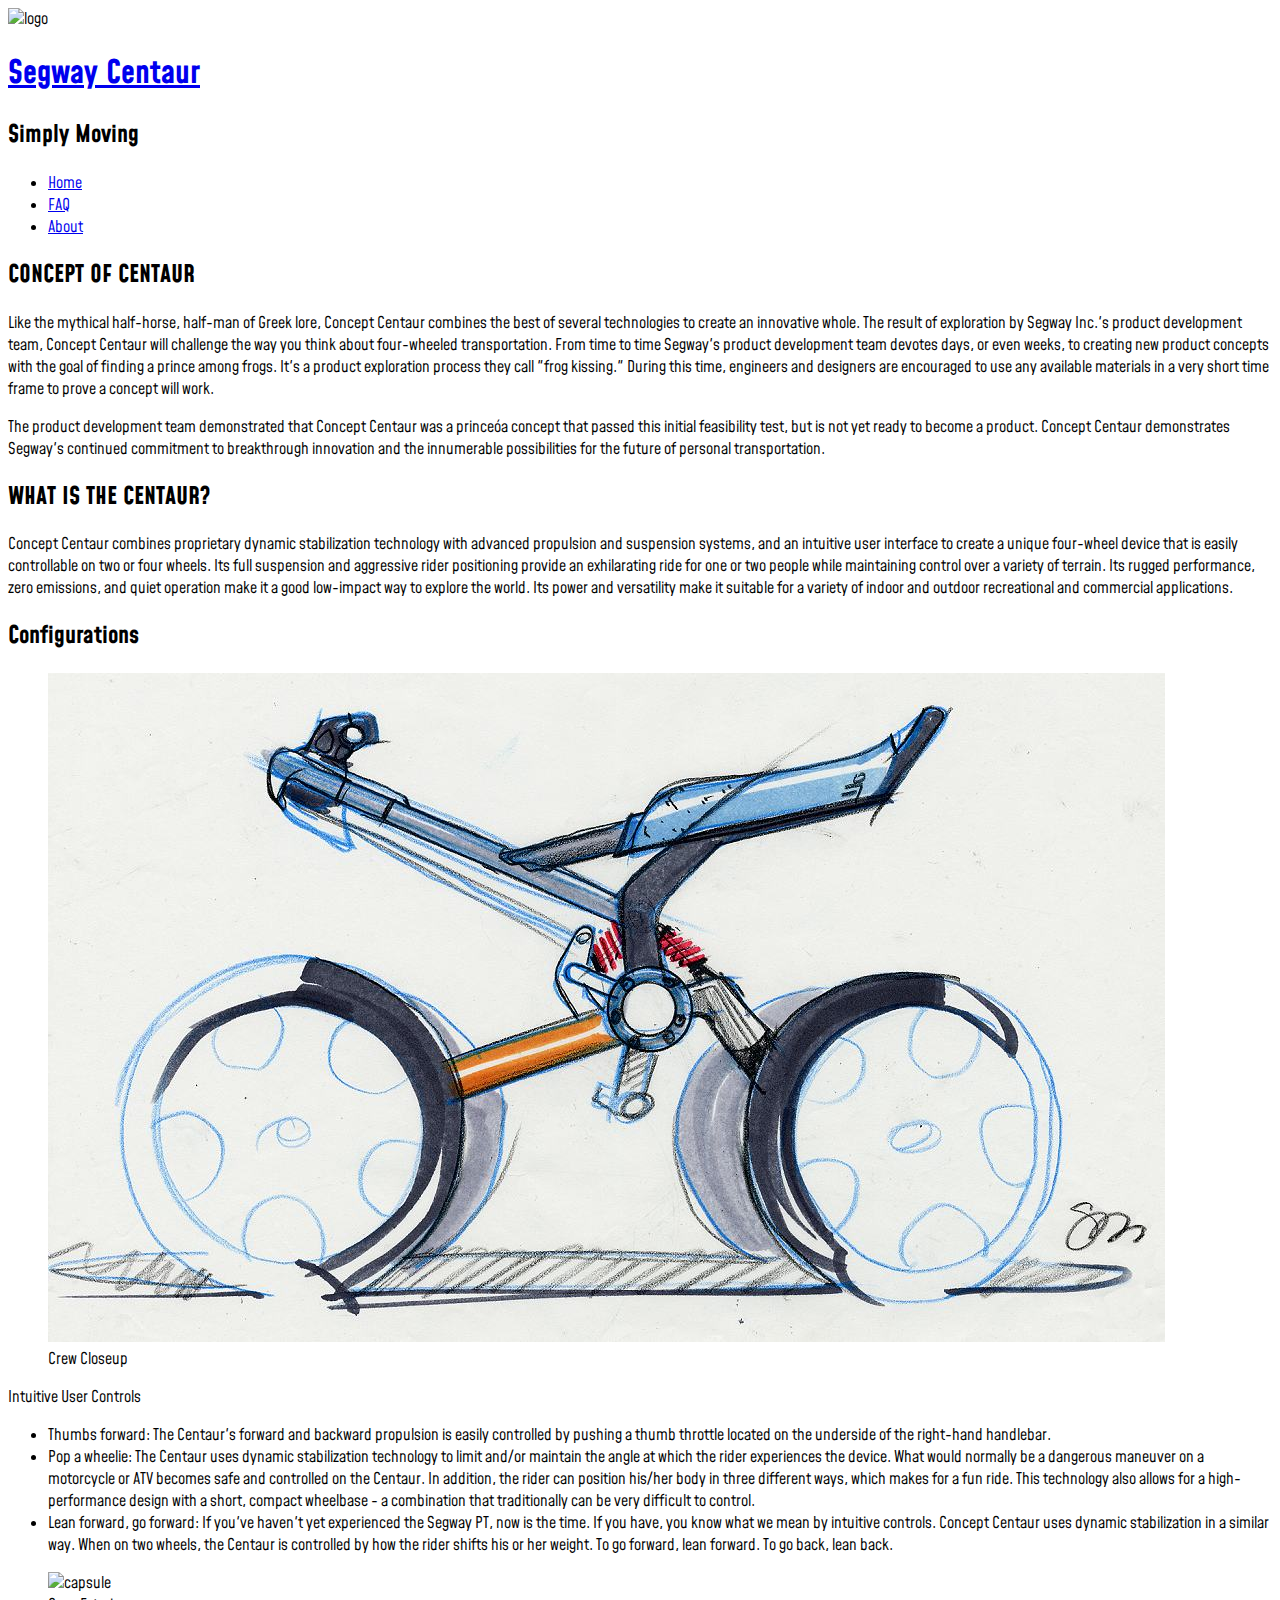
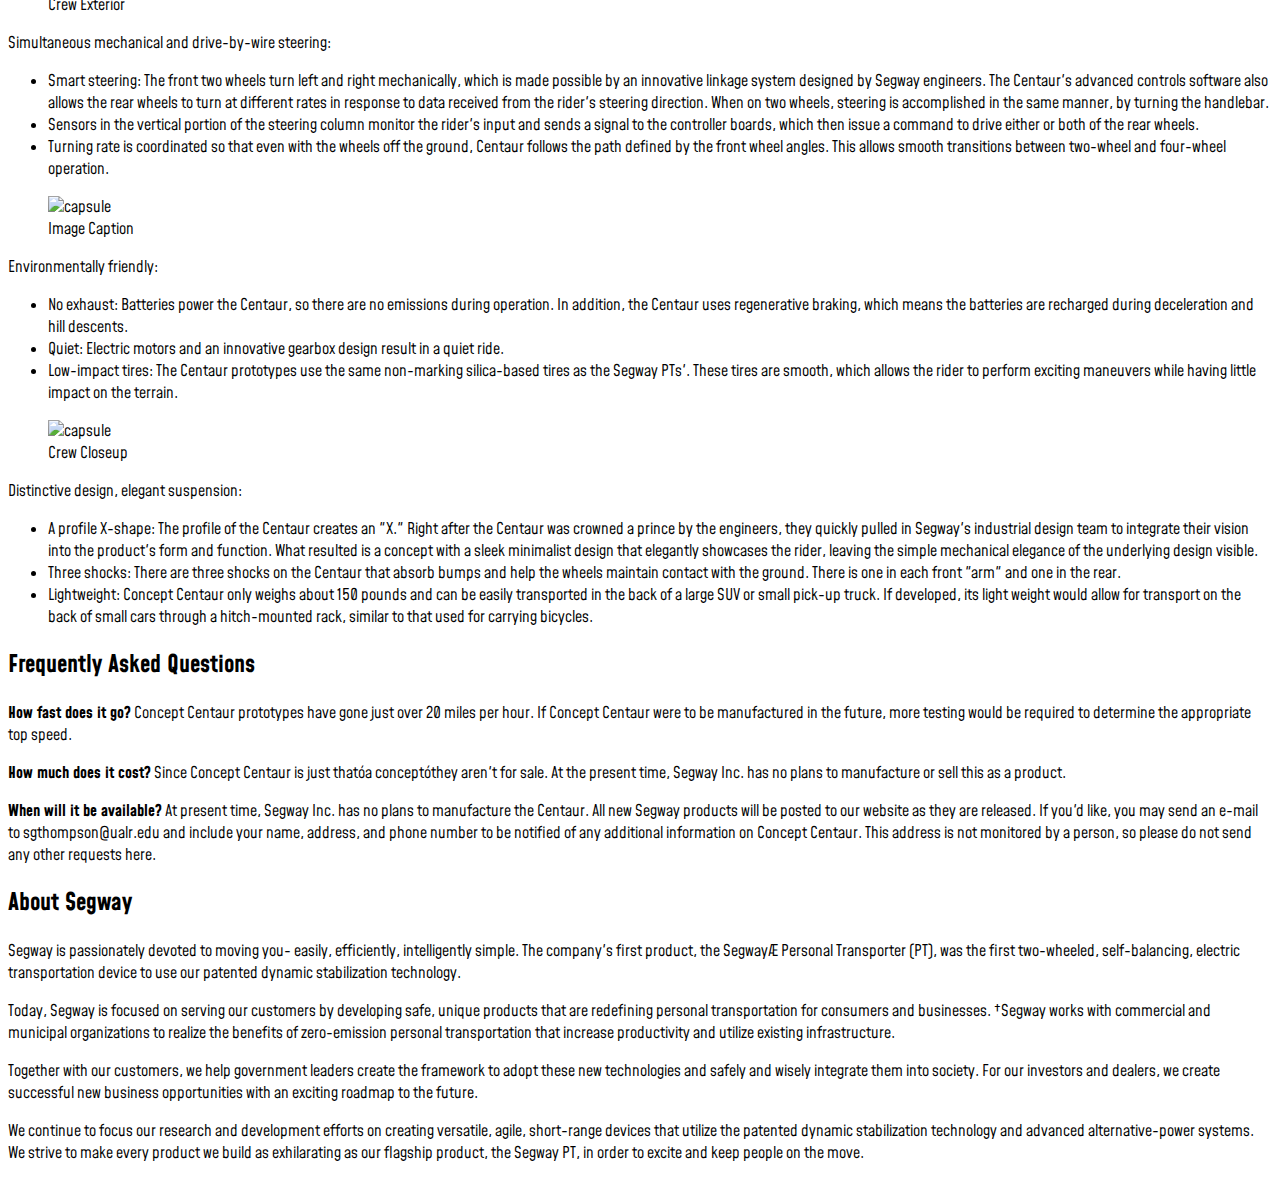
==== centaur/index.html @ 7c2dff80 "added sketch" ====
<!DOCTYPE HTML>
<html lang="en">
<head>
  <title>Segway Centaur</title>
  <meta charset="utf-8"/>
  <meta name="description" content="Segway Centaur"/>
  <meta name="author" content="Saniah Thompson"/>
  <link rel="preconnect" href="https://fonts.googleapis.com">
  <link rel="preconnect" href="https://fonts.gstatic.com" crossorigin>
  <link rel="stylesheet" href="assets/css/style.css">
  <link href="https://fonts.googleapis.com/css2?family=Mohave&display=swap" rel="stylesheet">
  <img src="http://cf.psl.msu.edu/segway/centaur/tn_slogo.gif" alt="logo"/>
</head>

<body>
  <header role="banner" class="primary">
    <h1><a href="index.html">Segway Centaur</a></h1>
    <h2>Simply Moving</h2>
    <nav role="navigation">
      <ul>
        <li><a href="index.html">Home</a></li>
        <li><a href="faq.html">FAQ</a></li>
        <li><a href="about.html">About</a></li>
      </ul>
    </nav>
  </header>
  <section id="content" class="container">
    <h2>CONCEPT OF CENTAUR</h2>
    <p>Like the mythical half-horse, half-man of Greek lore, Concept Centaur combines the best of several technologies to create an innovative whole. The result of exploration by Segway Inc.'s product development team, Concept Centaur will challenge the way you think about four-wheeled transportation. From time to time Segway's product development team devotes days, or even weeks, to creating new product concepts with the goal of finding a prince among frogs. It's a product exploration process they call "frog kissing." During this time, engineers and designers are encouraged to use any available materials in a very short time frame to prove a concept will work.</p>

<p>The product development team demonstrated that Concept Centaur was a princeóa concept that passed this initial feasibility test, but is not yet ready to become a product. Concept Centaur demonstrates Segway's continued commitment to breakthrough innovation and the innumerable possibilities for the future of personal transportation.</p>

    <h2>WHAT IS THE CENTAUR?</h2>

    </p>Concept Centaur combines proprietary dynamic stabilization technology with advanced propulsion and suspension systems, and an intuitive user interface to create a unique four-wheel device that is easily controllable on two or four wheels. Its full suspension and aggressive rider positioning provide an exhilarating ride for one or two people while maintaining control over a variety of terrain. Its rugged performance, zero emissions, and quiet operation make it a good low-impact way to explore the world. Its power and versatility make it suitable for a variety of indoor and outdoor recreational and commercial applications.</p>
  <section id="articles">
    <div class="container">
    <h2>Configurations</h2>
    <article class="post">
      <header>
        <figure>
          <img src="assets/img/centaur-sketch.jpg" alt="capsule"/>
          <figcaption>Crew Closeup</figcaption>
        </figure>
        <p>Intuitive User Controls</p>
      </header>
      <ul>
        <li>Thumbs forward: The Centaur's forward and backward propulsion is easily controlled by pushing a thumb throttle located on the underside of the right-hand handlebar.</li>
        <li>Pop a wheelie: The Centaur uses dynamic stabilization technology to limit and/or maintain the angle at which the rider experiences the device. What would normally be a dangerous maneuver on a motorcycle or ATV becomes safe and controlled on the Centaur. In addition, the rider can position his/her body in three different ways, which makes for a fun ride. This technology also allows for a high-performance design with a short, compact wheelbase - a combination that traditionally can be very difficult to control.</li>
        <li>Lean forward, go forward: If you've haven't yet experienced the Segway PT, now is the time. If you have, you know what we mean by intuitive controls. Concept Centaur uses dynamic stabilization in a similar way. When on two wheels, the Centaur is controlled by how the rider shifts his or her weight. To go forward, lean forward. To go back, lean back.</li>
      </ul>
    </article>
    <article class="post">
      <header>
        <figure>
          <img src="https://assets.codepen.io/7248/capsule-1.jpg" alt="capsule" />
          <figcaption>Crew Exterior</figcaption>
        </figure>
        <p>Simultaneous mechanical and drive-by-wire steering:</p>
      </header>
      <ul>
       <li>Smart steering: The front two wheels turn left and right mechanically, which is made possible by an innovative linkage system designed by Segway engineers. The Centaur's advanced controls software also allows the rear wheels to turn at different rates in response to data received from the rider's steering direction. When on two wheels, steering is accomplished in the same manner, by turning the handlebar.</li>
<li>Sensors in the vertical portion of the steering column monitor the rider's input and sends a signal to the controller boards, which then issue a command to drive either or both of the rear wheels.</li>
<li>Turning rate is coordinated so that even with the wheels off the ground, Centaur follows the path defined by the front wheel angles. This allows smooth transitions between two-wheel and four-wheel operation.</li>
      </ul>
    </article>
    <article class="post">
      <header>
        <figure>
          <img src="https://assets.codepen.io/7248/capsule-3.jpg" alt="capsule" />
          <figcaption>Image Caption</figcaption>
        </figure>
        <p>Environmentally friendly:</p>
      </header>
      <ul>
        <li>No exhaust: Batteries power the Centaur, so there are no emissions during operation. In addition, the Centaur uses regenerative braking, which means the batteries are recharged during deceleration and hill descents.</li>
<li>Quiet: Electric motors and an innovative gearbox design result in a quiet ride.</li>
<li>Low-impact tires: The Centaur prototypes use the same non-marking silica-based tires as the Segway PTs'. These tires are smooth, which allows the rider to perform exciting maneuvers while having little impact on the terrain.</li>
      </ul>
    </article>
    </div>
  </section>
  <section id="articles">
    <div class="container">
    <article class="post">
      <header>
        <figure>
          <img src="https://assets.codepen.io/7248/capsule-2.jpg" alt="capsule"/>
          <figcaption>Crew Closeup</figcaption>
        </figure>
        <p>Distinctive design, elegant suspension:</p>
      </header>
      <ul>
        <li>A profile X-shape: The profile of the Centaur creates an "X." Right after the Centaur was crowned a prince by the engineers, they quickly pulled in Segway's industrial design team to integrate their vision into the product's form and function. What resulted is a concept with a sleek minimalist design that elegantly showcases the rider, leaving the simple mechanical elegance of the underlying design visible.</li>
  <li>Three shocks: There are three shocks on the Centaur that absorb bumps and help the wheels maintain contact with the ground. There is one in each front "arm" and one in the rear.</li>
  <li> Lightweight: Concept Centaur only weighs about 150 pounds and can be easily transported in the back of a large SUV or small pick-up truck. If developed, its light weight would allow for transport on the back of small cars through a hitch-mounted rack, similar to that used for carrying bicycles.</li>   
      </ul>
    </article>

  <h2>Frequently Asked Questions</h2>

  <p><strong>How fast does it go?</strong> Concept Centaur prototypes have gone just over 20 miles per hour. If Concept Centaur were to be manufactured in the future, more testing would be required to determine the appropriate top speed.</p>

  <p><strong>How much does it cost?</strong> Since Concept Centaur is just thatóa conceptóthey aren't for sale. At the present time, Segway Inc. has no plans to manufacture or sell this as a product.</p>

  <p><strong>When will it be available?</strong> At present time, Segway Inc. has no plans to manufacture the Centaur. All new Segway products will be posted to our website as they are released. If you'd like, you may send an e-mail to sgthompson@ualr.edu and include your name, address, and phone number to be notified of any additional information on Concept Centaur. This address is not monitored by a person, so please do not send any other requests here.</p>

  <h2>About Segway</h2>

<p>Segway is passionately devoted to moving you- easily, efficiently, intelligently simple. The company's first product, the SegwayÆ Personal Transporter (PT), was the first two-wheeled, self-balancing, electric transportation device to use our patented dynamic stabilization technology.</p> 

<p>Today, Segway is focused on serving our customers by developing safe, unique products that are redefining personal transportation for consumers and businesses. †Segway works with commercial and municipal organizations to realize the benefits of zero-emission personal transportation that increase productivity and utilize existing infrastructure.</p>

<p>Together with our customers, we help government leaders create the framework to adopt these new technologies and safely and wisely integrate them into society. For our investors and dealers, we create successful new business opportunities with an exciting roadmap to the future.</p>

<p>We continue to focus our research and development efforts on creating versatile, agile, short-range devices that utilize the patented dynamic stabilization technology and advanced alternative-power systems. We strive to make every product we build as exhilarating as our flagship product, the Segway PT, in order to excite and keep people on the move.</p>
---- centaur/assets/css/style.css ----
body{
  font-family: 'Mohave', sans-serif;
  background-color:white;
  color:black;
}
/* ---------------Box Sizing----------------- */

html {
  box-sizing: border-box;
}
*,
*:before,
*:after {
  box-sizing: inherit;
}
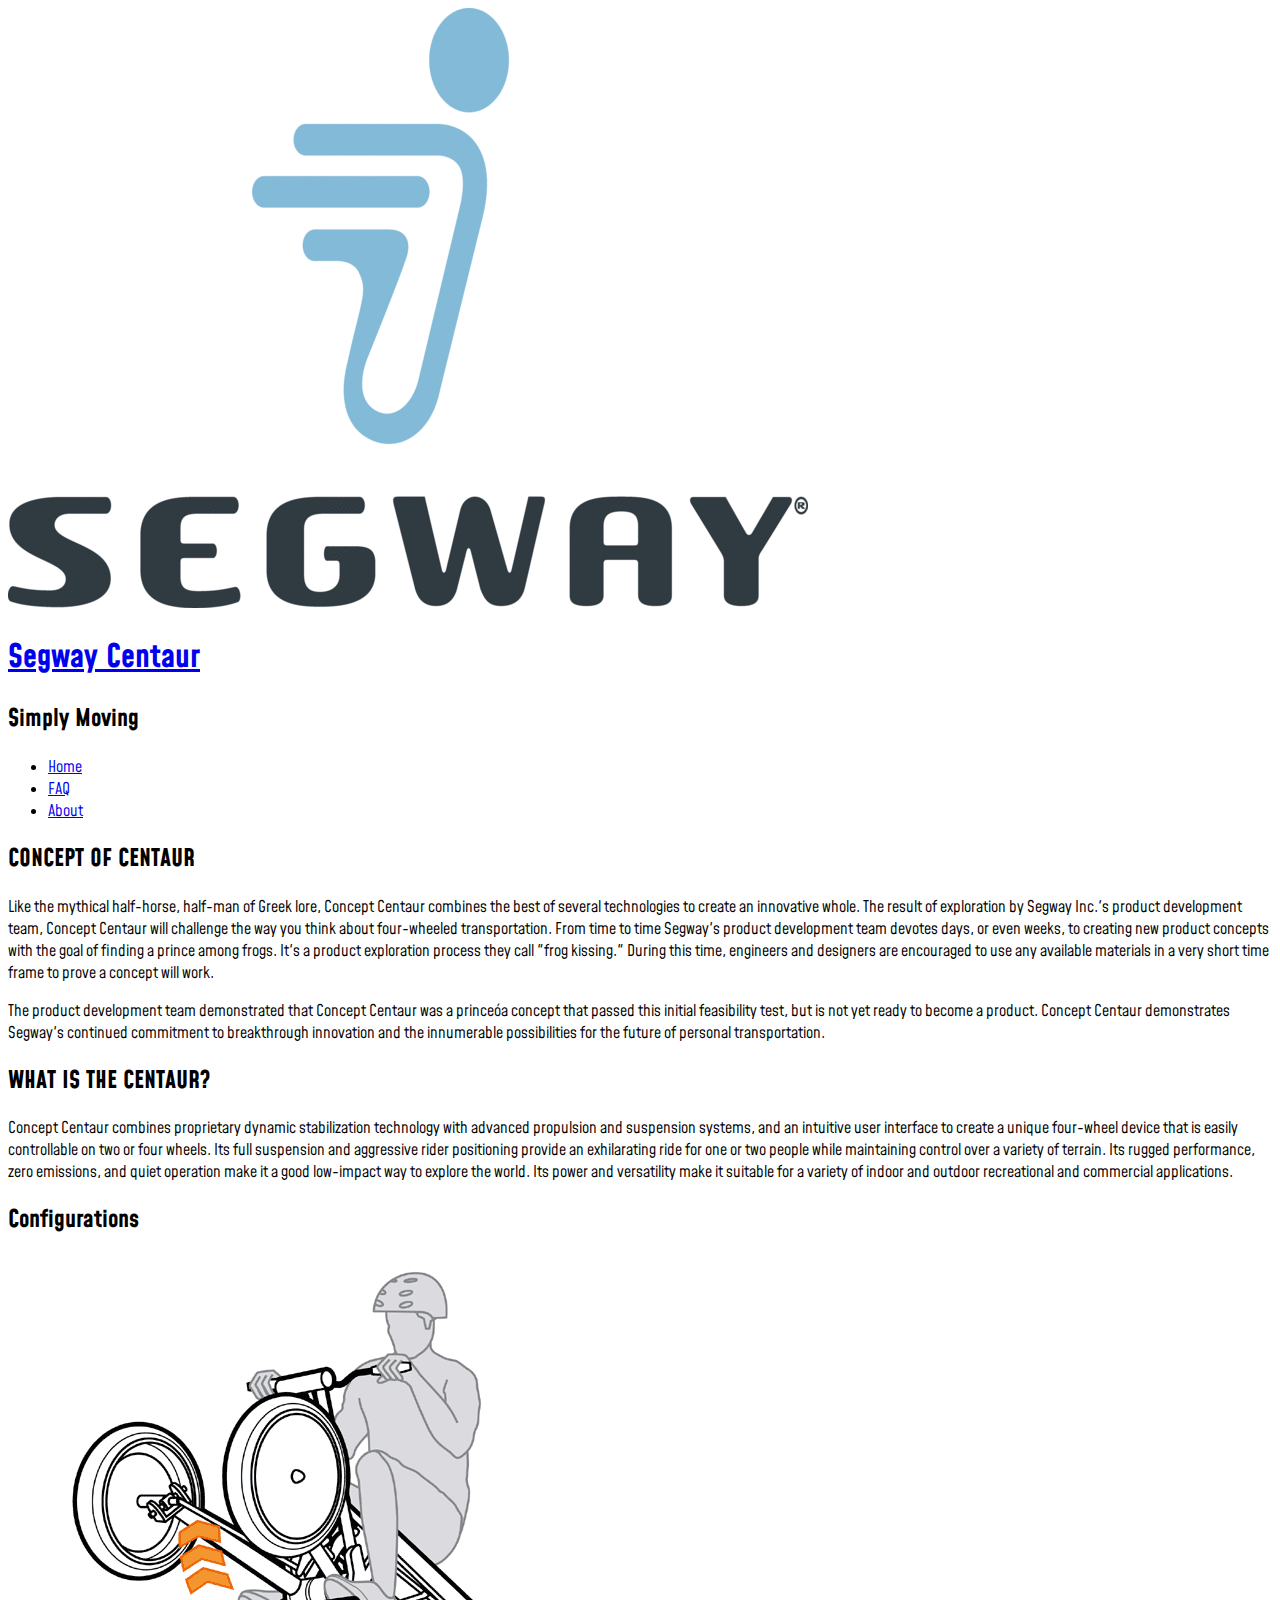
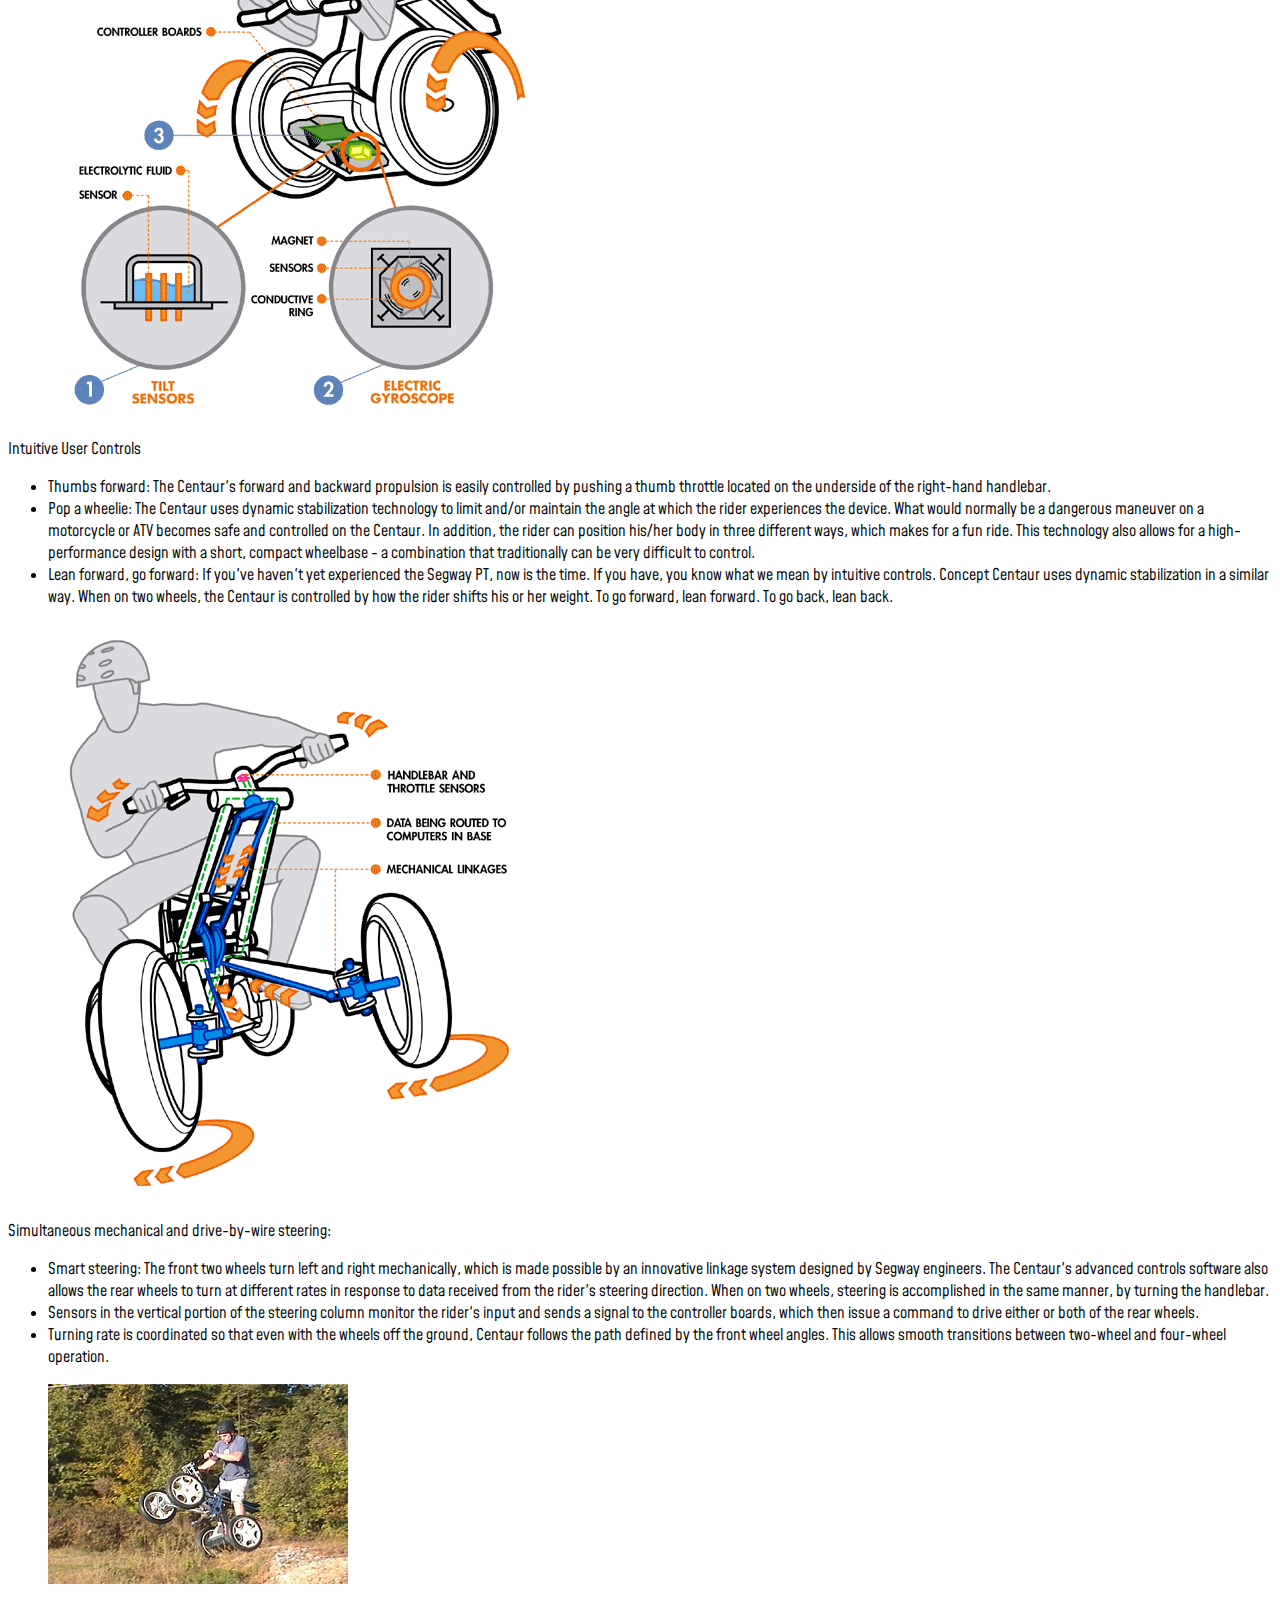
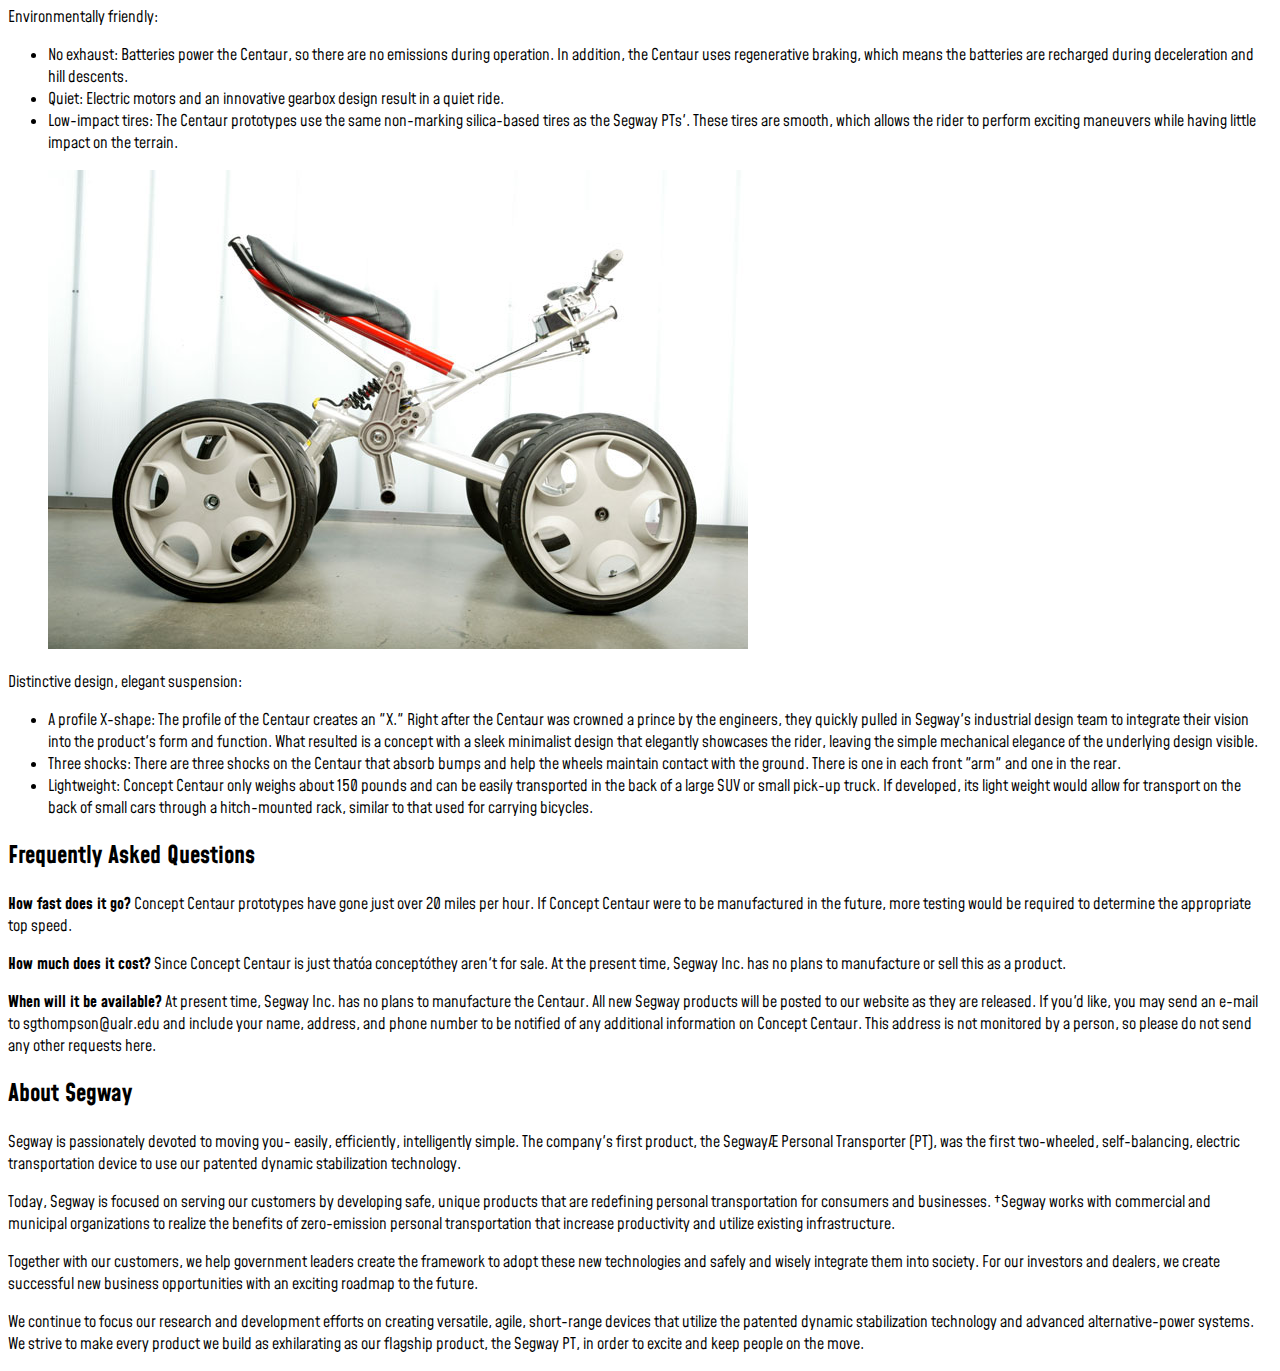
==== commit bf9d72f6: "fixed images" ====
--- a/centaur/index.html
+++ b/centaur/index.html
@@ -9,7 +9,7 @@
   <link rel="preconnect" href="https://fonts.gstatic.com" crossorigin>
   <link rel="stylesheet" href="assets/css/style.css">
   <link href="https://fonts.googleapis.com/css2?family=Mohave&display=swap" rel="stylesheet">
-  <img src="http://cf.psl.msu.edu/segway/centaur/tn_slogo.gif" alt="logo"/>
+  <img src="assets/img/segwaylogo.jpg" alt="logo"/>
 </head>
 
 <body>
@@ -39,8 +39,7 @@
     <article class="post">
       <header>
         <figure>
-          <img src="assets/img/centaur-sketch.jpg" alt="capsule"/>
-          <figcaption>Crew Closeup</figcaption>
+          <img src="assets/img/usercontrols.jpg" alt="capsule"/>
         </figure>
         <p>Intuitive User Controls</p>
       </header>
@@ -53,8 +52,7 @@
     <article class="post">
       <header>
         <figure>
-          <img src="https://assets.codepen.io/7248/capsule-1.jpg" alt="capsule" />
-          <figcaption>Crew Exterior</figcaption>
+          <img src="assets/img/steering.jpg" alt="capsule" />
         </figure>
         <p>Simultaneous mechanical and drive-by-wire steering:</p>
       </header>
@@ -67,8 +65,7 @@
     <article class="post">
       <header>
         <figure>
-          <img src="https://assets.codepen.io/7248/capsule-3.jpg" alt="capsule" />
-          <figcaption>Image Caption</figcaption>
+          <img src="assets/img/centaur-4.jpg" alt="capsule" />
         </figure>
         <p>Environmentally friendly:</p>
       </header>
@@ -85,8 +82,7 @@
     <article class="post">
       <header>
         <figure>
-          <img src="https://assets.codepen.io/7248/capsule-2.jpg" alt="capsule"/>
-          <figcaption>Crew Closeup</figcaption>
+          <img src="assets/img/xshape.jpg" alt="capsule"/>
         </figure>
         <p>Distinctive design, elegant suspension:</p>
       </header>
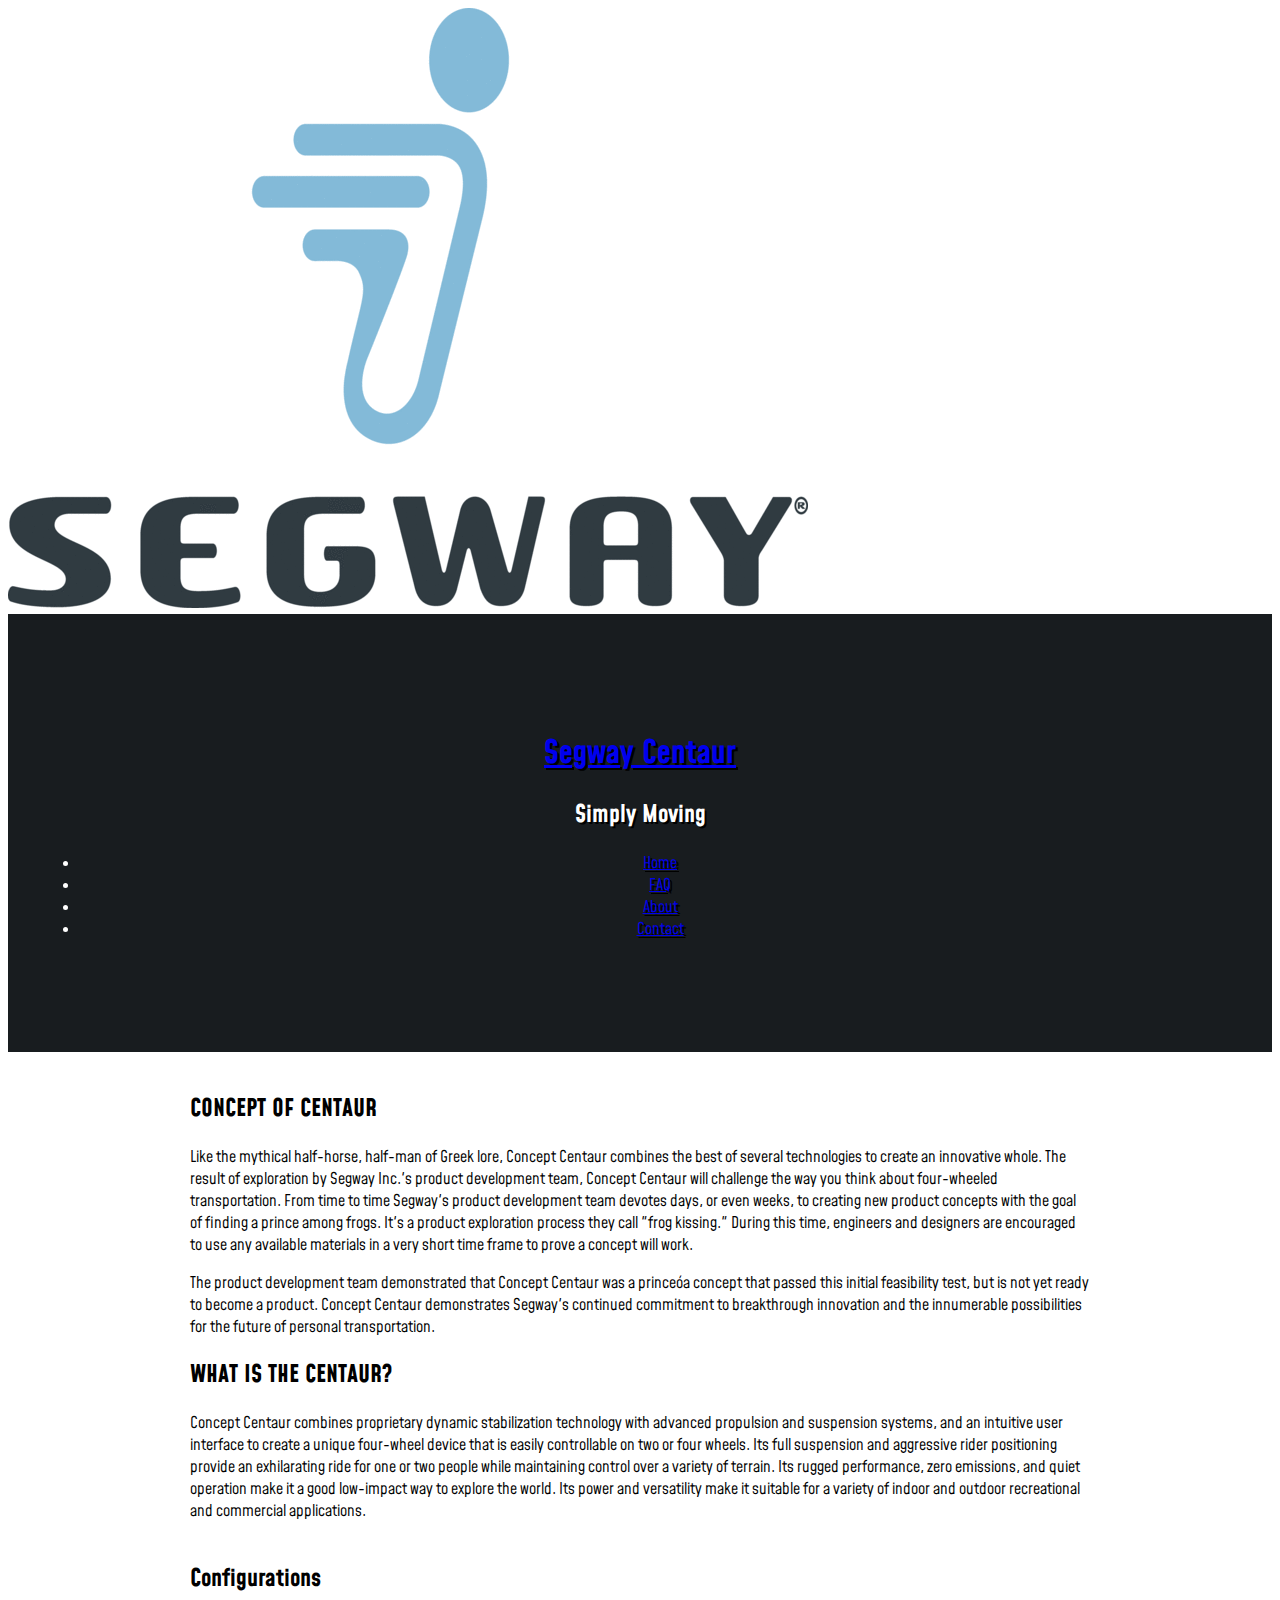
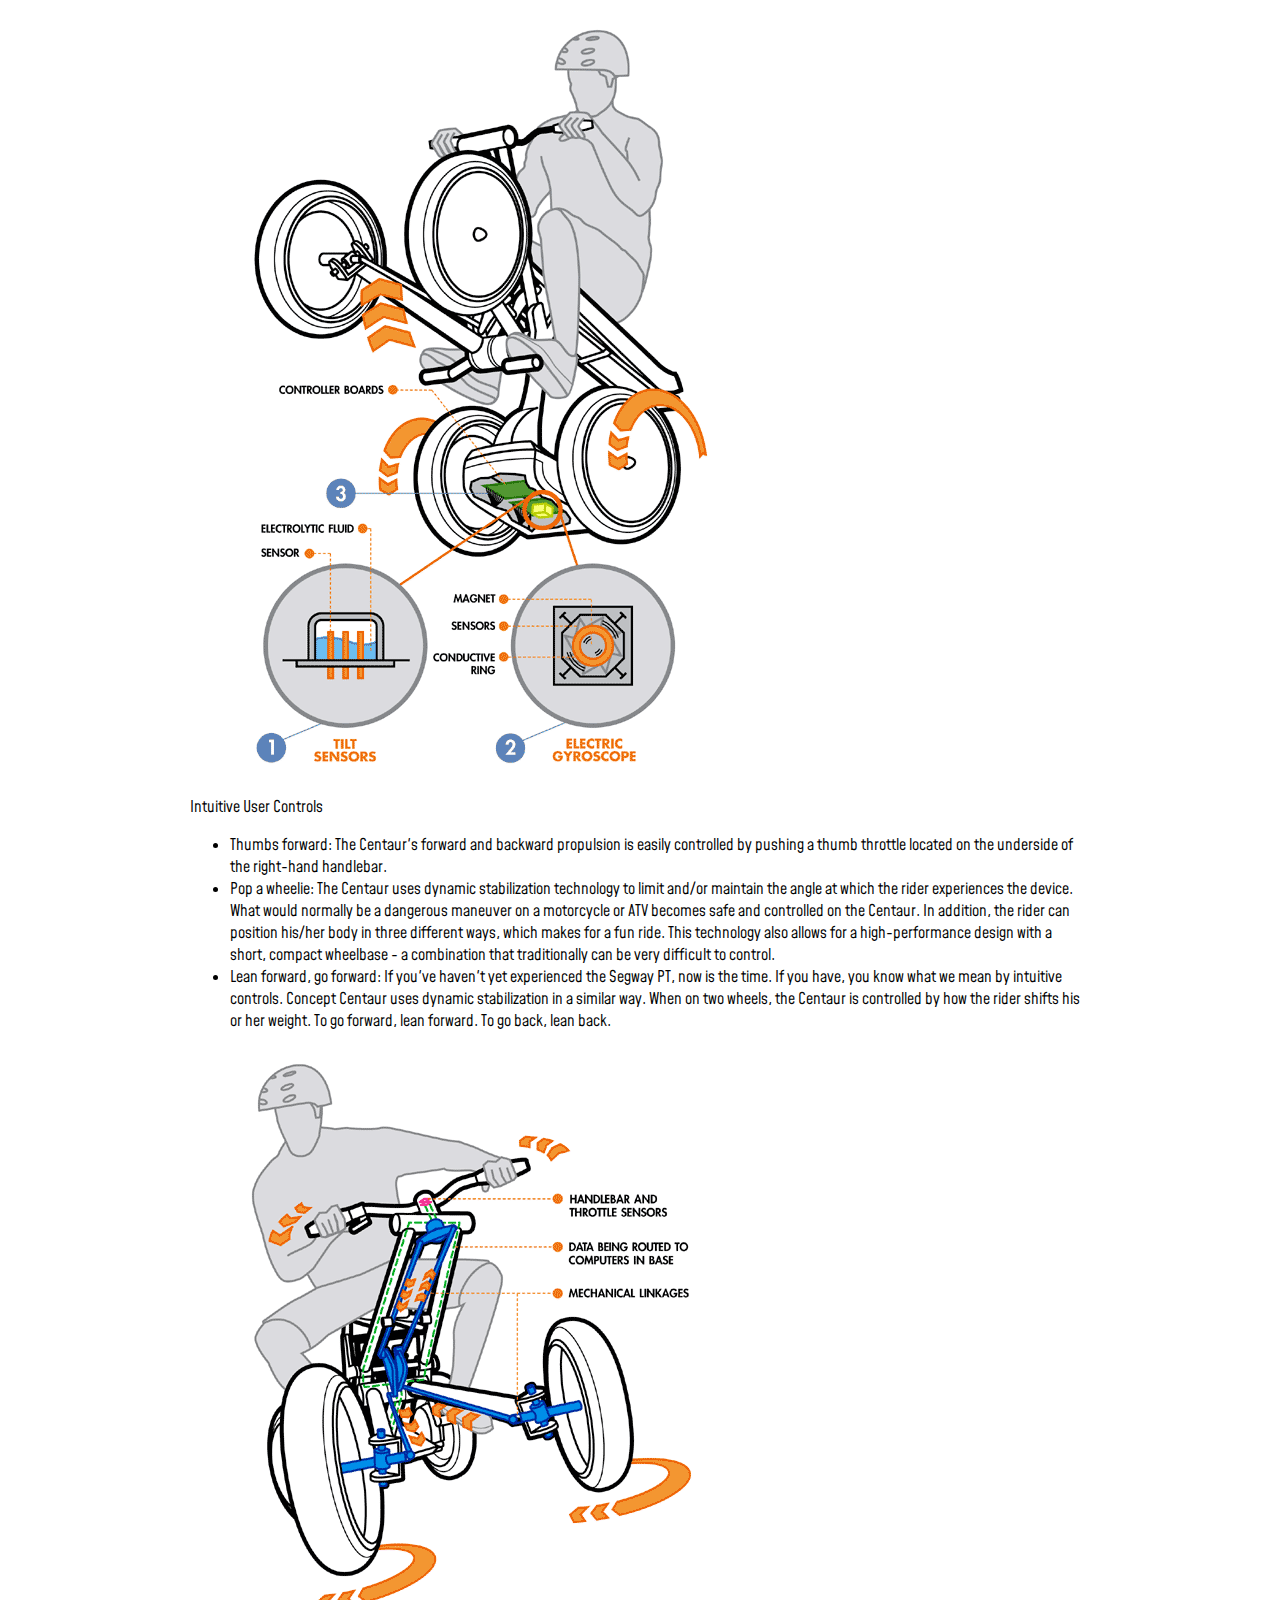
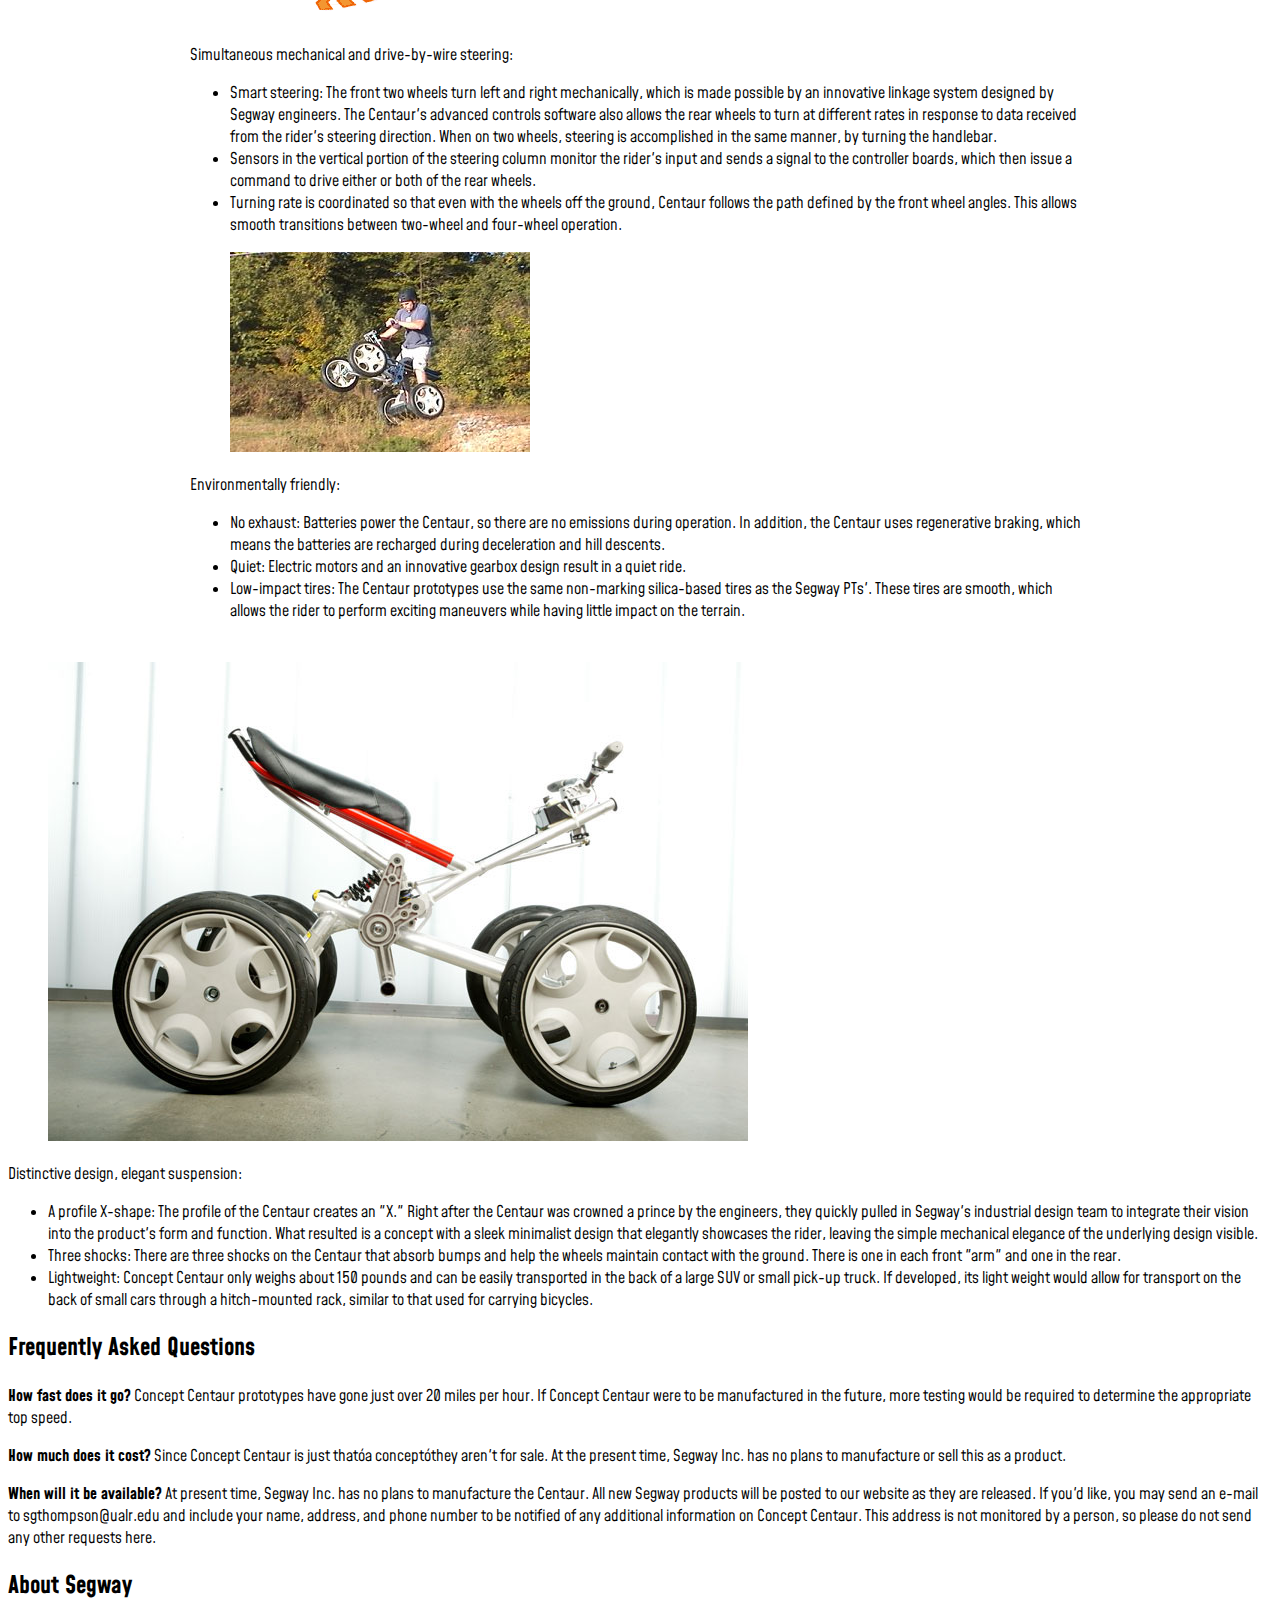
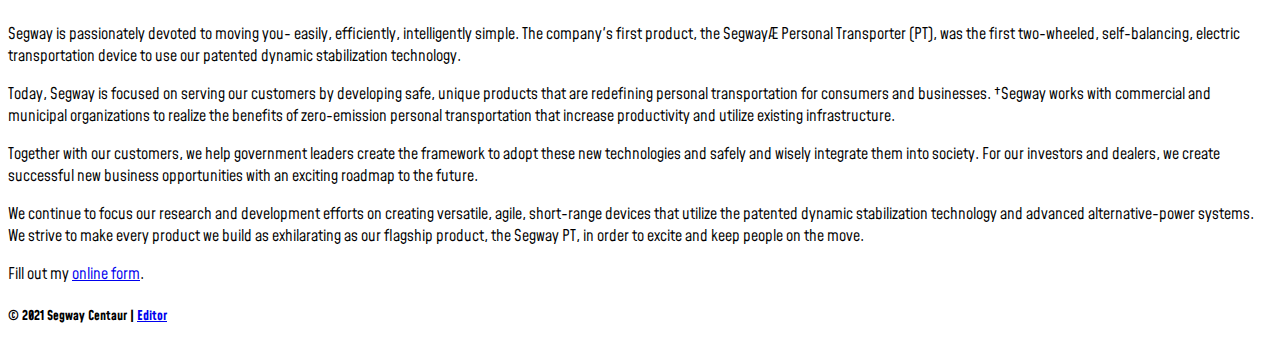
==== commit ff6e62ef: "updated code" ====
--- a/centaur/index.html
+++ b/centaur/index.html
@@ -7,11 +7,10 @@
   <meta name="author" content="Saniah Thompson"/>
   <link rel="preconnect" href="https://fonts.googleapis.com">
   <link rel="preconnect" href="https://fonts.gstatic.com" crossorigin>
-  <link rel="stylesheet" href="assets/css/style.css">
+  <link rel="stylesheet" href="assets/css/style.css"/>
   <link href="https://fonts.googleapis.com/css2?family=Mohave&display=swap" rel="stylesheet">
   <img src="assets/img/segwaylogo.jpg" alt="logo"/>
 </head>
-
 <body>
   <header role="banner" class="primary">
     <h1><a href="index.html">Segway Centaur</a></h1>
@@ -21,18 +20,18 @@
         <li><a href="index.html">Home</a></li>
         <li><a href="faq.html">FAQ</a></li>
         <li><a href="about.html">About</a></li>
+        <li><a href="contact.html">Contact</a></li>
       </ul>
     </nav>
   </header>
   <section id="content" class="container">
     <h2>CONCEPT OF CENTAUR</h2>
     <p>Like the mythical half-horse, half-man of Greek lore, Concept Centaur combines the best of several technologies to create an innovative whole. The result of exploration by Segway Inc.'s product development team, Concept Centaur will challenge the way you think about four-wheeled transportation. From time to time Segway's product development team devotes days, or even weeks, to creating new product concepts with the goal of finding a prince among frogs. It's a product exploration process they call "frog kissing." During this time, engineers and designers are encouraged to use any available materials in a very short time frame to prove a concept will work.</p>
-
 <p>The product development team demonstrated that Concept Centaur was a princeóa concept that passed this initial feasibility test, but is not yet ready to become a product. Concept Centaur demonstrates Segway's continued commitment to breakthrough innovation and the innumerable possibilities for the future of personal transportation.</p>
 
     <h2>WHAT IS THE CENTAUR?</h2>
-
-    </p>Concept Centaur combines proprietary dynamic stabilization technology with advanced propulsion and suspension systems, and an intuitive user interface to create a unique four-wheel device that is easily controllable on two or four wheels. Its full suspension and aggressive rider positioning provide an exhilarating ride for one or two people while maintaining control over a variety of terrain. Its rugged performance, zero emissions, and quiet operation make it a good low-impact way to explore the world. Its power and versatility make it suitable for a variety of indoor and outdoor recreational and commercial applications.</p>
+    <p>Concept Centaur combines proprietary dynamic stabilization technology with advanced propulsion and suspension systems, and an intuitive user interface to create a unique four-wheel device that is easily controllable on two or four wheels. Its full suspension and aggressive rider positioning provide an exhilarating ride for one or two people while maintaining control over a variety of terrain. Its rugged performance, zero emissions, and quiet operation make it a good low-impact way to explore the world. Its power and versatility make it suitable for a variety of indoor and outdoor recreational and commercial applications.</p>
+  </section>
   <section id="articles">
     <div class="container">
     <h2>Configurations</h2>
@@ -77,8 +76,6 @@
     </article>
     </div>
   </section>
-  <section id="articles">
-    <div class="container">
     <article class="post">
       <header>
         <figure>
@@ -94,19 +91,21 @@
     </article>
 
   <h2>Frequently Asked Questions</h2>
-
   <p><strong>How fast does it go?</strong> Concept Centaur prototypes have gone just over 20 miles per hour. If Concept Centaur were to be manufactured in the future, more testing would be required to determine the appropriate top speed.</p>
-
   <p><strong>How much does it cost?</strong> Since Concept Centaur is just thatóa conceptóthey aren't for sale. At the present time, Segway Inc. has no plans to manufacture or sell this as a product.</p>
-
   <p><strong>When will it be available?</strong> At present time, Segway Inc. has no plans to manufacture the Centaur. All new Segway products will be posted to our website as they are released. If you'd like, you may send an e-mail to sgthompson@ualr.edu and include your name, address, and phone number to be notified of any additional information on Concept Centaur. This address is not monitored by a person, so please do not send any other requests here.</p>
 
   <h2>About Segway</h2>
+<p>Segway is passionately devoted to moving you- easily, efficiently, intelligently simple. The company's first product, the SegwayÆ Personal Transporter (PT), was the first two-wheeled, self-balancing, electric transportation device to use our patented dynamic stabilization technology.</p> 
+<p>Today, Segway is focused on serving our customers by developing safe, unique products that are redefining personal transportation for consumers and businesses. †Segway works with commercial and municipal organizations to realize the benefits of zero-emission personal transportation that increase productivity and utilize existing infrastructure.</p>
+<p>Together with our customers, we help government leaders create the framework to adopt these new technologies and safely and wisely integrate them into society. For our investors and dealers, we create successful new business opportunities with an exciting roadmap to the future.</p>
+<p>We continue to focus our research and development efforts on creating versatile, agile, short-range devices that utilize the patented dynamic stabilization technology and advanced alternative-power systems. We strive to make every product we build as exhilarating as our flagship product, the Segway PT, in order to excite and keep people on the move.</p>
+      <article class="contact form">
+          <div id="wufoo-z1qd3xna072tg4a"> Fill out my <a href="https://nycal44.wufoo.com/forms/z1qd3xna072tg4a">online form</a>. </div> <script type="text/javascript"> var z1qd3xna072tg4a; (function(d, t) { var s = d.createElement(t), options = { 'userName':'nycal44', 'formHash':'z1qd3xna072tg4a', 'autoResize':true, 'height':'577', 'async':true, 'host':'wufoo.com', 'header':'show', 'ssl':true }; s.src = ('https:' == d.location.protocol ?'https://':'http://') + 'secure.wufoo.com/scripts/embed/form.js'; s.onload = s.onreadystatechange = function() { var rs = this.readyState; if (rs) if (rs != 'complete') if (rs != 'loaded') return; try { z1qd3xna072tg4a = new WufooForm(); z1qd3xna072tg4a.initialize(options); z1qd3xna072tg4a.display(); } catch (e) { } }; var scr = d.getElementsByTagName(t)[0], par = scr.parentNode; par.insertBefore(s, scr); })(document, 'script'); </script>
+  </article>
 
-<p>Segway is passionately devoted to moving you- easily, efficiently, intelligently simple. The company's first product, the SegwayÆ Personal Transporter (PT), was the first two-wheeled, self-balancing, electric transportation device to use our patented dynamic stabilization technology.</p> 
-
-<p>Today, Segway is focused on serving our customers by developing safe, unique products that are redefining personal transportation for consumers and businesses. †Segway works with commercial and municipal organizations to realize the benefits of zero-emission personal transportation that increase productivity and utilize existing infrastructure.</p>
-
-<p>Together with our customers, we help government leaders create the framework to adopt these new technologies and safely and wisely integrate them into society. For our investors and dealers, we create successful new business opportunities with an exciting roadmap to the future.</p>
-
-<p>We continue to focus our research and development efforts on creating versatile, agile, short-range devices that utilize the patented dynamic stabilization technology and advanced alternative-power systems. We strive to make every product we build as exhilarating as our flagship product, the Segway PT, in order to excite and keep people on the move.</p>+  <footer id="colophon" role="contentinfo">
+    <h5>&copy; 2021 Segway Centaur | <a href="mailto:sgthompson@ualr.edu"> Editor</a></h5>
+  </footer>
+</body>
+</html>--- a/centaur/assets/css/style.css
+++ b/centaur/assets/css/style.css
@@ -12,4 +12,38 @@
 *:before,
 *:after {
   box-sizing: inherit;
+  
+.container {
+  width: 80vw;
+  margin: 40px auto;
+  max-width: 900px;
+  }
+  
+  .img-right {
+  float: right;
+  margin: 10px 0 10px 20px;
+  border: 1px solid #c0c0c0;
+  padding: 5px;
+}
+.img-left {
+  float: left;
+  margin: 10px 20px 10px 0;
+  border: 1px solid #c0c0c0;
+  padding: 5px;
+}
+.img-center {
+  display: block;
+  margin: 20px auto;
+  border: 1px solid #c0c0c0;
+  padding: 10px;
+}
+
+header.primary {
+  background-color: #181c1f;
+  text-align: center;
+  color: #ffffff;
+  text-shadow: 2px 2px #000000;
+  /* Shorhand T,R,B,L*/
+  padding: 6em 2em;
+  position: relative;
 }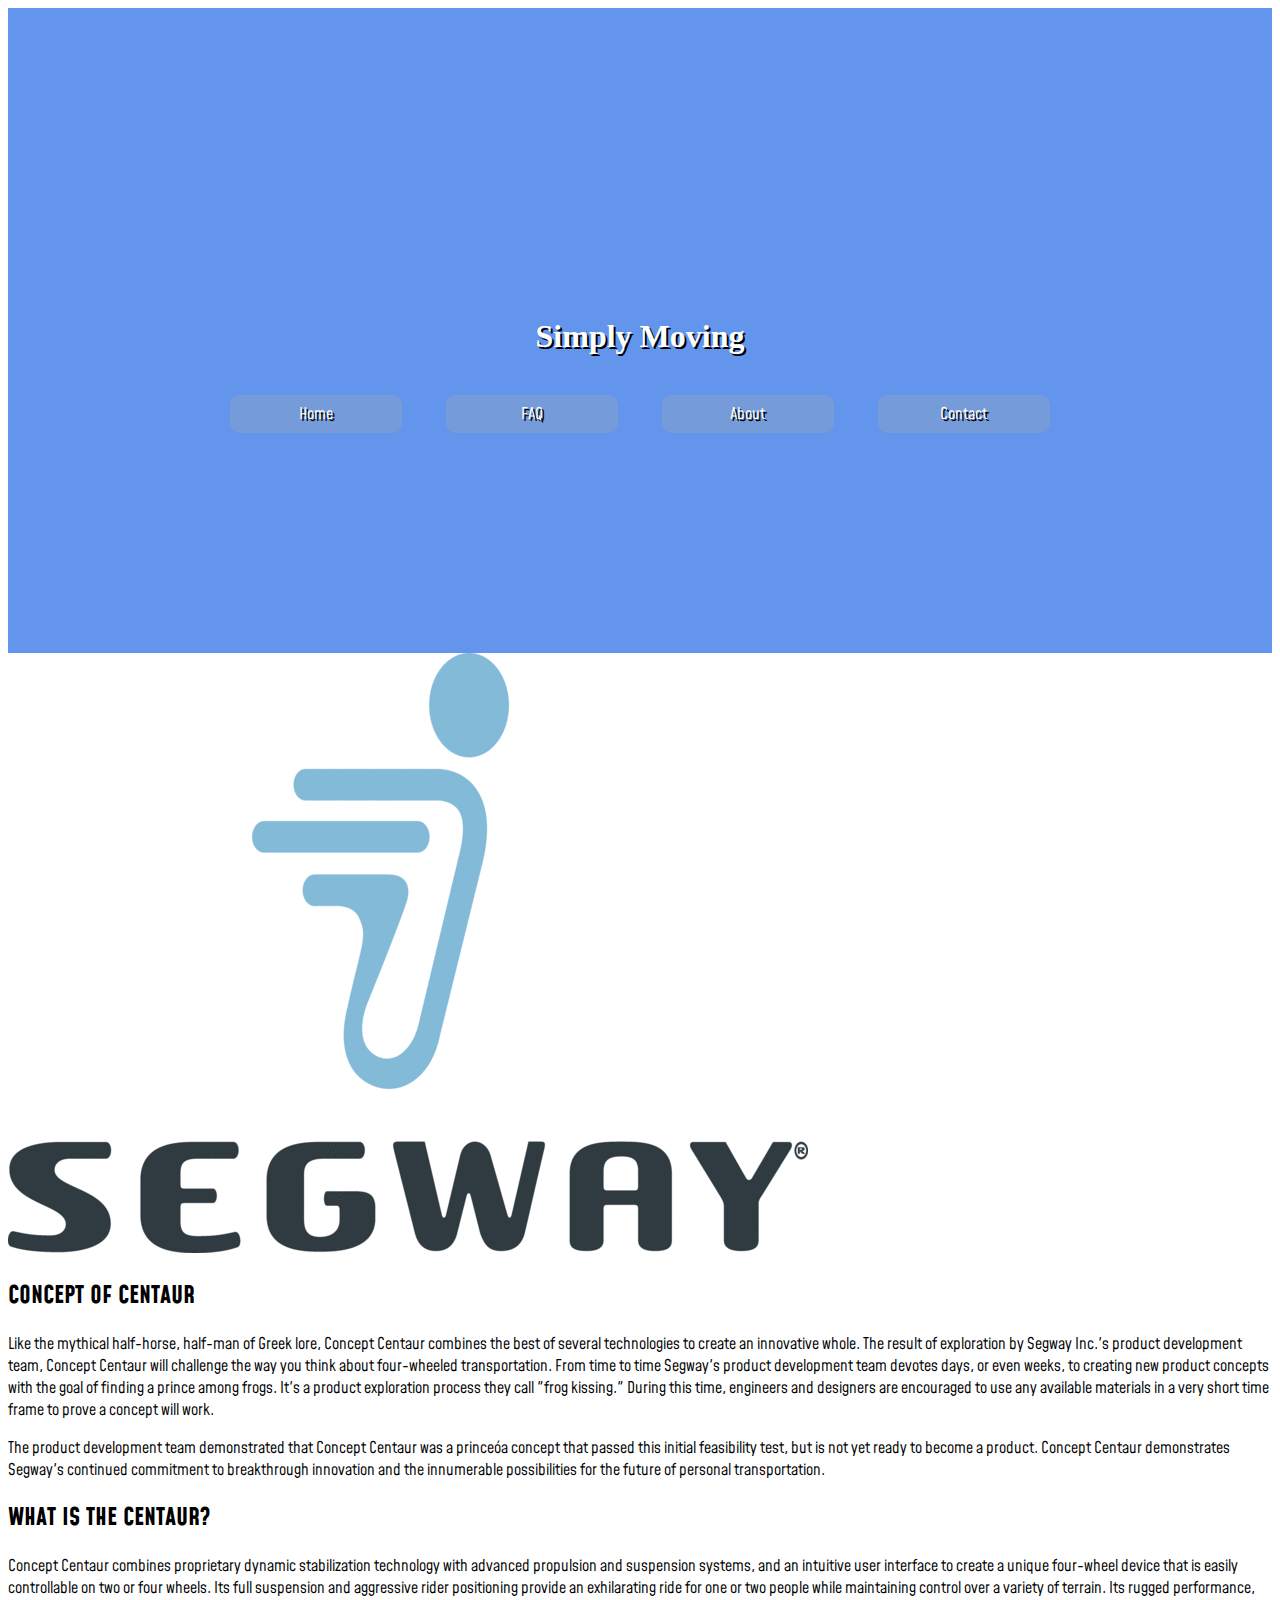
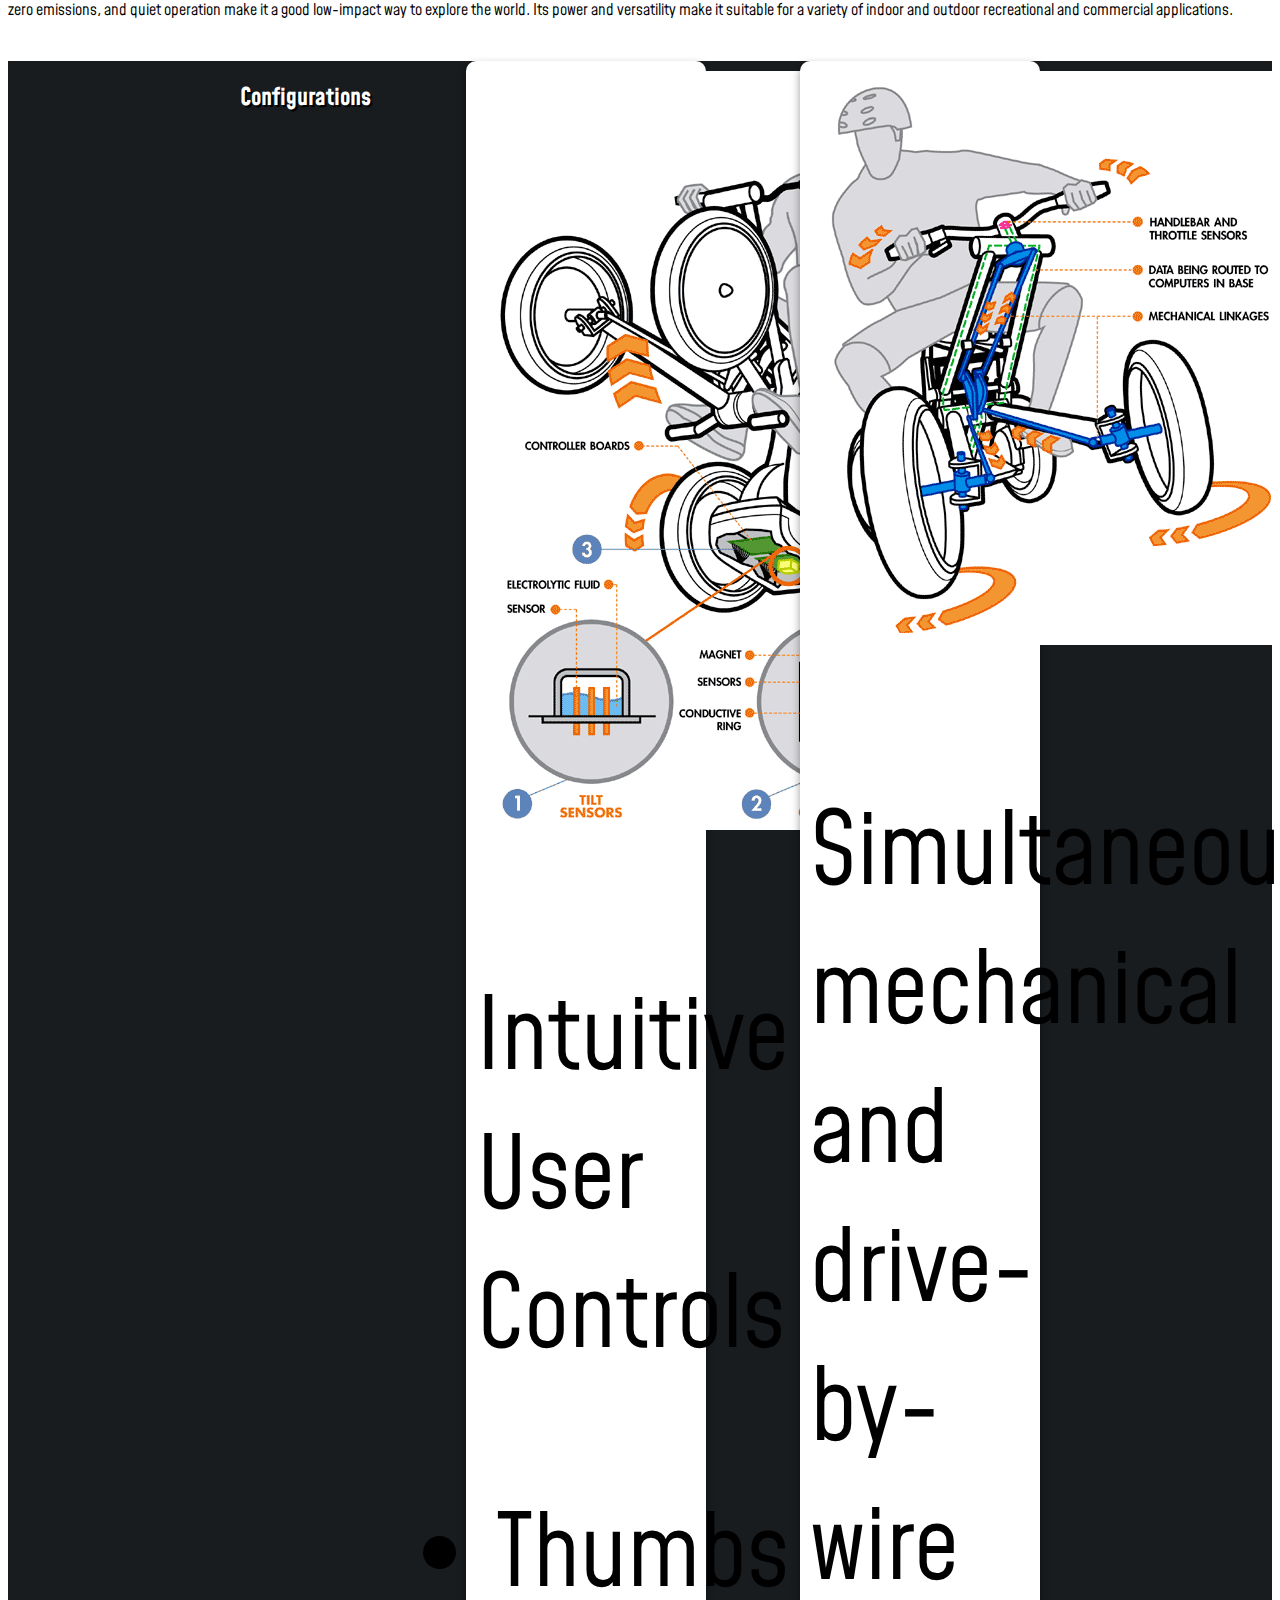
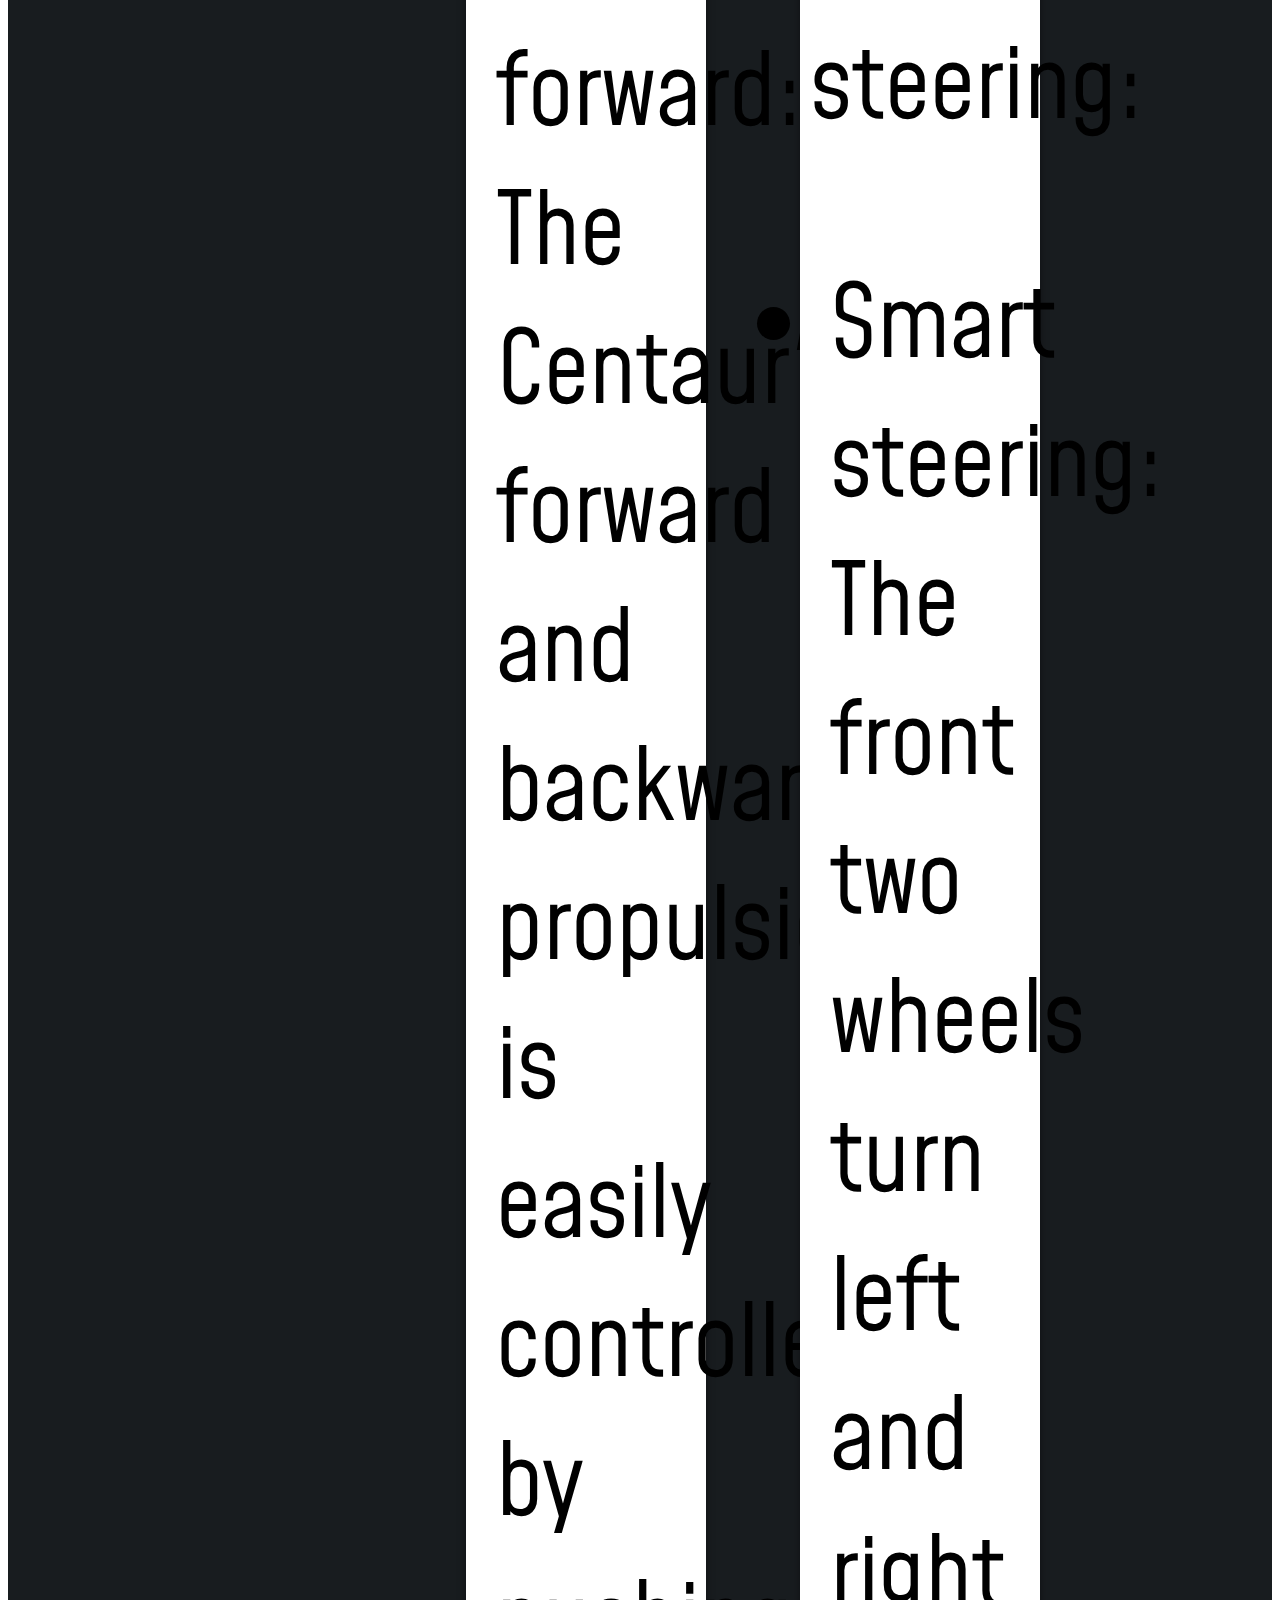
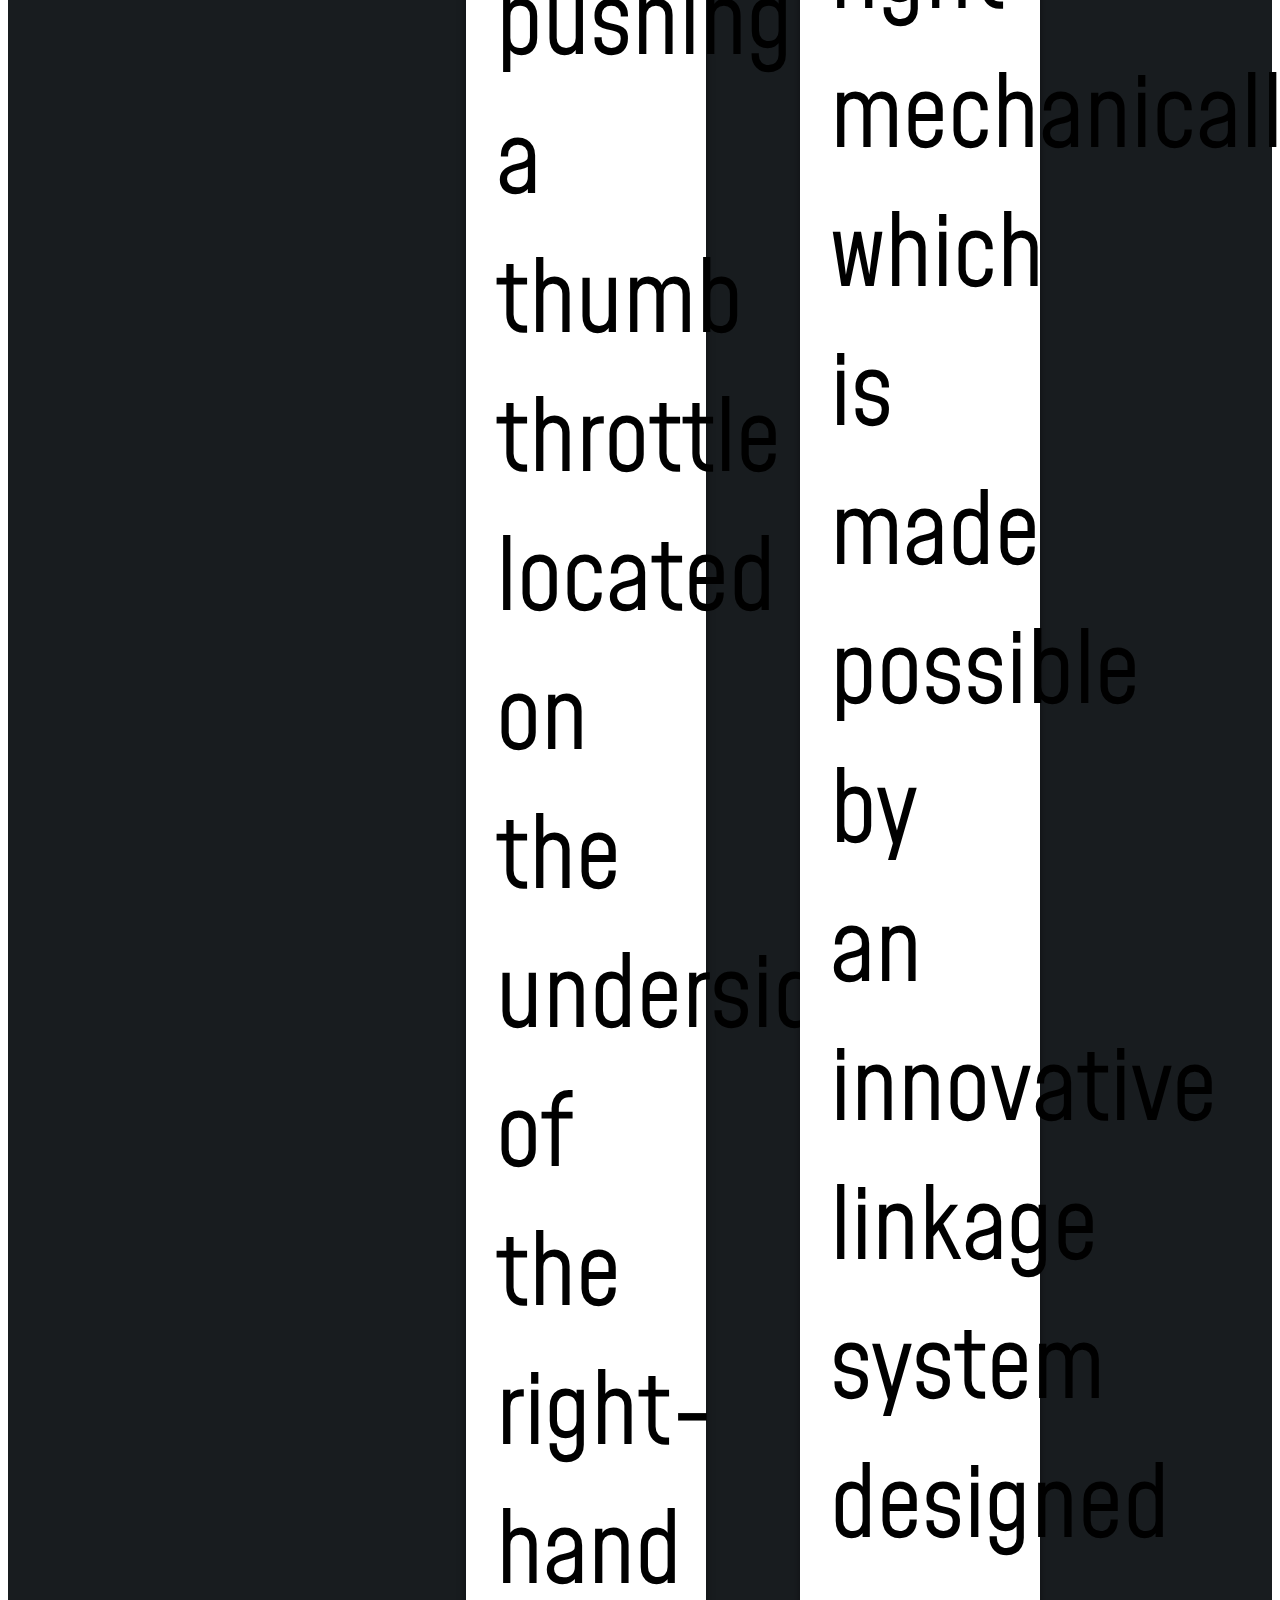
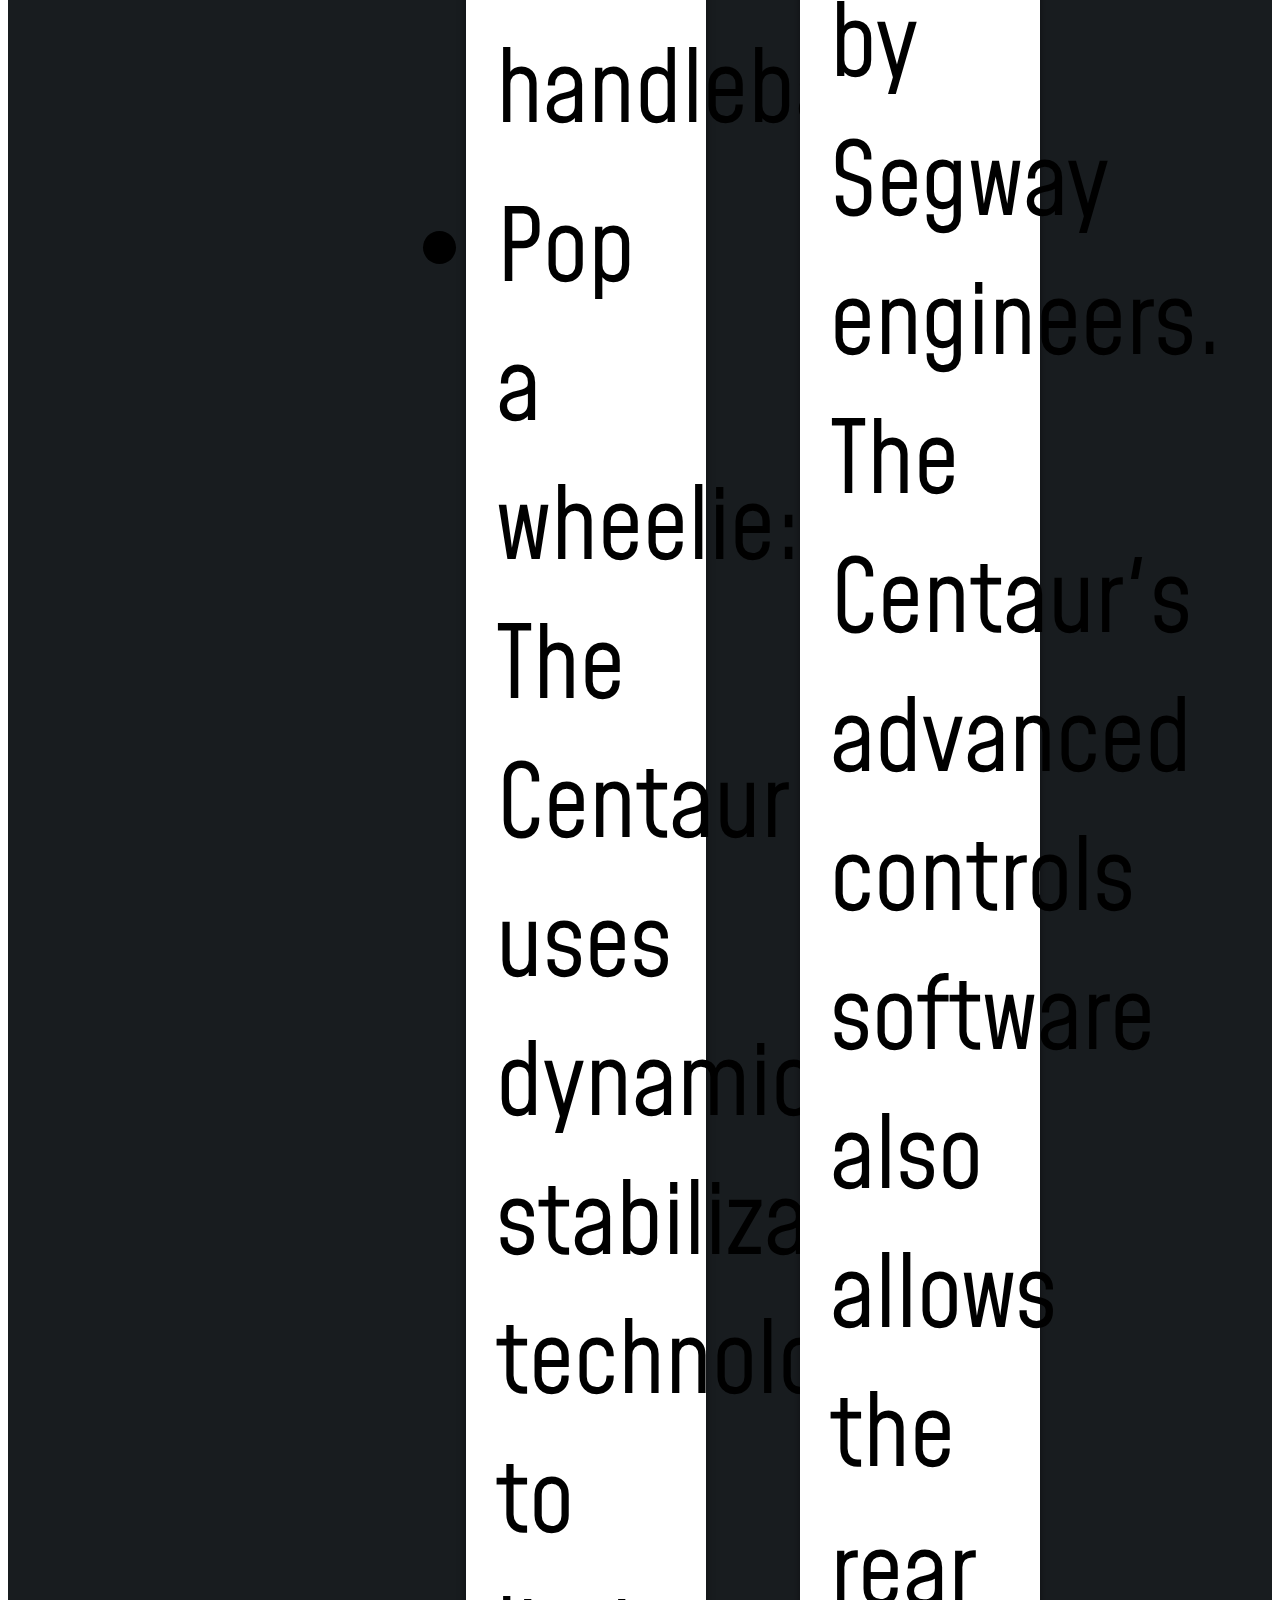
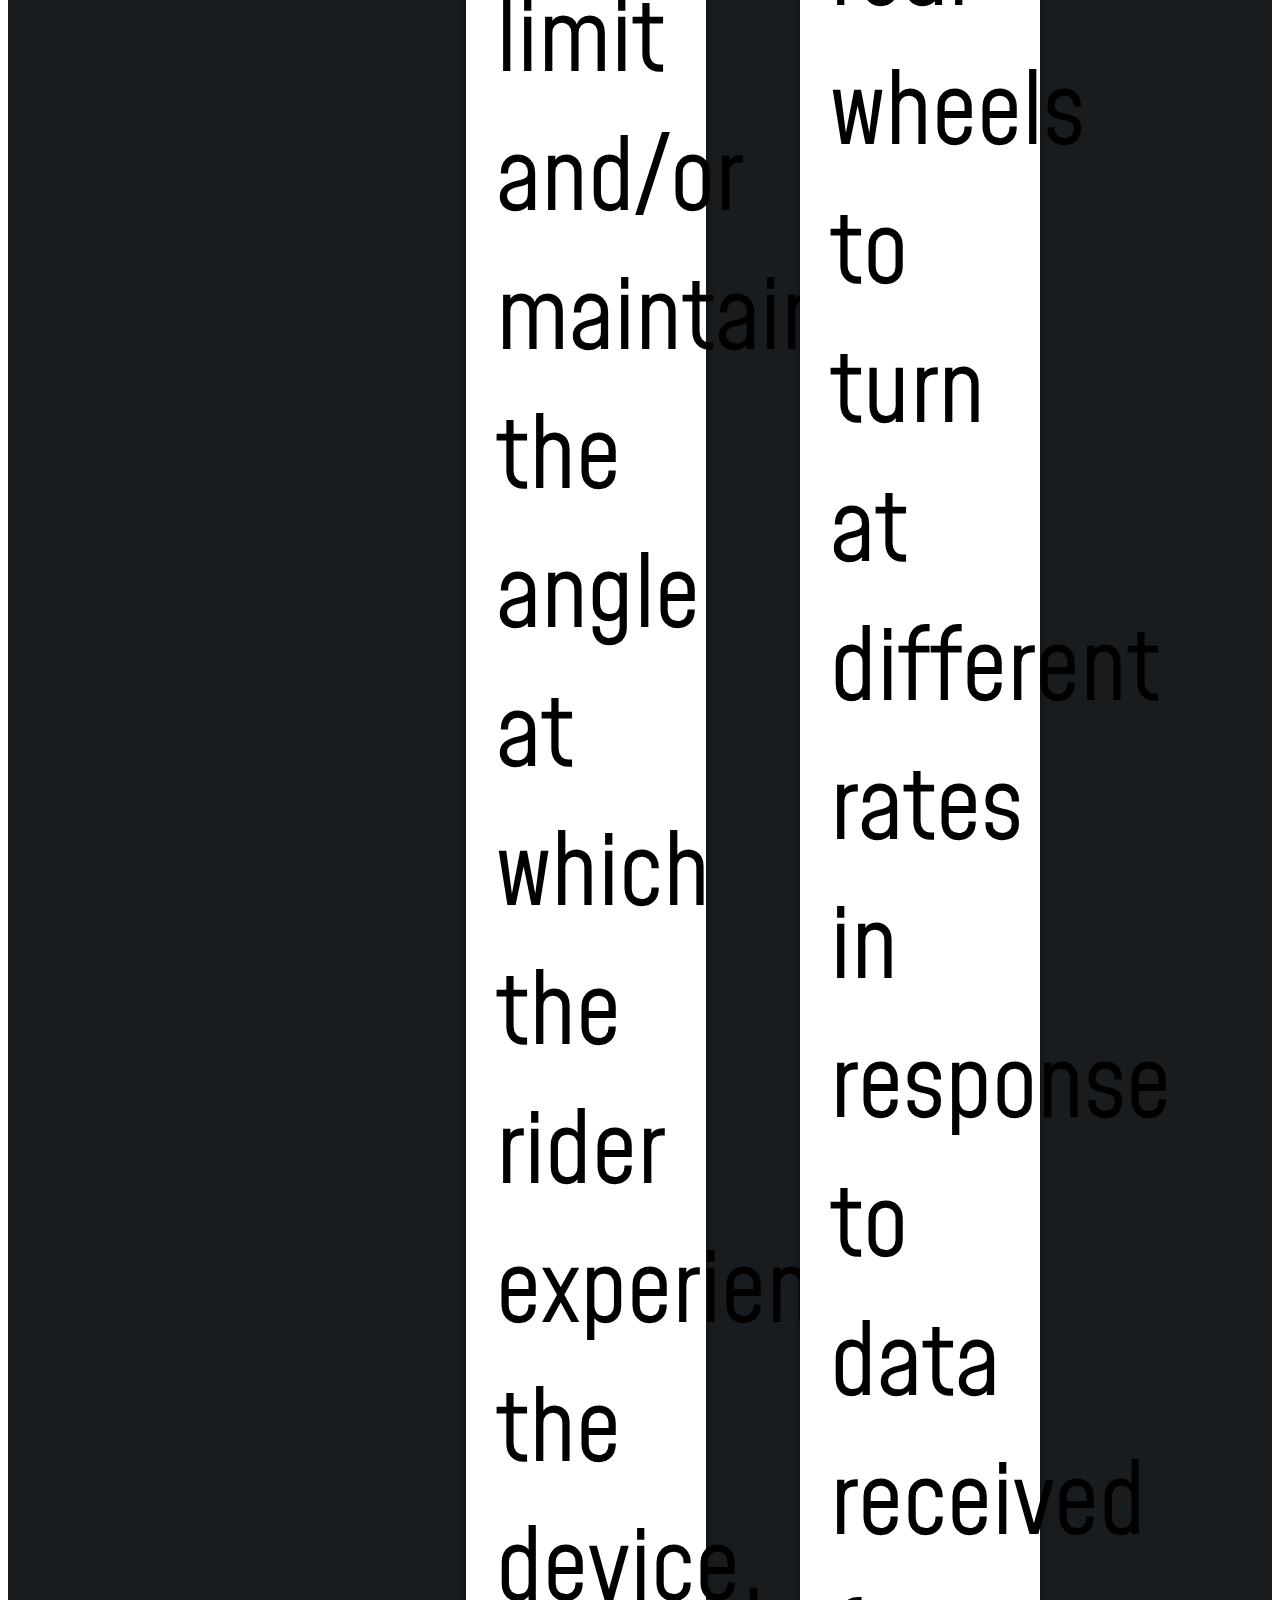
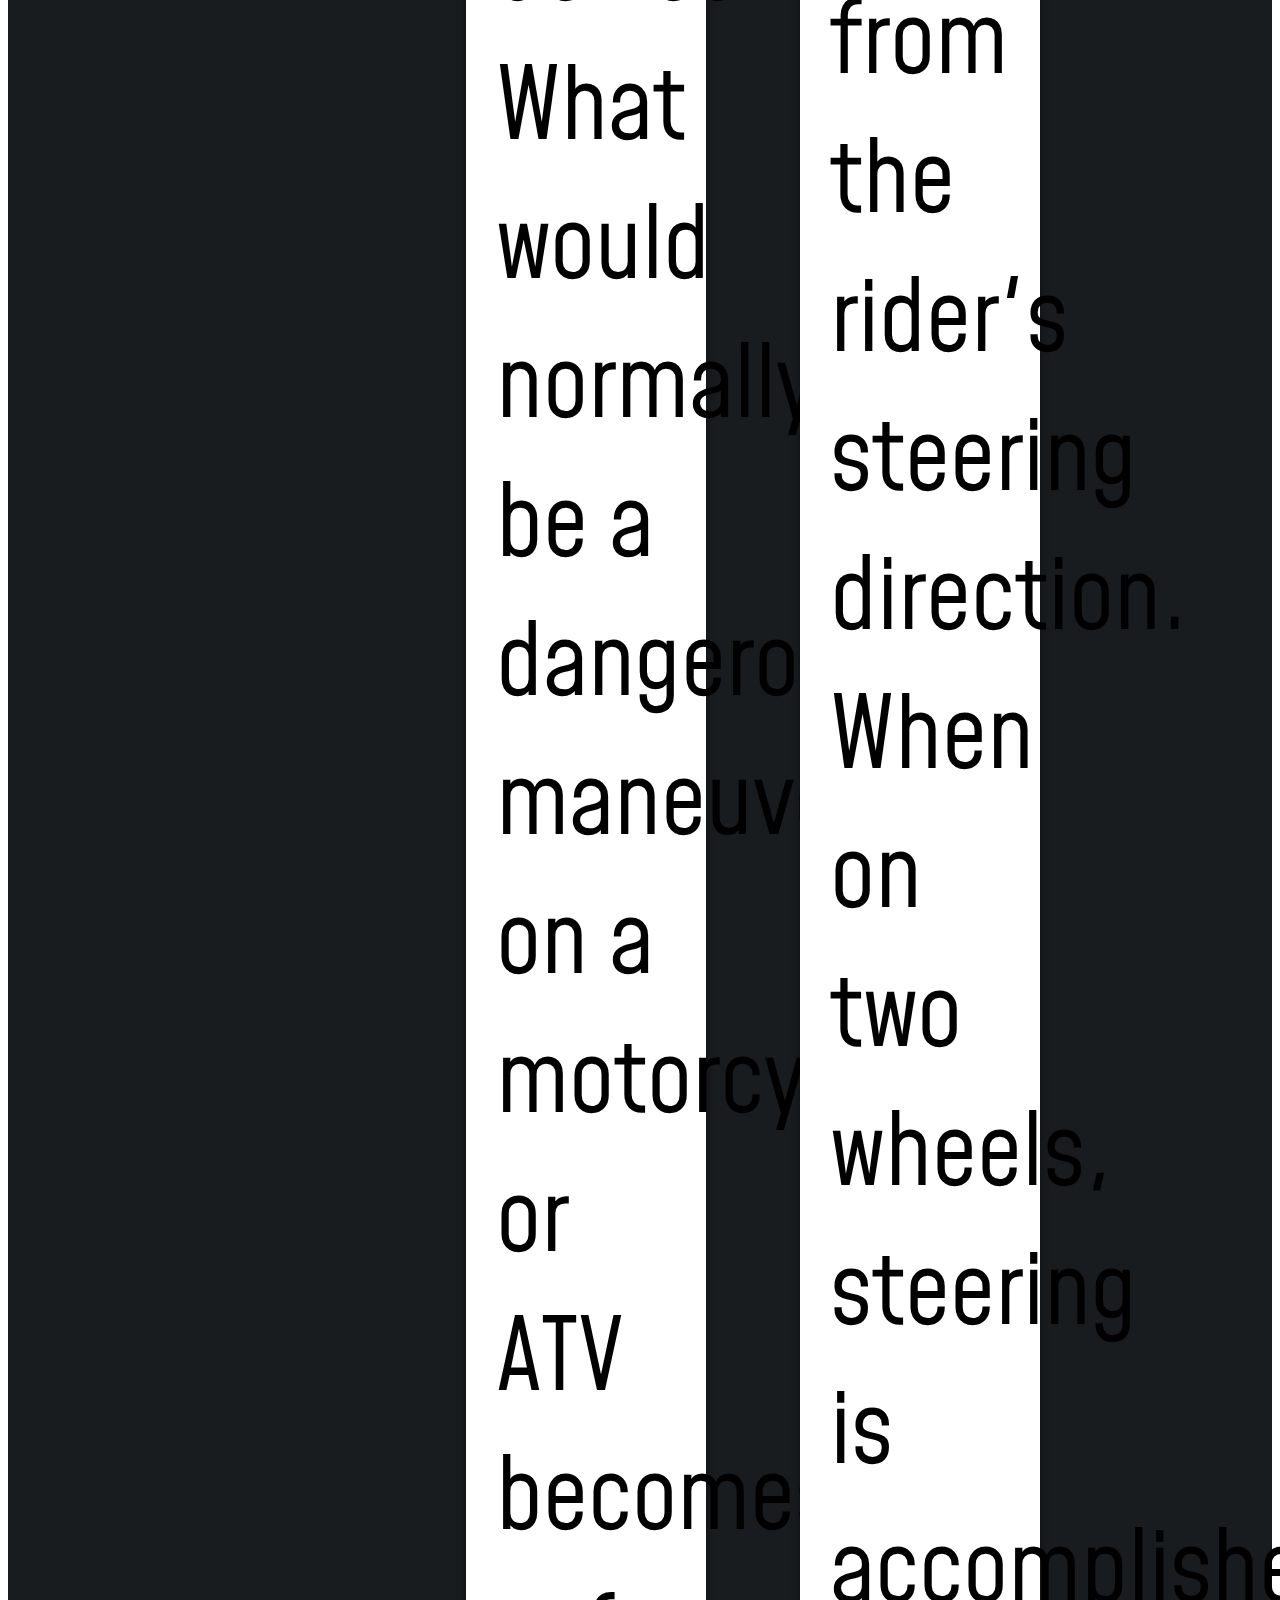
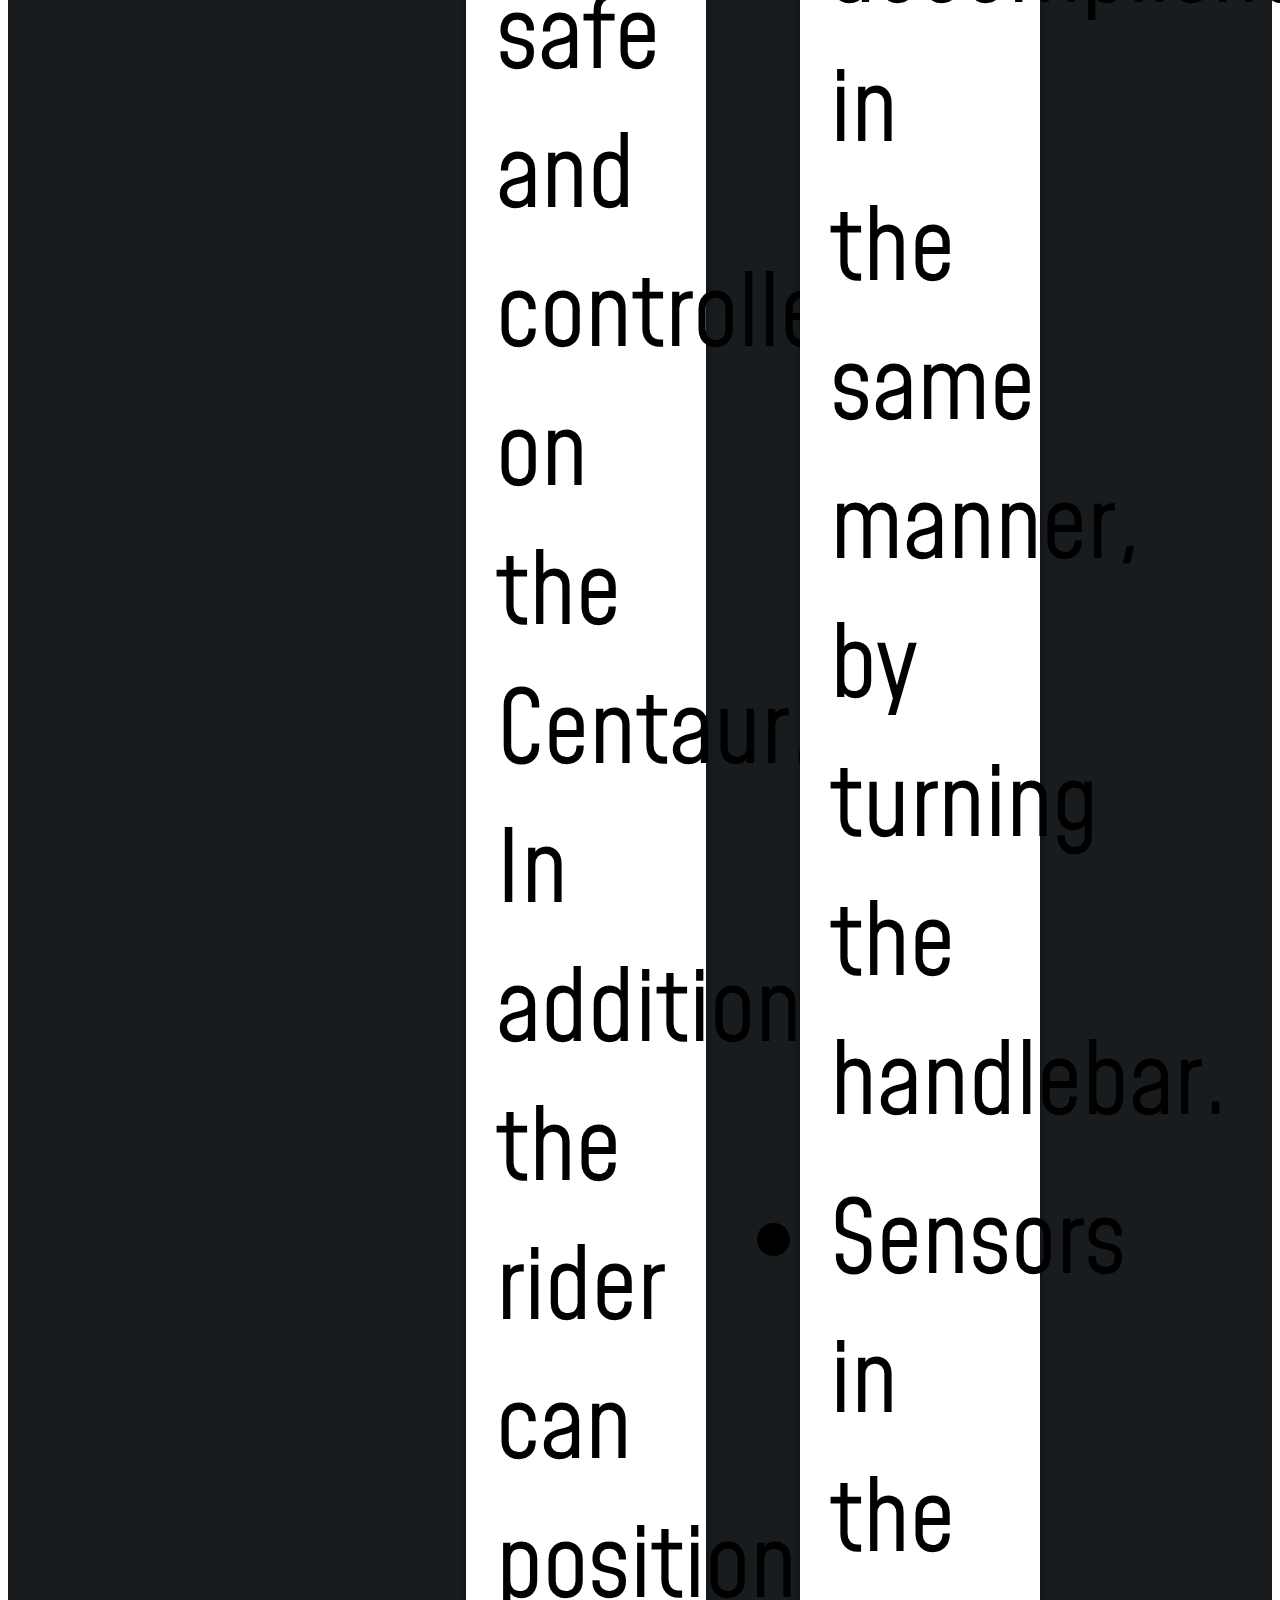
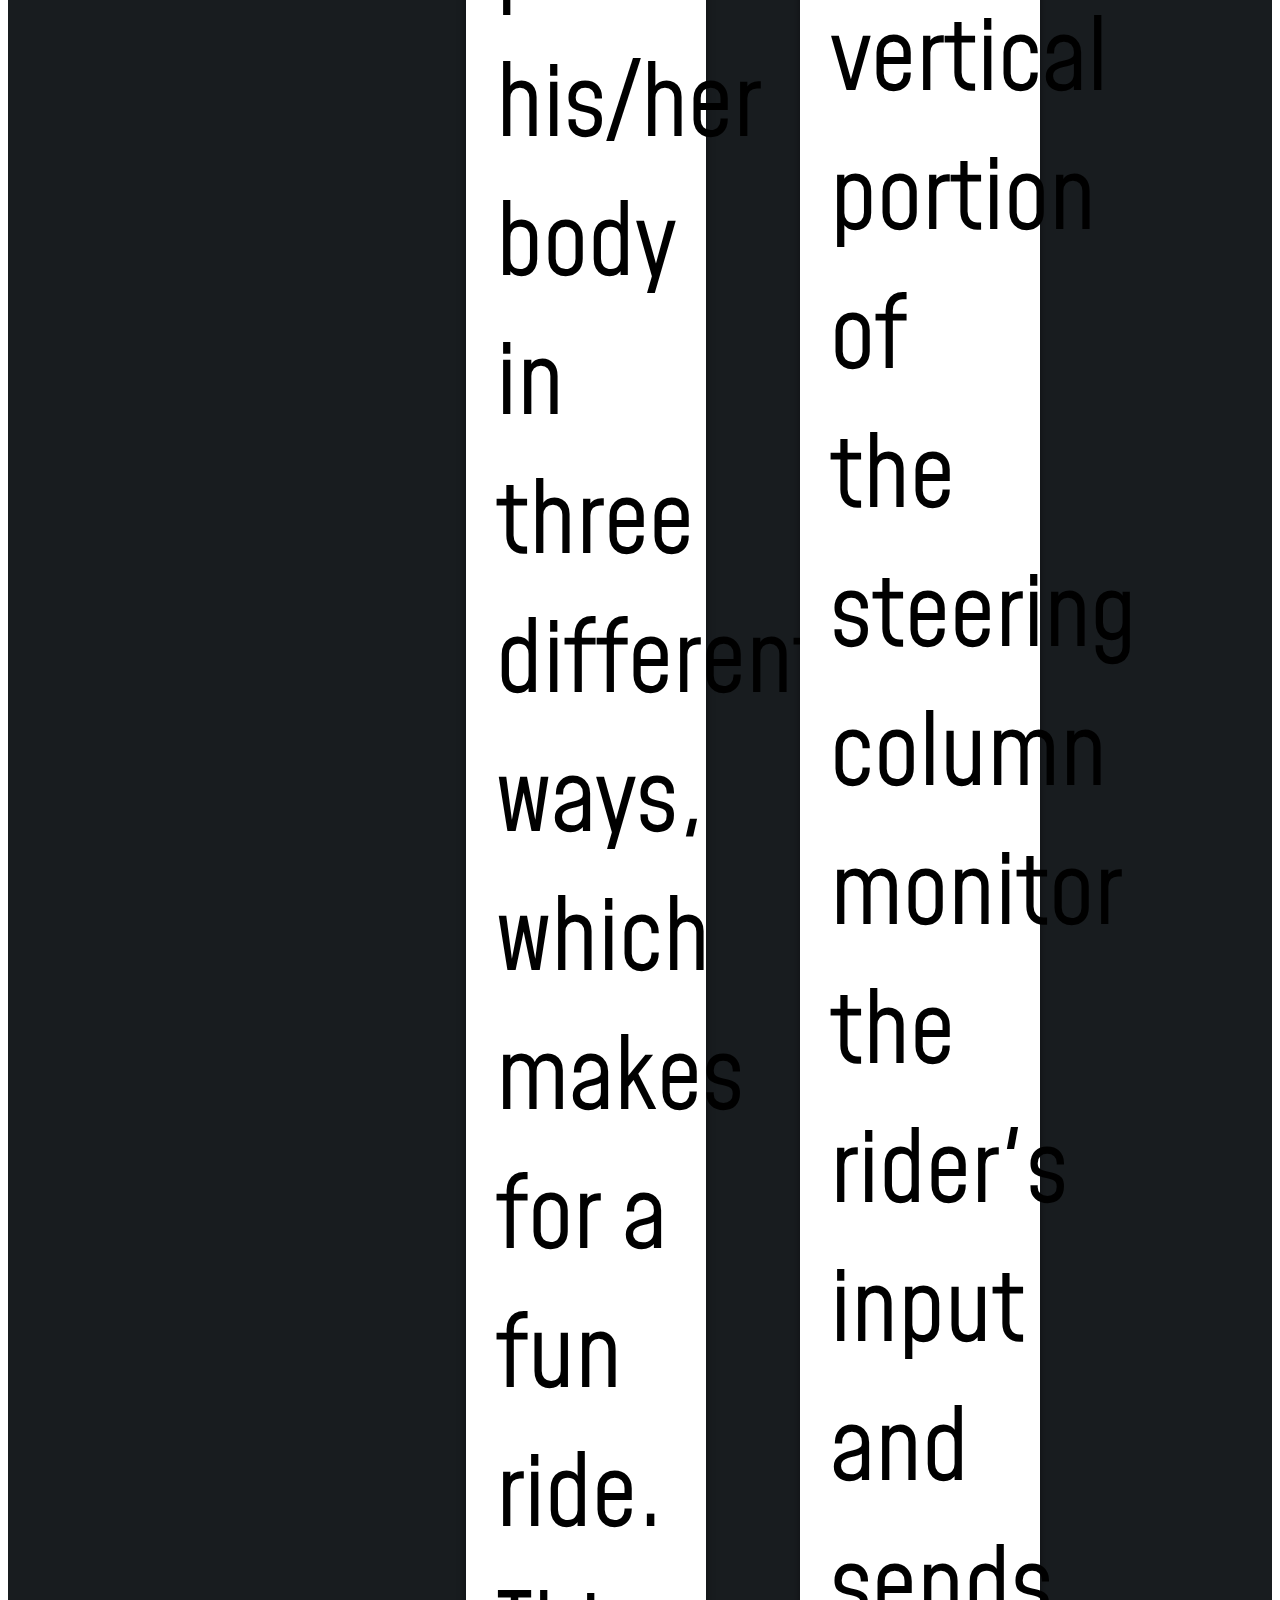
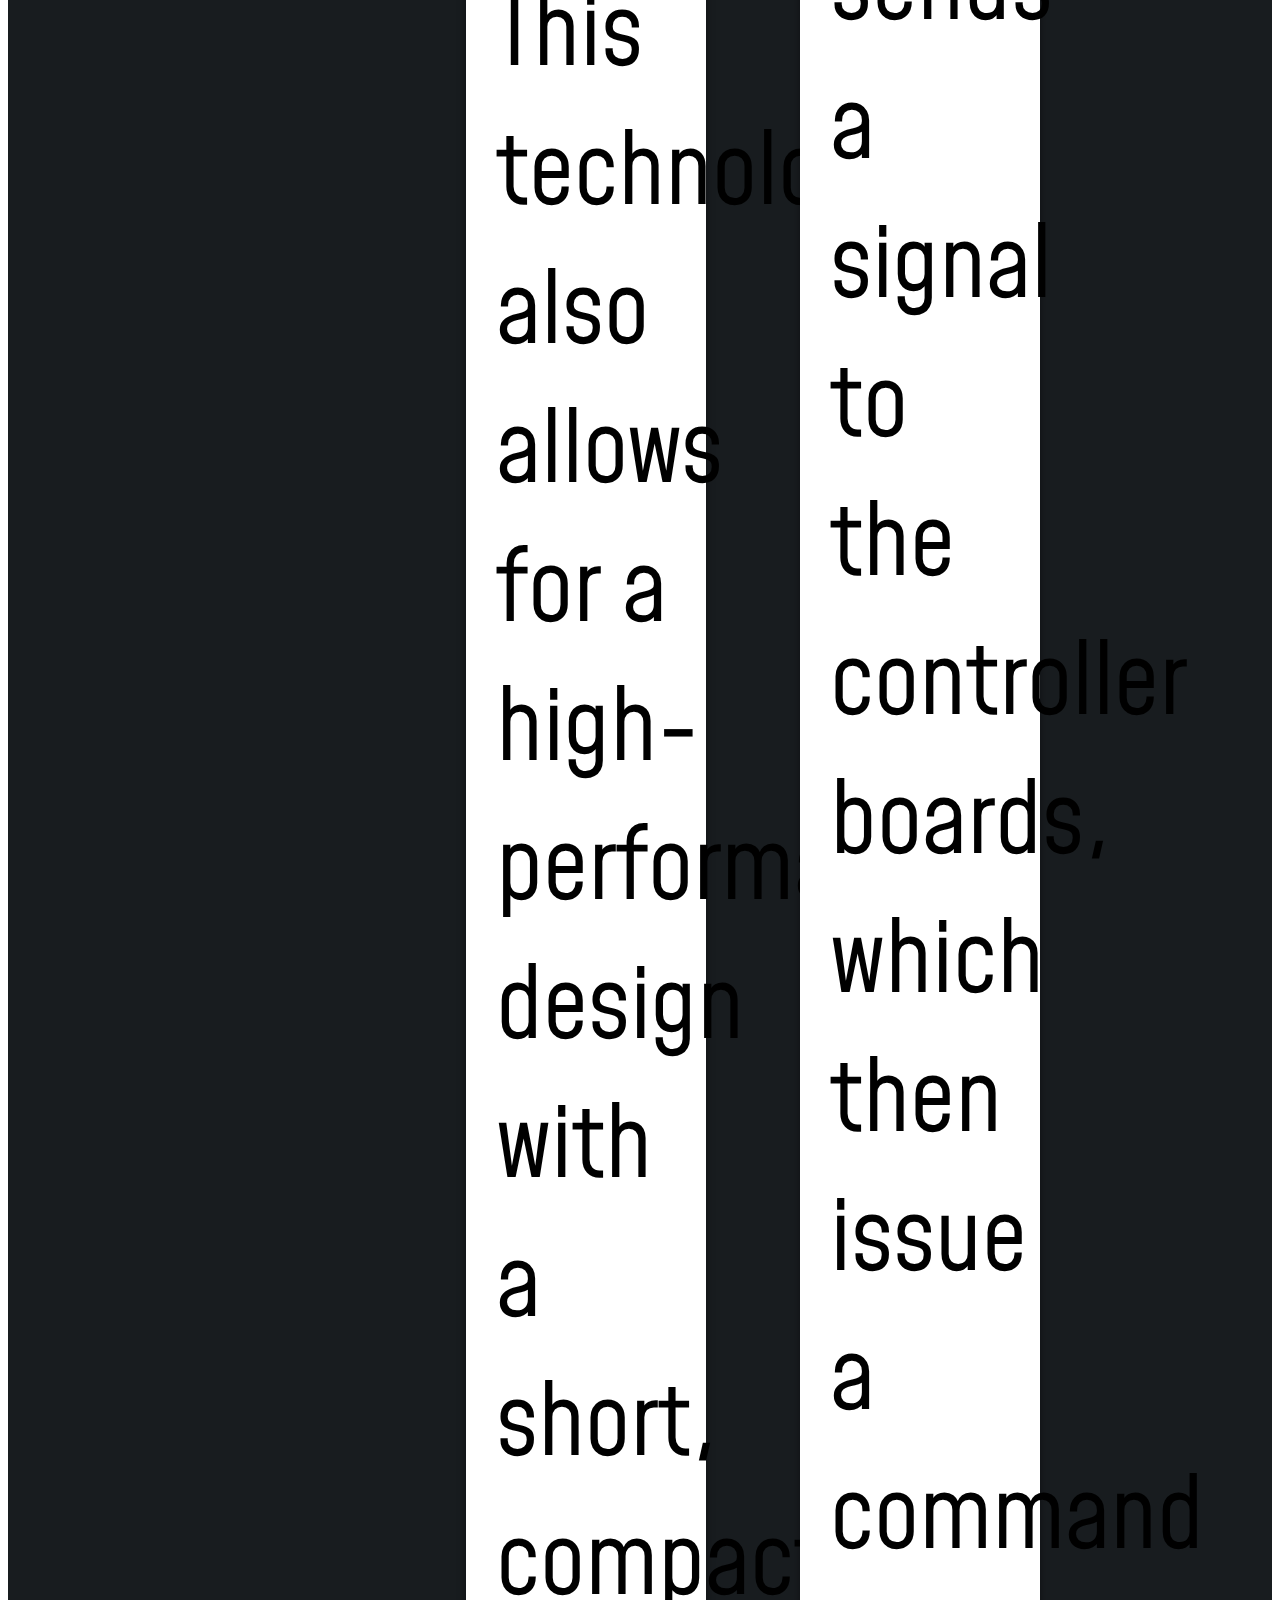
==== commit 0b377481: "added more css" ====
--- a/centaur/index.html
+++ b/centaur/index.html
@@ -5,11 +5,9 @@
   <meta charset="utf-8"/>
   <meta name="description" content="Segway Centaur"/>
   <meta name="author" content="Saniah Thompson"/>
-  <link rel="preconnect" href="https://fonts.googleapis.com">
   <link rel="preconnect" href="https://fonts.gstatic.com" crossorigin>
+  <link href="https://fonts.googleapis.com/css2?family=Mohave&display=swap" rel="stylesheet">
   <link rel="stylesheet" href="assets/css/style.css"/>
-  <link href="https://fonts.googleapis.com/css2?family=Mohave&display=swap" rel="stylesheet">
-  <img src="assets/img/segwaylogo.jpg" alt="logo"/>
 </head>
 <body>
   <header role="banner" class="primary">
@@ -24,14 +22,15 @@
       </ul>
     </nav>
   </header>
-  <section id="content" class="container">
+  <article class="post">
+    <img src="assets/img/segwaylogo.jpg" alt="logo"/>
     <h2>CONCEPT OF CENTAUR</h2>
     <p>Like the mythical half-horse, half-man of Greek lore, Concept Centaur combines the best of several technologies to create an innovative whole. The result of exploration by Segway Inc.'s product development team, Concept Centaur will challenge the way you think about four-wheeled transportation. From time to time Segway's product development team devotes days, or even weeks, to creating new product concepts with the goal of finding a prince among frogs. It's a product exploration process they call "frog kissing." During this time, engineers and designers are encouraged to use any available materials in a very short time frame to prove a concept will work.</p>
 <p>The product development team demonstrated that Concept Centaur was a princeóa concept that passed this initial feasibility test, but is not yet ready to become a product. Concept Centaur demonstrates Segway's continued commitment to breakthrough innovation and the innumerable possibilities for the future of personal transportation.</p>
 
     <h2>WHAT IS THE CENTAUR?</h2>
     <p>Concept Centaur combines proprietary dynamic stabilization technology with advanced propulsion and suspension systems, and an intuitive user interface to create a unique four-wheel device that is easily controllable on two or four wheels. Its full suspension and aggressive rider positioning provide an exhilarating ride for one or two people while maintaining control over a variety of terrain. Its rugged performance, zero emissions, and quiet operation make it a good low-impact way to explore the world. Its power and versatility make it suitable for a variety of indoor and outdoor recreational and commercial applications.</p>
-  </section>
+  </article>
   <section id="articles">
     <div class="container">
     <h2>Configurations</h2>
@@ -100,12 +99,12 @@
 <p>Today, Segway is focused on serving our customers by developing safe, unique products that are redefining personal transportation for consumers and businesses. †Segway works with commercial and municipal organizations to realize the benefits of zero-emission personal transportation that increase productivity and utilize existing infrastructure.</p>
 <p>Together with our customers, we help government leaders create the framework to adopt these new technologies and safely and wisely integrate them into society. For our investors and dealers, we create successful new business opportunities with an exciting roadmap to the future.</p>
 <p>We continue to focus our research and development efforts on creating versatile, agile, short-range devices that utilize the patented dynamic stabilization technology and advanced alternative-power systems. We strive to make every product we build as exhilarating as our flagship product, the Segway PT, in order to excite and keep people on the move.</p>
-      <article class="contact form">
+  </body>
+  <section id="content" class="container">
           <div id="wufoo-z1qd3xna072tg4a"> Fill out my <a href="https://nycal44.wufoo.com/forms/z1qd3xna072tg4a">online form</a>. </div> <script type="text/javascript"> var z1qd3xna072tg4a; (function(d, t) { var s = d.createElement(t), options = { 'userName':'nycal44', 'formHash':'z1qd3xna072tg4a', 'autoResize':true, 'height':'577', 'async':true, 'host':'wufoo.com', 'header':'show', 'ssl':true }; s.src = ('https:' == d.location.protocol ?'https://':'http://') + 'secure.wufoo.com/scripts/embed/form.js'; s.onload = s.onreadystatechange = function() { var rs = this.readyState; if (rs) if (rs != 'complete') if (rs != 'loaded') return; try { z1qd3xna072tg4a = new WufooForm(); z1qd3xna072tg4a.initialize(options); z1qd3xna072tg4a.display(); } catch (e) { } }; var scr = d.getElementsByTagName(t)[0], par = scr.parentNode; par.insertBefore(s, scr); })(document, 'script'); </script>
-  </article>
+  </section>
 
   <footer id="colophon" role="contentinfo">
     <h5>&copy; 2021 Segway Centaur | <a href="mailto:sgthompson@ualr.edu"> Editor</a></h5>
   </footer>
-</body>
 </html>--- a/centaur/assets/css/style.css
+++ b/centaur/assets/css/style.css
@@ -16,34 +16,258 @@
 .container {
   width: 80vw;
   margin: 40px auto;
-  max-width: 900px;
-  }
-  
-  .img-right {
-  float: right;
-  margin: 10px 0 10px 20px;
-  border: 1px solid #c0c0c0;
-  padding: 5px;
-}
-.img-left {
-  float: left;
-  margin: 10px 20px 10px 0;
-  border: 1px solid #c0c0c0;
-  padding: 5px;
-}
-.img-center {
-  display: block;
-  margin: 20px auto;
-  border: 1px solid #c0c0c0;
-  padding: 10px;
-}
-
-header.primary {
-  background-color: #181c1f;
-  text-align: center;
-  color: #ffffff;
+  max-width: 800px;
+  }
+  
+header.primary{
+  background-color:#6495ed;
+  text-align:center;
+  color:#ffffff;
   text-shadow: 2px 2px #000000;
   /* Shorhand T,R,B,L*/
-  padding: 6em 2em;
+  padding:200px;
+  position:relative;
+}
+
+header.primary h1{
+  font-size:200px;
+  margin:20px 0;
+  position:relative;
+}
+
+header.primary h1 a {
+  color: #ffffff;
+  background-image: url("https://assets.codepen.io/7248/logo-2.png");
+  display: block;
+  width: 450px;
+  height: 70px;
+  margin: 0 auto;
+  text-indent: 100%;
+  white-space:nowrap;
+  overflow:hidden;
+}
+
+header.primary h2 {
+  font-family: "Goldman", cursive;
+  font-size: 2em;
+  /* Shorhand Three Value Top, Left/Right, Bottom*/
+  margin: 20px auto 40px;
   position: relative;
+}
+
+header.primary nav ul {
+  position:relative;
+  display:flex;
+  flex-direction:row;
+  justify-content:space-around;
+  padding:0;
+  max-width:900px;
+  margin:20px auto;
+}
+
+header.primary nav li {
+  list-style-type:none;
+  padding:0;
+  width:20%;
+}
+
+header.primary nav a:link,
+header.primary nav a:visited {
+  color:white;
+  text-decoration:none;
+  background-color:black;
+  background-color:rgba(142, 166, 184, 0.4);
+  padding:8px 16px;
+  border-radius:10px;
+  transition:0.5s;
+  display:block;
+}
+
+header.primary nav a:hover,
+header.primary nav a:active {
+  background-color:rgba(51, 83, 107, 0.8);
+}
+
+/* ------------- Articles --------------- */
+
+section#articles {
+  background: #181c1f;
+}
+
+section#articles .container {
+  display:flex;
+  flex-direction:row;
+  justify-content:space-between;
+  flex-wrap: wrap;
+  border-bottom: 1px solid #c0c0c0;
+  padding:0 0 200px 0;
+}
+
+section#articles h2{
+  color:white;
+  text-shadow:2px 2px #000;
+}
+
+#articles article.post{
+  width:30%;
+  box-shadow:0 4px 8px rgba(0, 0, 0, 0.4);
+  padding:10px;
+  transition:0.5s;
+  font-size:100px;
+  border-radius:10px;
+  background:white;
+}
+
+#articles article.post h2{
+  font-size:100px;
+  text-shadow:none;
+}
+
+#articles article.post:hover{
+  box-shadow: 0 8px 16px rgba(0, 0, 0, 0.4);
+}
+
+#articles article time,
+#articles article figcaption,
+#articles article footer{
+  font-size:100px;
+  color:#c0c0c0;
+  text-transform:uppercase;
+}
+
+#articles .post a:link,
+#articles .post a:visited {
+  color:#3b638b;
+}
+
+#articles .post figure{
+  margin:0;
+}
+
+#articles .post img{
+  border-radius:10px;
+}
+
+#articles ul{
+  padding:0 20px;
+}
+#articles li{
+  margin-bottom:20px;
+}
+
+/* ------------- Hero --------------- */
+
+#hero{
+  padding:50px 0;
+}
+
+/* ------------- Aside --------------- */
+
+/* Attribute Selector */
+aside[role="complementary"] {
+  background-color: #181c1f;
+  color:white;
+  padding:20px;
+}
+
+aside .container{
+  display:flex;
+  flex-direction:row;
+  justify-content:space-around;
+}
+
+aside article.widget{
+  width:40%;
+}
+
+.widget.overview table{
+  font-size:10px;
+  border-collapse:collapse;
+  width:100%;
+}
+
+.widget.overview table td{
+  border-bottom:1px solid white;
+  padding:10px;
+}
+
+.widget.overview table td:nth-child(even){
+  text-align:right;
+}
+
+aside article a:link,
+aside article a:visited{
+  color:white;
+  display:block;
+  margin-top:15px;
+  letter-spacing:1.2px;
+}
+
+aside article a:hover,
+aside article a:active{
+  text-decoration: none;
+}
+
+aside article footer{
+  display: none;
+}
+
+/*------ Footer ------*/
+
+footer#colophon{
+  background-color:#1b2c38;
+}
+
+#colophon h6{
+  padding:20px;
+  margin:0;
+  color:white;
+  text-align:center;
+  font-size:10px;
+  text-transform:uppercase;
+}
+
+#colophon h6 a:link,
+#colophon h6 a:visited{
+  color:white;
+}
+
+/* ---------------Media Queries----------------- */
+
+@media screen and (max-width: 600px){
+  header.primary nav ul{
+    flex-direction: column;
+    margin:0 auto;
+    width:400px;
+  }
+
+  header.primary nav ul li{
+    margin-bottom:10px;
+    width:400px;
+  }
+
+  header.primary nav ul li a{
+    display:block;
+  }
+
+  section#articles .container{
+    display:flex;
+    flex-direction:column;
+    justify-content:space-between;
+    flex-wrap:wrap;
+    border-bottom:1px solid #c0c0c0;
+    padding:0 0 4em 0;
+  }
+
+  #articles article.post{
+    width:100%;
+    margin-bottom:2em;
+  }
+  
+  aside .container{
+  flex-direction:column;
+}
+  
+  aside article.widget{
+  width:100%;
 }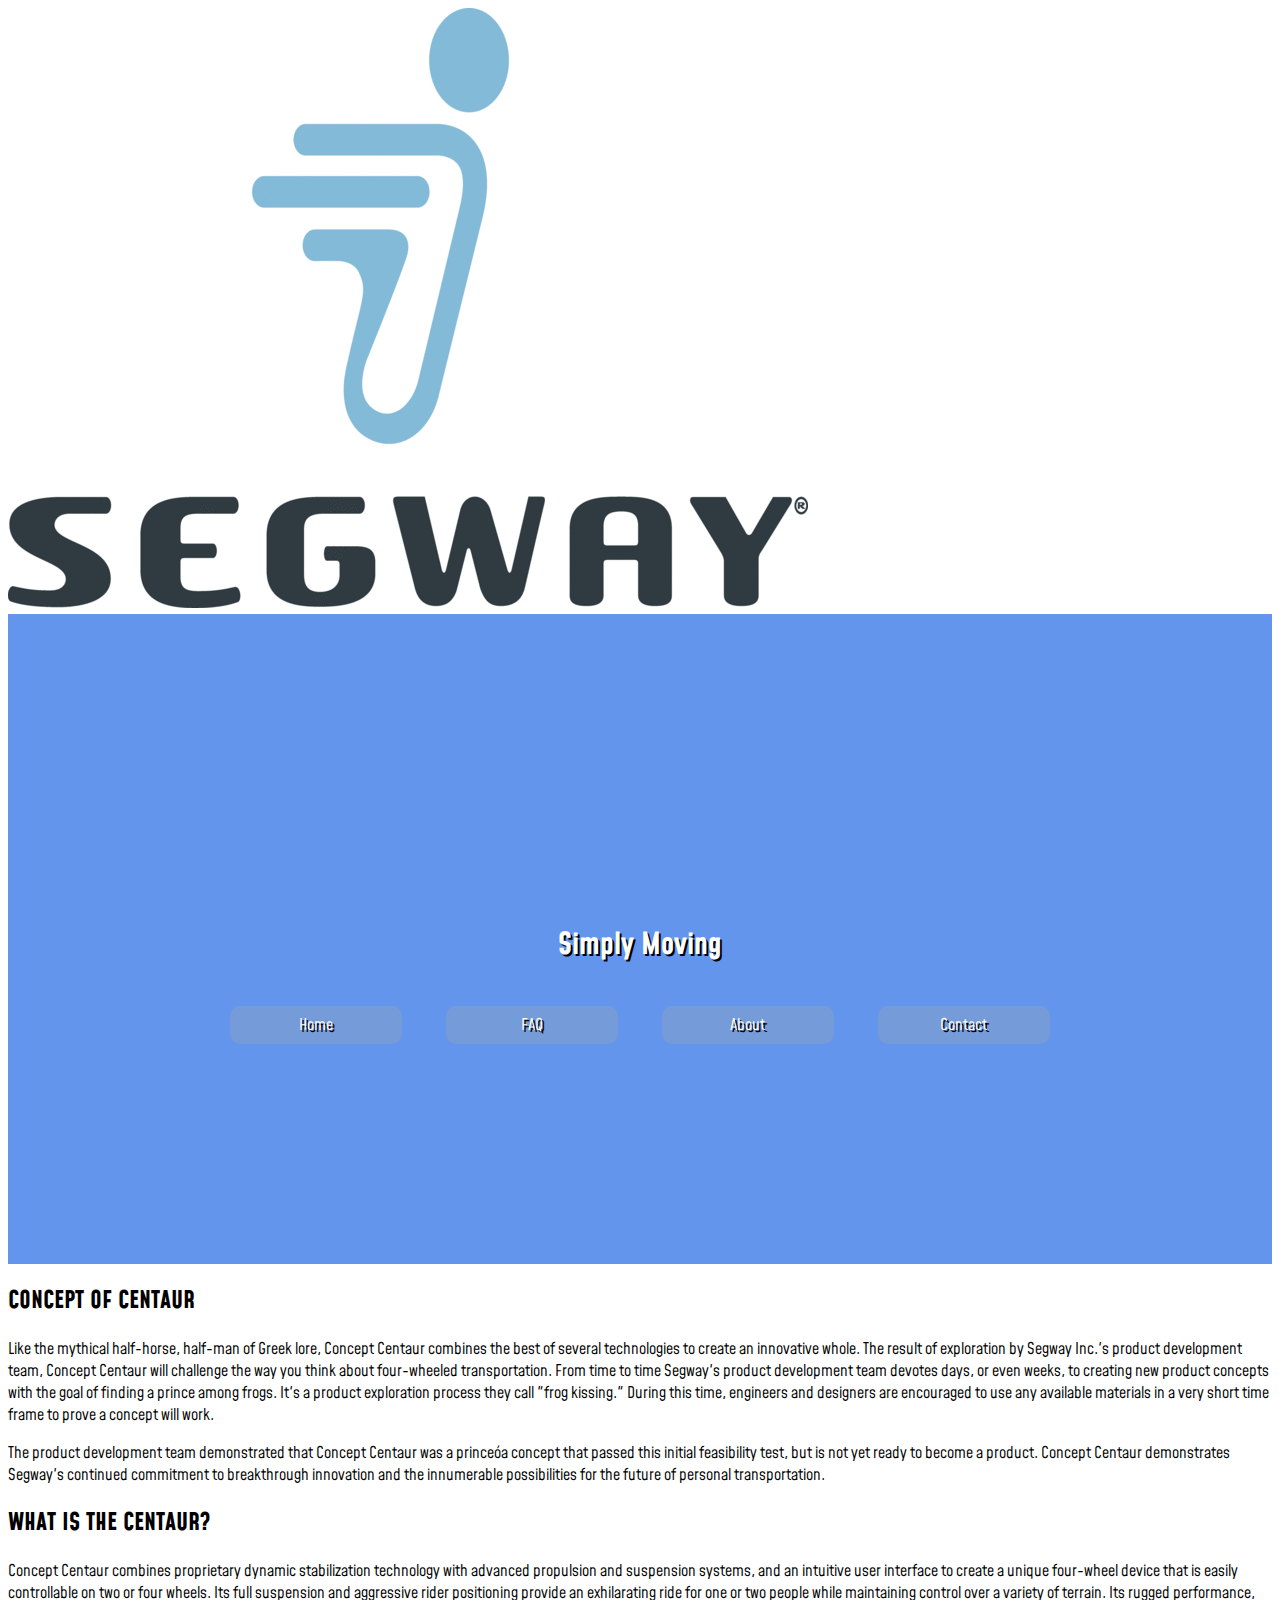
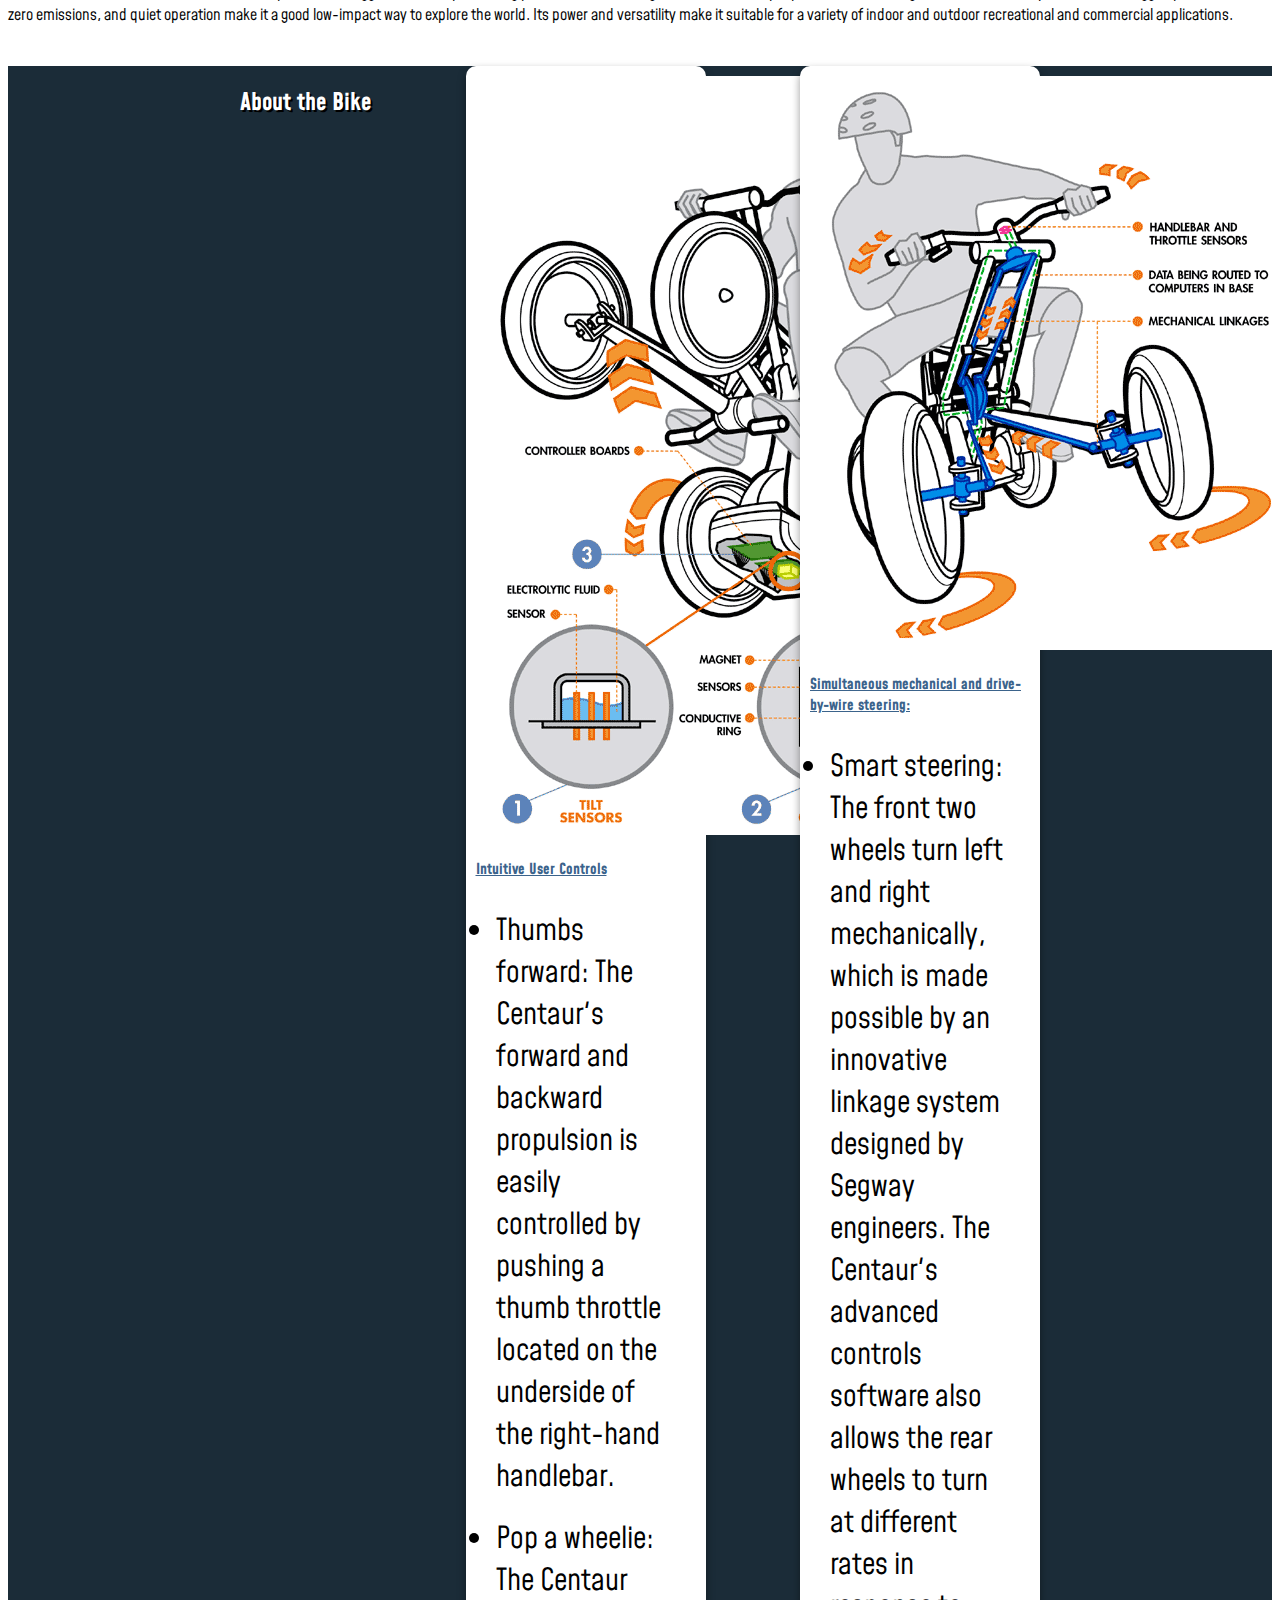
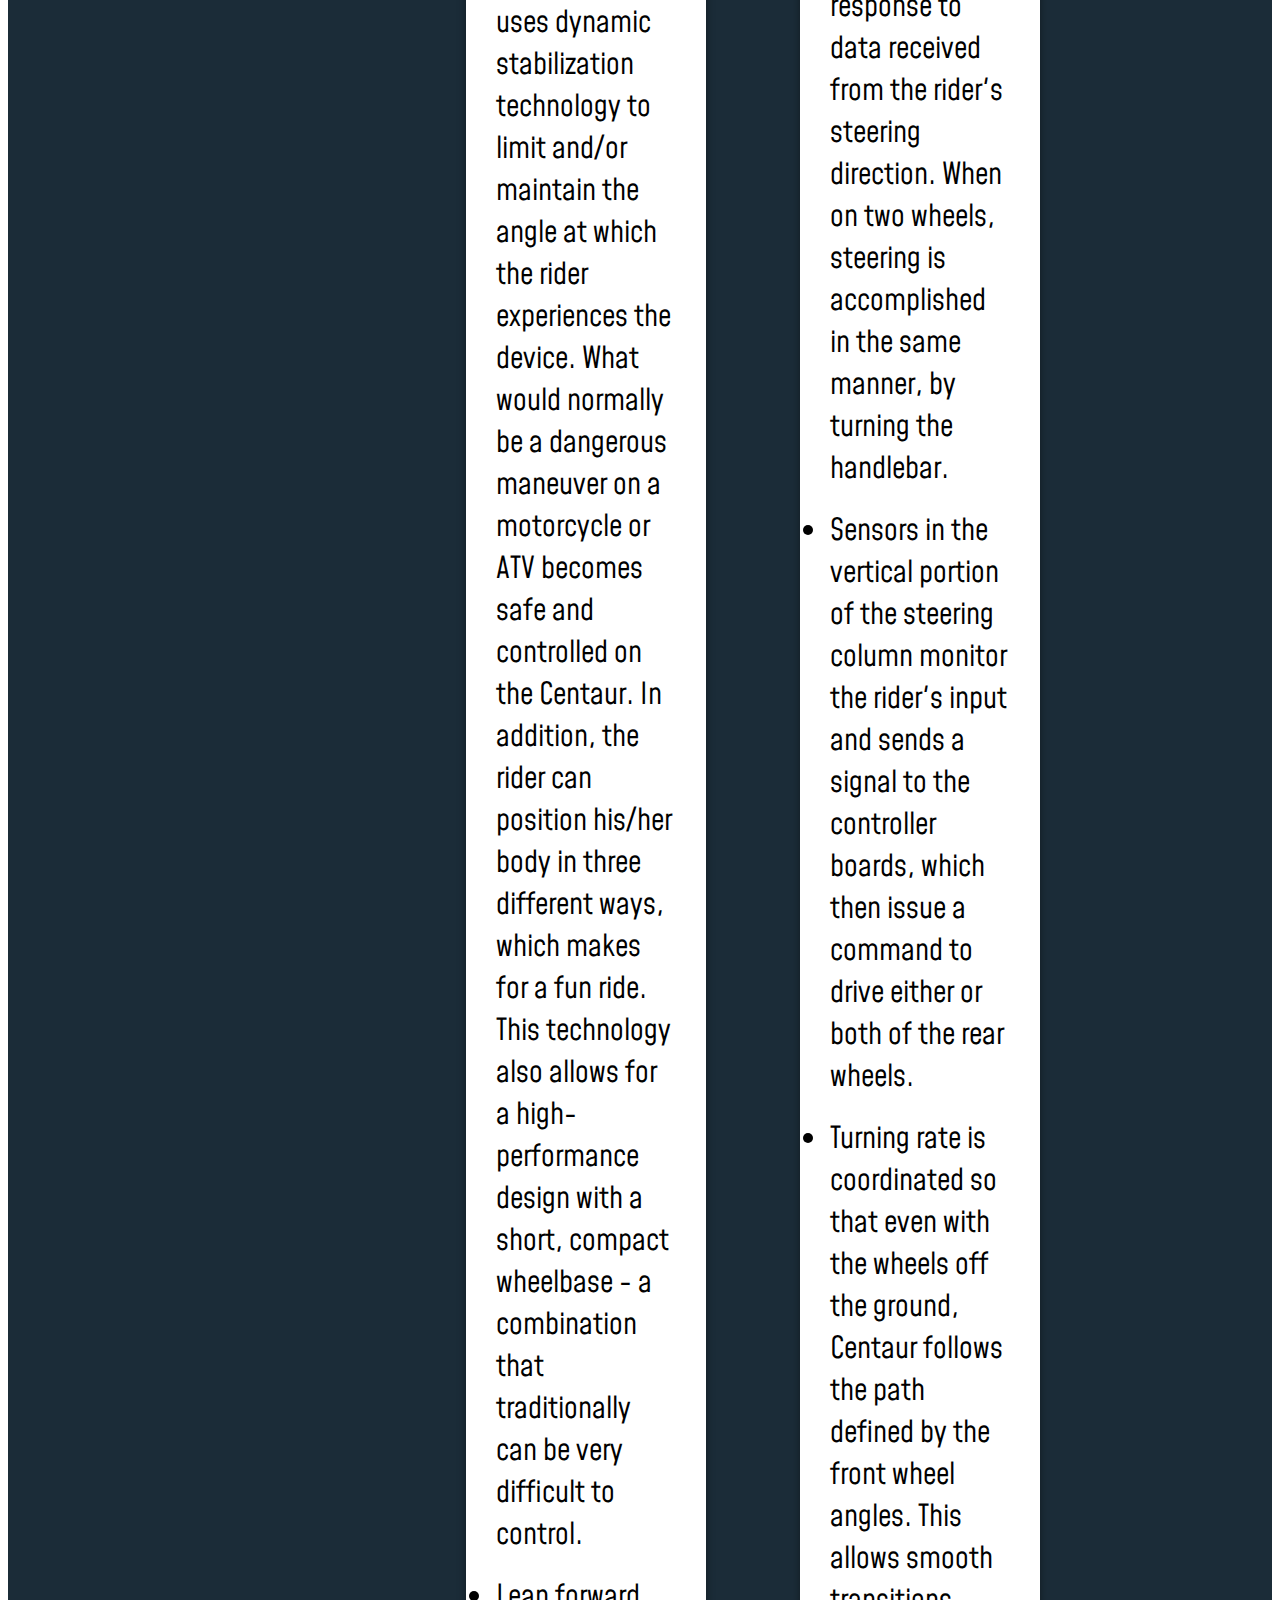
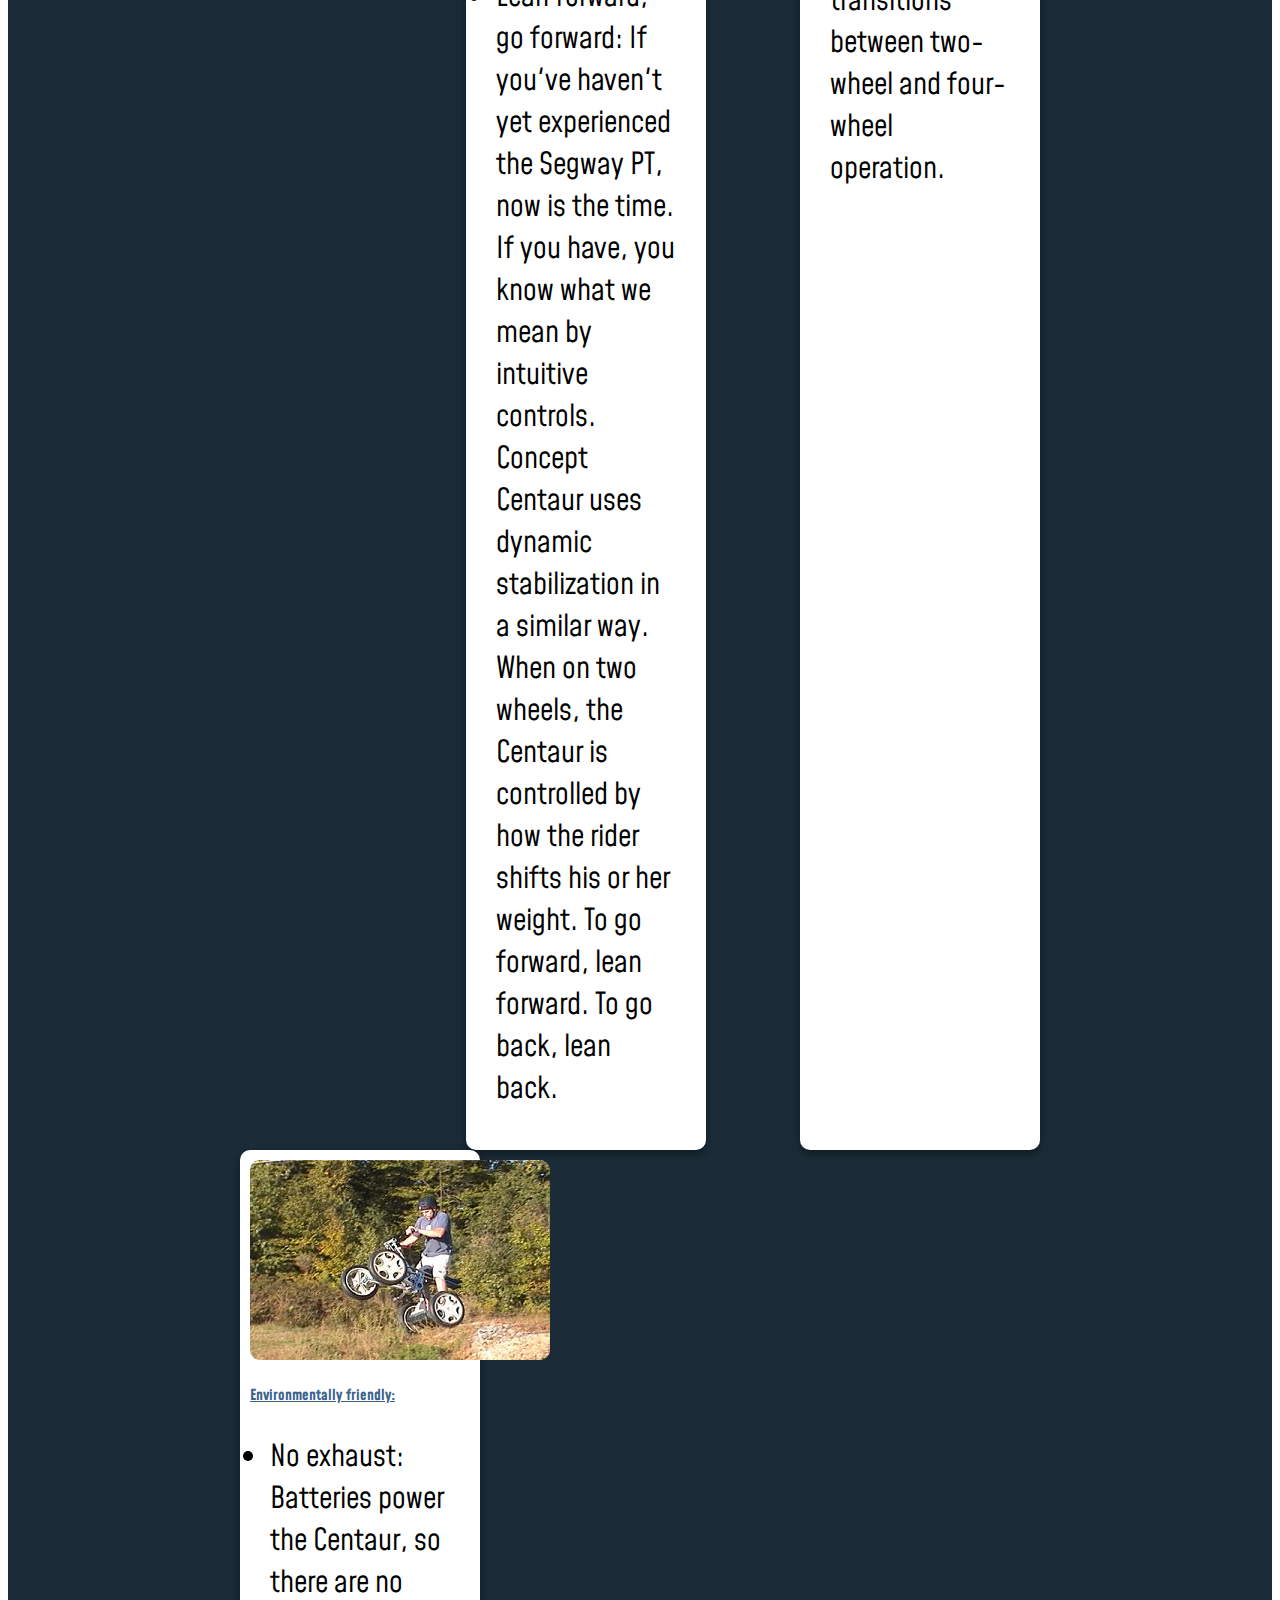
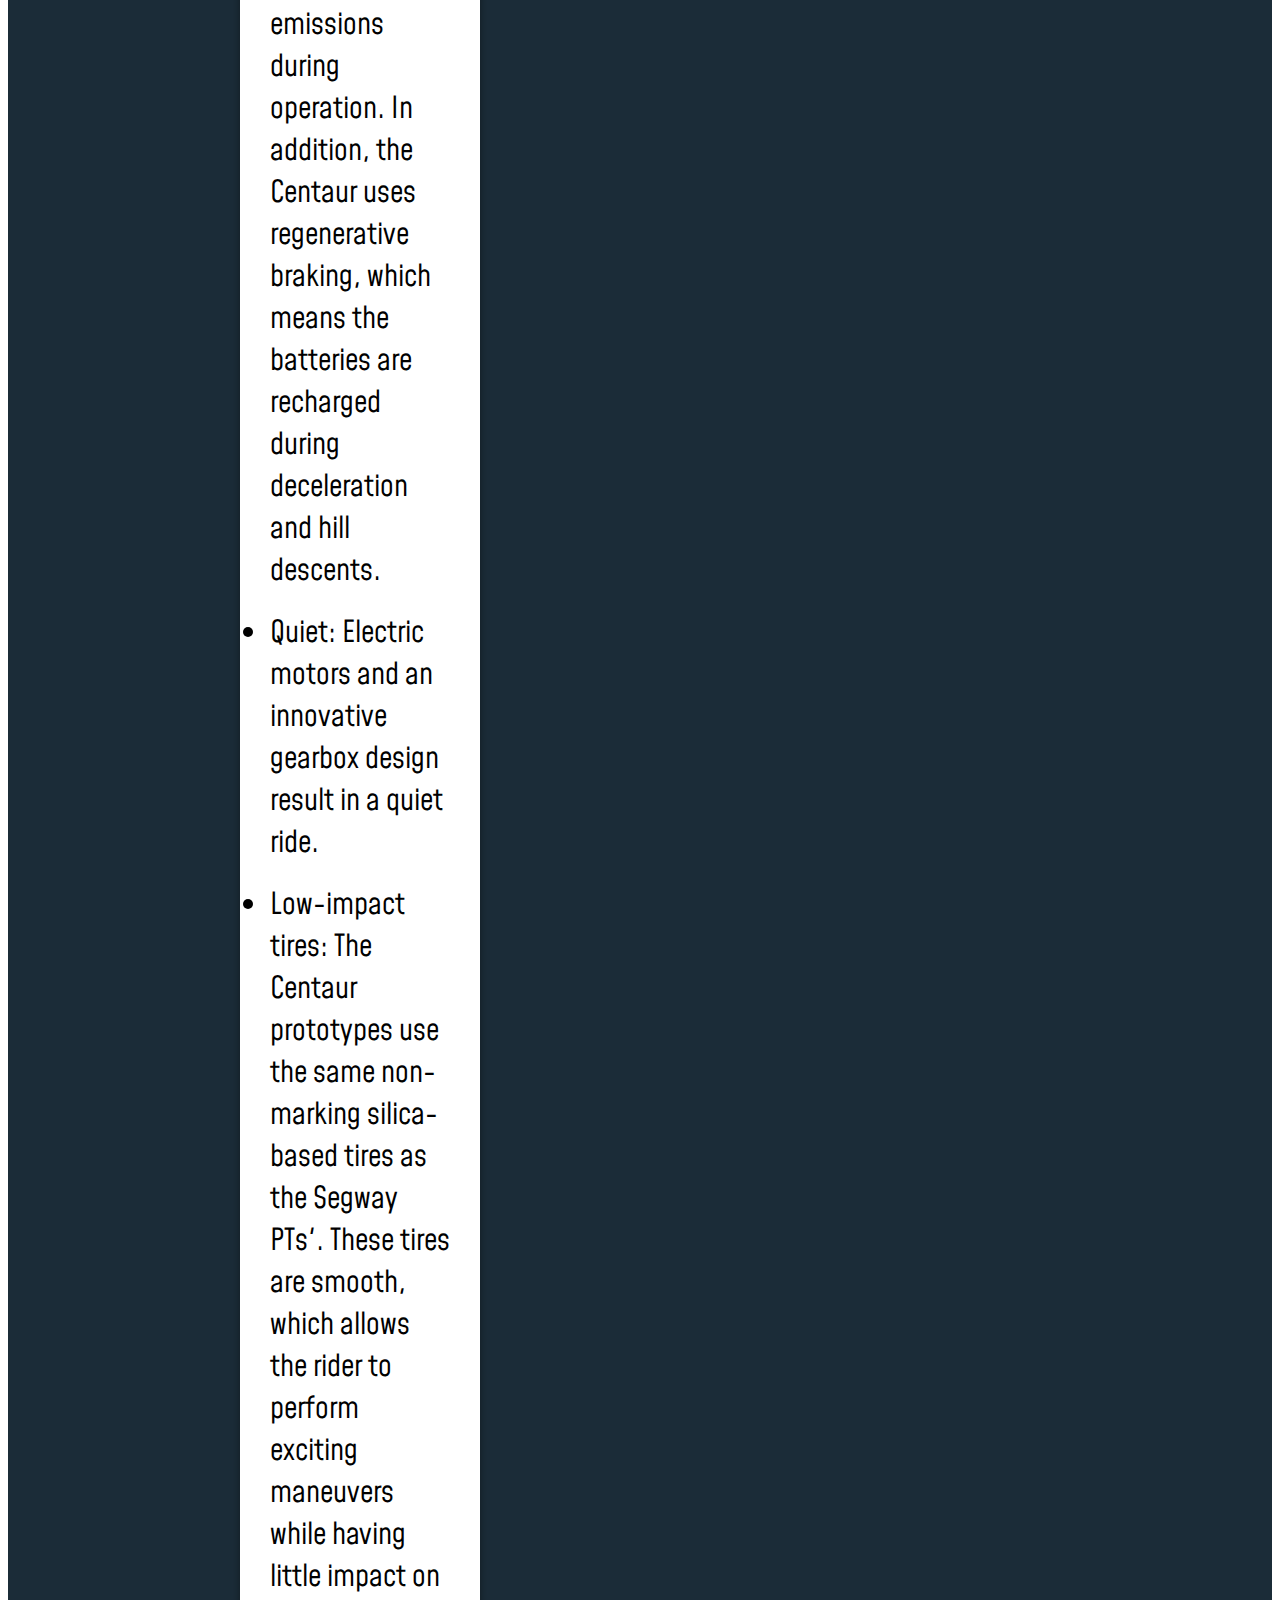
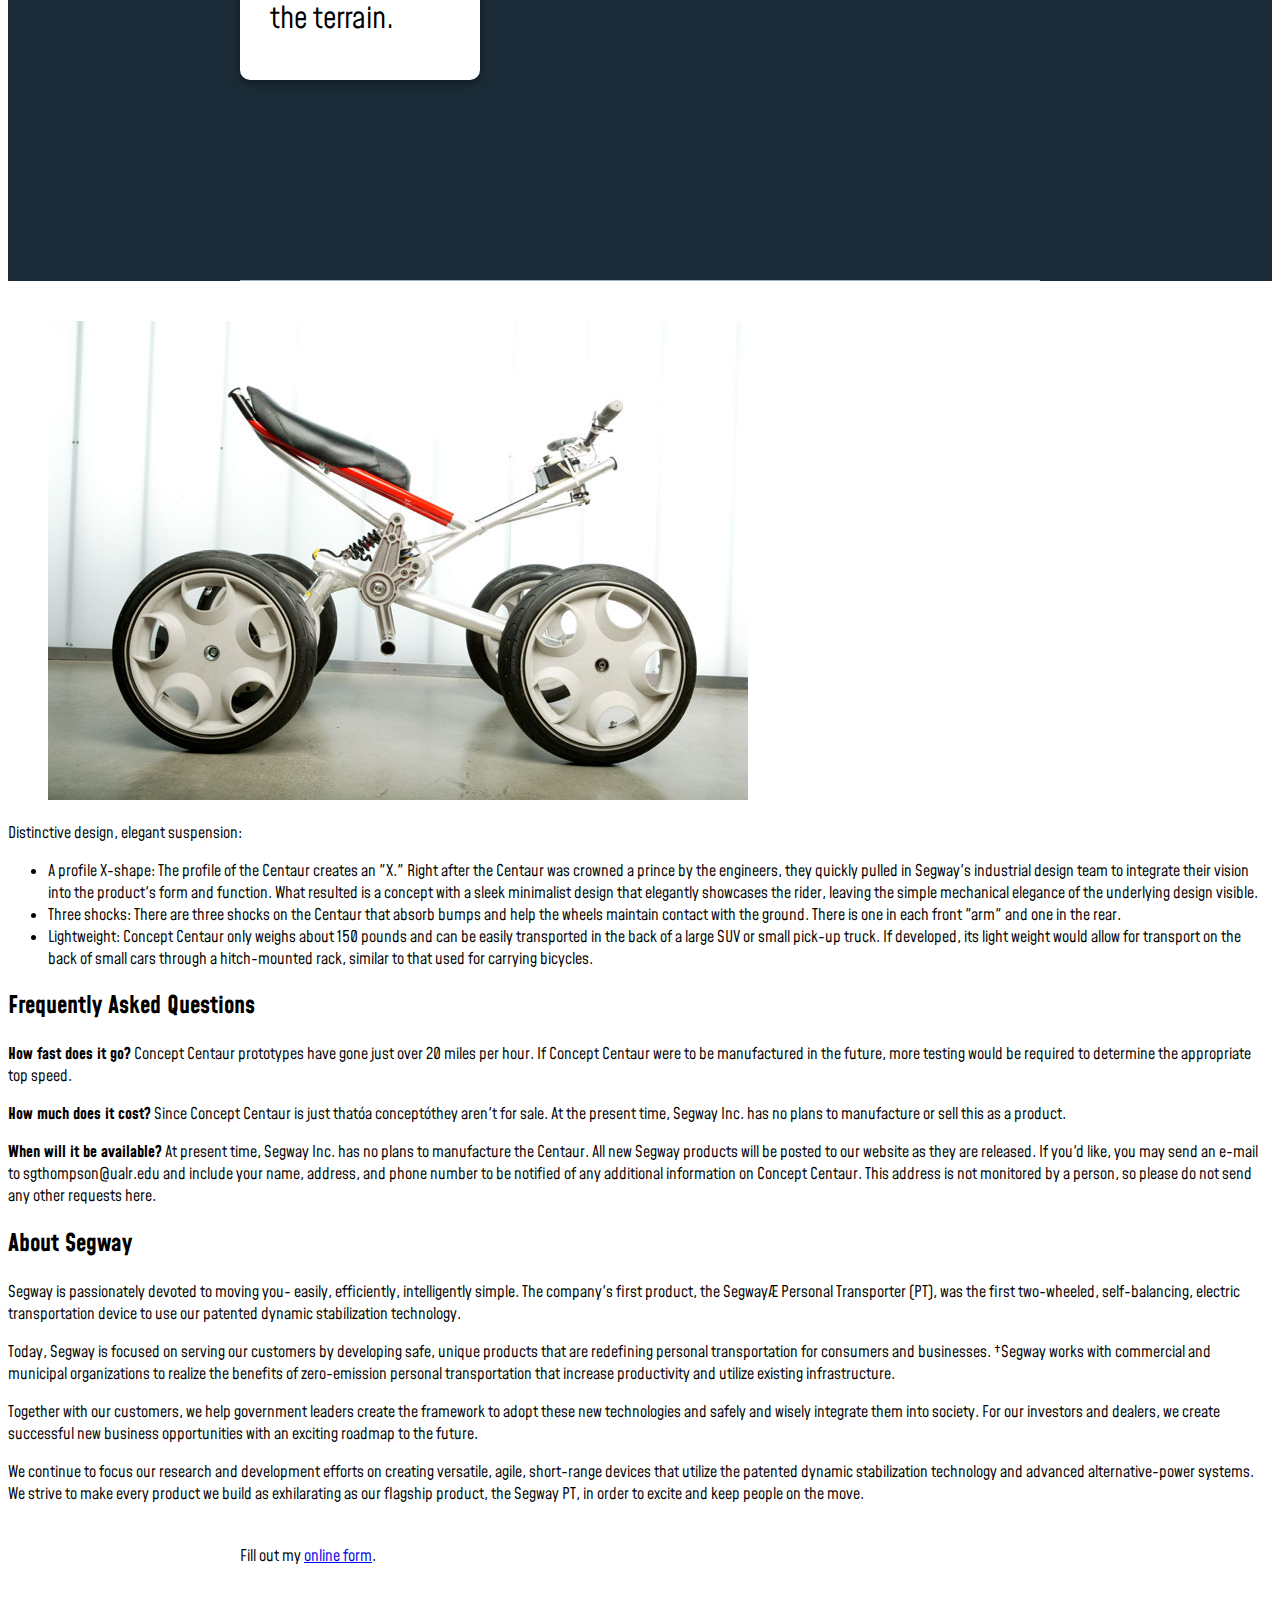
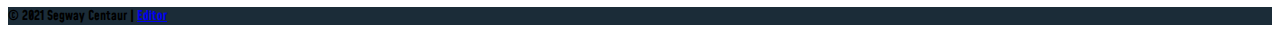
==== commit c612ed65: "updated html" ====
--- a/centaur/index.html
+++ b/centaur/index.html
@@ -8,6 +8,7 @@
   <link rel="preconnect" href="https://fonts.gstatic.com" crossorigin>
   <link href="https://fonts.googleapis.com/css2?family=Mohave&display=swap" rel="stylesheet">
   <link rel="stylesheet" href="assets/css/style.css"/>
+  <img src="assets/img/segwaylogo.jpg" alt="logo"/>
 </head>
 <body>
   <header role="banner" class="primary">
@@ -22,24 +23,22 @@
       </ul>
     </nav>
   </header>
-  <article class="post">
-    <img src="assets/img/segwaylogo.jpg" alt="logo"/>
+  
     <h2>CONCEPT OF CENTAUR</h2>
     <p>Like the mythical half-horse, half-man of Greek lore, Concept Centaur combines the best of several technologies to create an innovative whole. The result of exploration by Segway Inc.'s product development team, Concept Centaur will challenge the way you think about four-wheeled transportation. From time to time Segway's product development team devotes days, or even weeks, to creating new product concepts with the goal of finding a prince among frogs. It's a product exploration process they call "frog kissing." During this time, engineers and designers are encouraged to use any available materials in a very short time frame to prove a concept will work.</p>
 <p>The product development team demonstrated that Concept Centaur was a princeóa concept that passed this initial feasibility test, but is not yet ready to become a product. Concept Centaur demonstrates Segway's continued commitment to breakthrough innovation and the innumerable possibilities for the future of personal transportation.</p>
 
     <h2>WHAT IS THE CENTAUR?</h2>
     <p>Concept Centaur combines proprietary dynamic stabilization technology with advanced propulsion and suspension systems, and an intuitive user interface to create a unique four-wheel device that is easily controllable on two or four wheels. Its full suspension and aggressive rider positioning provide an exhilarating ride for one or two people while maintaining control over a variety of terrain. Its rugged performance, zero emissions, and quiet operation make it a good low-impact way to explore the world. Its power and versatility make it suitable for a variety of indoor and outdoor recreational and commercial applications.</p>
-  </article>
   <section id="articles">
     <div class="container">
-    <h2>Configurations</h2>
+    <h2>About the Bike</h2>
     <article class="post">
       <header>
         <figure>
           <img src="assets/img/usercontrols.jpg" alt="capsule"/>
         </figure>
-        <p>Intuitive User Controls</p>
+    <h2><a href="#" rel="bookmark" title="link to this post">Intuitive User Controls</a></h2>
       </header>
       <ul>
         <li>Thumbs forward: The Centaur's forward and backward propulsion is easily controlled by pushing a thumb throttle located on the underside of the right-hand handlebar.</li>
@@ -52,7 +51,7 @@
         <figure>
           <img src="assets/img/steering.jpg" alt="capsule" />
         </figure>
-        <p>Simultaneous mechanical and drive-by-wire steering:</p>
+   <h2><a href="#" rel="bookmark" title="link to this post">Simultaneous mechanical and drive-by-wire steering:</a></h2>
       </header>
       <ul>
        <li>Smart steering: The front two wheels turn left and right mechanically, which is made possible by an innovative linkage system designed by Segway engineers. The Centaur's advanced controls software also allows the rear wheels to turn at different rates in response to data received from the rider's steering direction. When on two wheels, steering is accomplished in the same manner, by turning the handlebar.</li>
@@ -65,7 +64,7 @@
         <figure>
           <img src="assets/img/centaur-4.jpg" alt="capsule" />
         </figure>
-        <p>Environmentally friendly:</p>
+    <h2><a href="#" rel="bookmark" title="link to this post">Environmentally friendly:</a></h2>
       </header>
       <ul>
         <li>No exhaust: Batteries power the Centaur, so there are no emissions during operation. In addition, the Centaur uses regenerative braking, which means the batteries are recharged during deceleration and hill descents.</li>
@@ -99,11 +98,10 @@
 <p>Today, Segway is focused on serving our customers by developing safe, unique products that are redefining personal transportation for consumers and businesses. †Segway works with commercial and municipal organizations to realize the benefits of zero-emission personal transportation that increase productivity and utilize existing infrastructure.</p>
 <p>Together with our customers, we help government leaders create the framework to adopt these new technologies and safely and wisely integrate them into society. For our investors and dealers, we create successful new business opportunities with an exciting roadmap to the future.</p>
 <p>We continue to focus our research and development efforts on creating versatile, agile, short-range devices that utilize the patented dynamic stabilization technology and advanced alternative-power systems. We strive to make every product we build as exhilarating as our flagship product, the Segway PT, in order to excite and keep people on the move.</p>
-  </body>
   <section id="content" class="container">
           <div id="wufoo-z1qd3xna072tg4a"> Fill out my <a href="https://nycal44.wufoo.com/forms/z1qd3xna072tg4a">online form</a>. </div> <script type="text/javascript"> var z1qd3xna072tg4a; (function(d, t) { var s = d.createElement(t), options = { 'userName':'nycal44', 'formHash':'z1qd3xna072tg4a', 'autoResize':true, 'height':'577', 'async':true, 'host':'wufoo.com', 'header':'show', 'ssl':true }; s.src = ('https:' == d.location.protocol ?'https://':'http://') + 'secure.wufoo.com/scripts/embed/form.js'; s.onload = s.onreadystatechange = function() { var rs = this.readyState; if (rs) if (rs != 'complete') if (rs != 'loaded') return; try { z1qd3xna072tg4a = new WufooForm(); z1qd3xna072tg4a.initialize(options); z1qd3xna072tg4a.display(); } catch (e) { } }; var scr = d.getElementsByTagName(t)[0], par = scr.parentNode; par.insertBefore(s, scr); })(document, 'script'); </script>
   </section>
-
+  </body>
   <footer id="colophon" role="contentinfo">
     <h5>&copy; 2021 Segway Centaur | <a href="mailto:sgthompson@ualr.edu"> Editor</a></h5>
   </footer>
--- a/centaur/assets/css/style.css
+++ b/centaur/assets/css/style.css
@@ -13,7 +13,7 @@
 *:after {
   box-sizing: inherit;
   
-.container {
+.container{
   width: 80vw;
   margin: 40px auto;
   max-width: 800px;
@@ -24,35 +24,35 @@
   text-align:center;
   color:#ffffff;
   text-shadow: 2px 2px #000000;
-  /* Shorhand T,R,B,L*/
+  /*T,R,B,L*/
   padding:200px;
   position:relative;
 }
 
 header.primary h1{
-  font-size:200px;
+  font-size:30px;
   margin:20px 0;
   position:relative;
 }
 
-header.primary h1 a {
-  color: #ffffff;
+header.primary h1 a{
+  color:white;
   background-image: url("https://assets.codepen.io/7248/logo-2.png");
-  display: block;
-  width: 450px;
-  height: 70px;
-  margin: 0 auto;
-  text-indent: 100%;
+  display:block;
+  width:450px;
+  height:70px;
+  margin:0 auto;
+  text-indent:100%;
   white-space:nowrap;
   overflow:hidden;
 }
 
 header.primary h2 {
-  font-family: "Goldman", cursive;
-  font-size: 2em;
-  /* Shorhand Three Value Top, Left/Right, Bottom*/
-  margin: 20px auto 40px;
-  position: relative;
+  font-family: 'Mohave', sans-serif;
+  font-size:30px;
+  /* T,R,B,L*/
+  margin:20px auto 40px;
+  position:relative;
 }
 
 header.primary nav ul {
@@ -91,7 +91,7 @@
 /* ------------- Articles --------------- */
 
 section#articles {
-  background: #181c1f;
+  background:#1b2c38;
 }
 
 section#articles .container {
@@ -99,7 +99,7 @@
   flex-direction:row;
   justify-content:space-between;
   flex-wrap: wrap;
-  border-bottom: 1px solid #c0c0c0;
+  border-bottom: 1px solid #a1b0c4;
   padding:0 0 200px 0;
 }
 
@@ -113,13 +113,13 @@
   box-shadow:0 4px 8px rgba(0, 0, 0, 0.4);
   padding:10px;
   transition:0.5s;
-  font-size:100px;
+  font-size:30px;
   border-radius:10px;
   background:white;
 }
 
 #articles article.post h2{
-  font-size:100px;
+  font-size:15px;
   text-shadow:none;
 }
 
@@ -130,8 +130,8 @@
 #articles article time,
 #articles article figcaption,
 #articles article footer{
-  font-size:100px;
-  color:#c0c0c0;
+  font-size:20px;
+  color:#a1b0c4;
   text-transform:uppercase;
 }
 
@@ -159,57 +159,6 @@
 
 #hero{
   padding:50px 0;
-}
-
-/* ------------- Aside --------------- */
-
-/* Attribute Selector */
-aside[role="complementary"] {
-  background-color: #181c1f;
-  color:white;
-  padding:20px;
-}
-
-aside .container{
-  display:flex;
-  flex-direction:row;
-  justify-content:space-around;
-}
-
-aside article.widget{
-  width:40%;
-}
-
-.widget.overview table{
-  font-size:10px;
-  border-collapse:collapse;
-  width:100%;
-}
-
-.widget.overview table td{
-  border-bottom:1px solid white;
-  padding:10px;
-}
-
-.widget.overview table td:nth-child(even){
-  text-align:right;
-}
-
-aside article a:link,
-aside article a:visited{
-  color:white;
-  display:block;
-  margin-top:15px;
-  letter-spacing:1.2px;
-}
-
-aside article a:hover,
-aside article a:active{
-  text-decoration: none;
-}
-
-aside article footer{
-  display: none;
 }
 
 /*------ Footer ------*/
@@ -255,19 +204,11 @@
     flex-direction:column;
     justify-content:space-between;
     flex-wrap:wrap;
-    border-bottom:1px solid #c0c0c0;
+    border-bottom:1px solid #a1b0c4;
     padding:0 0 4em 0;
   }
 
   #articles article.post{
     width:100%;
     margin-bottom:2em;
-  }
-  
-  aside .container{
-  flex-direction:column;
-}
-  
-  aside article.widget{
-  width:100%;
-}+  }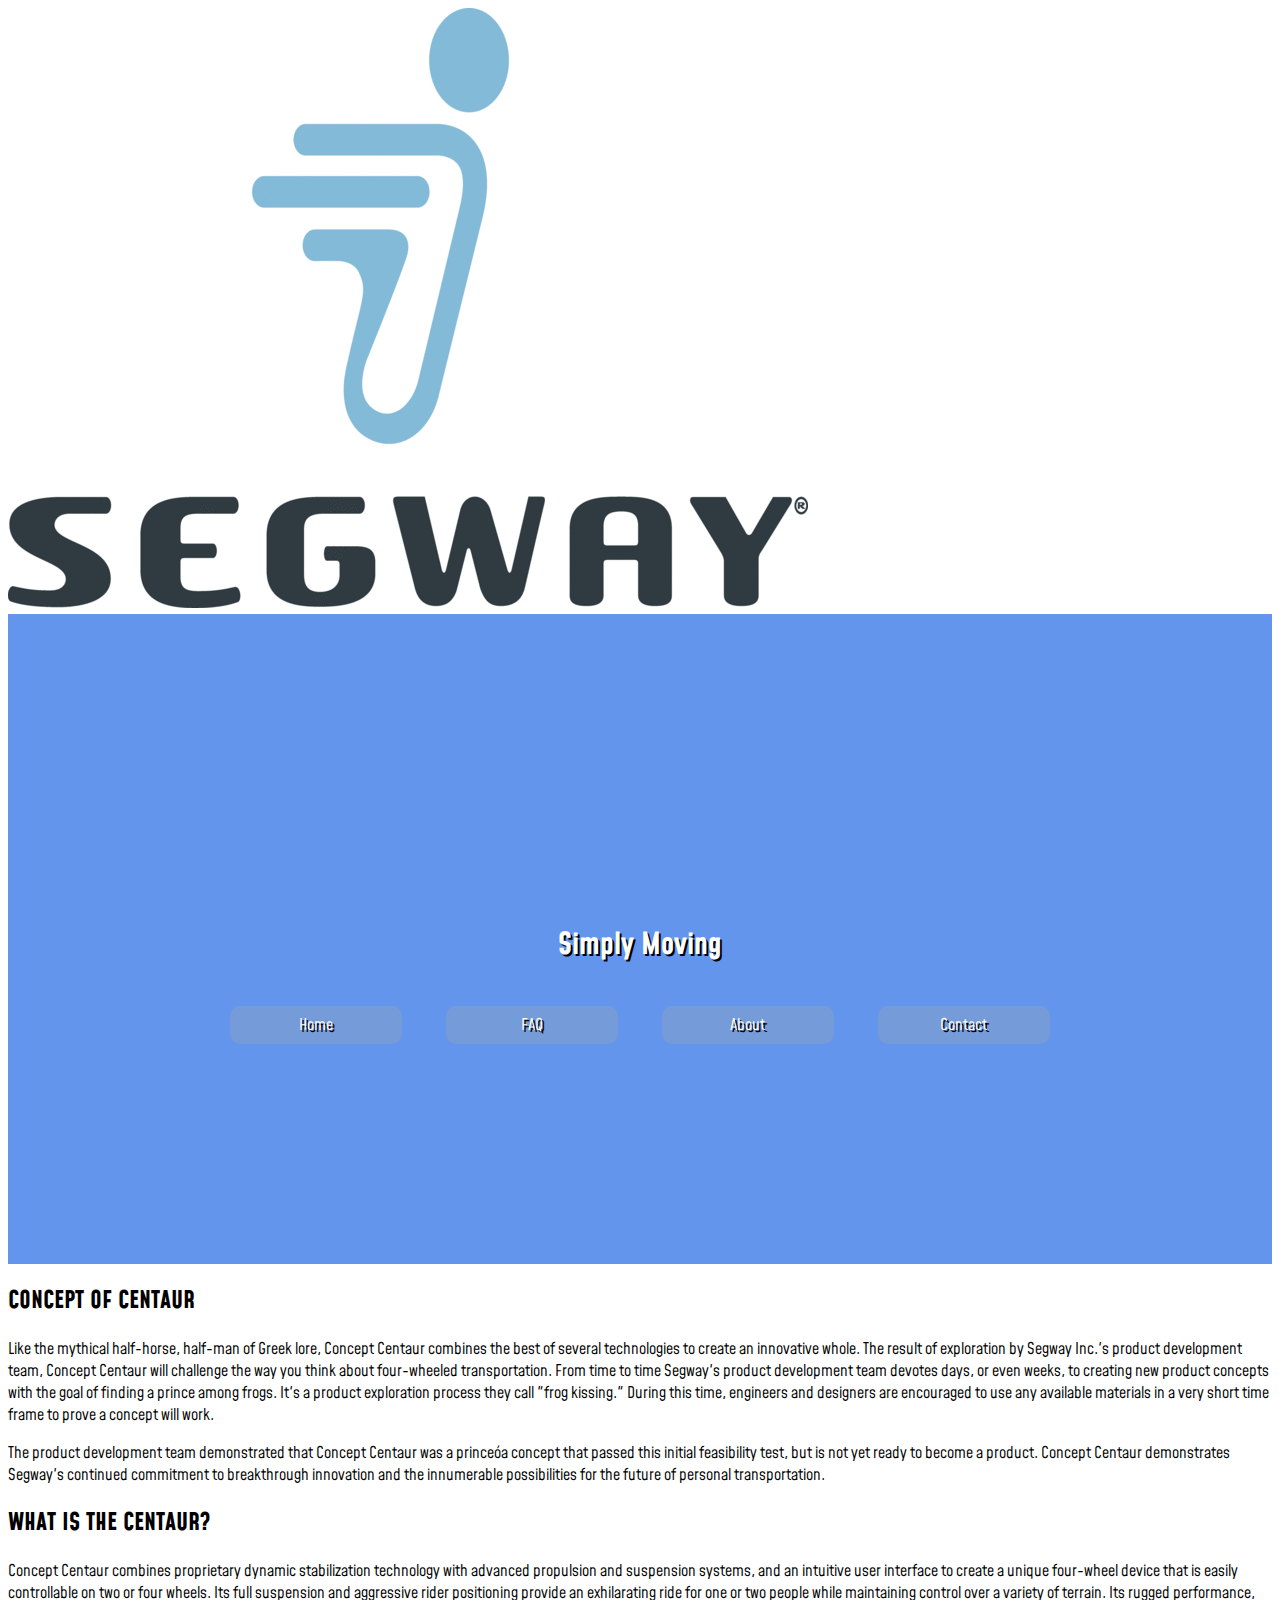
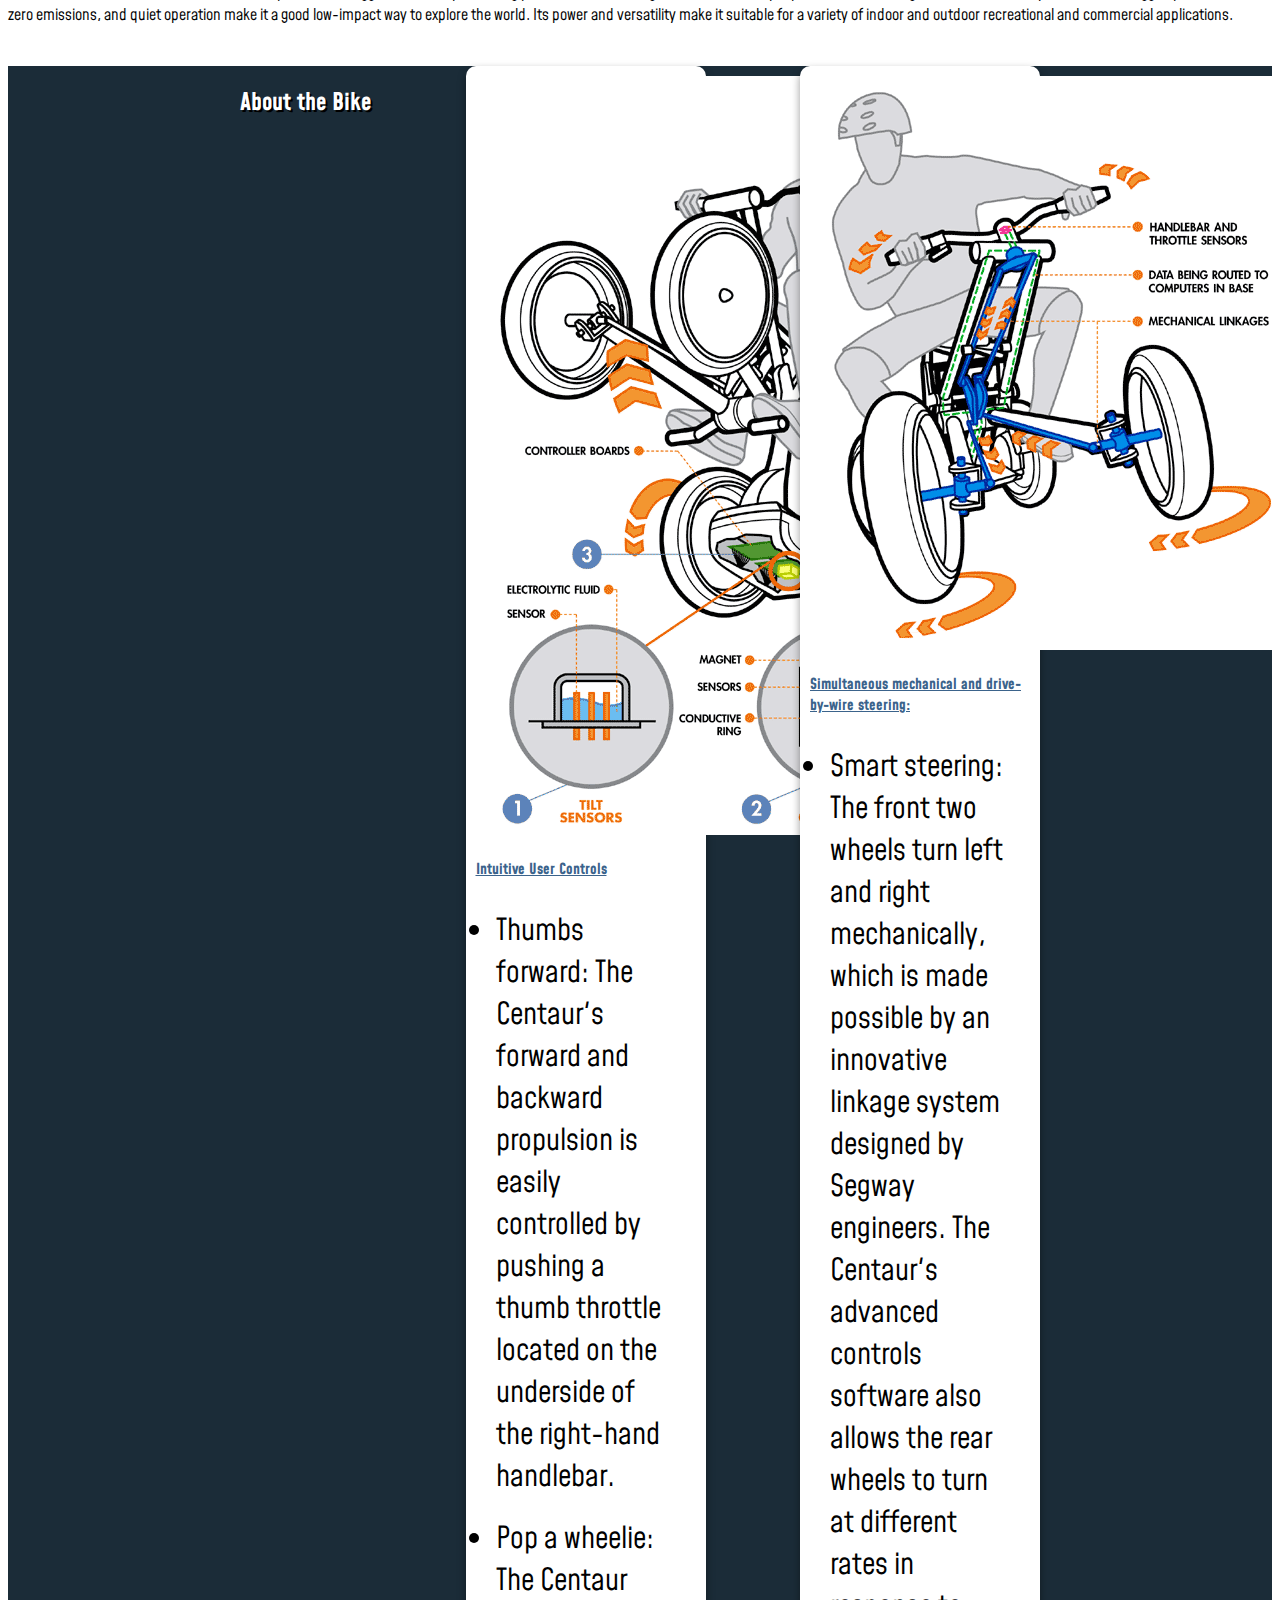
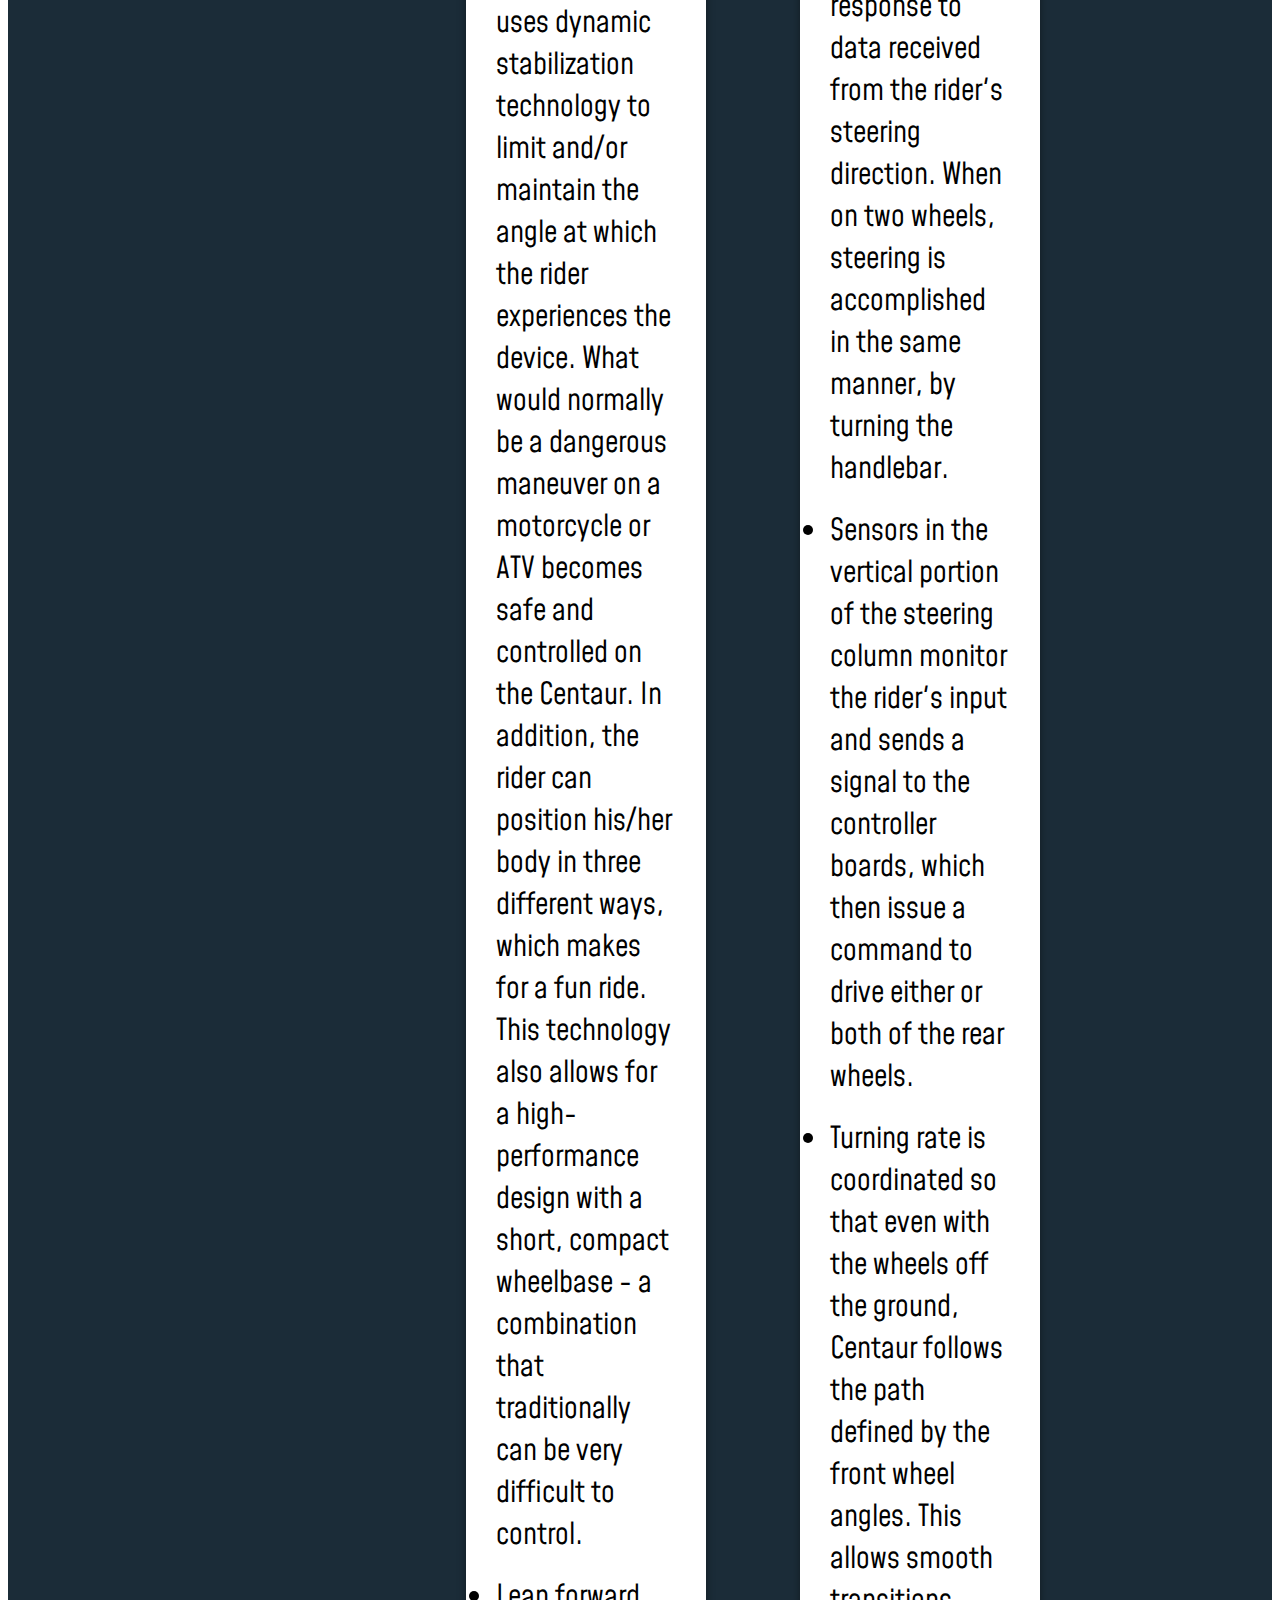
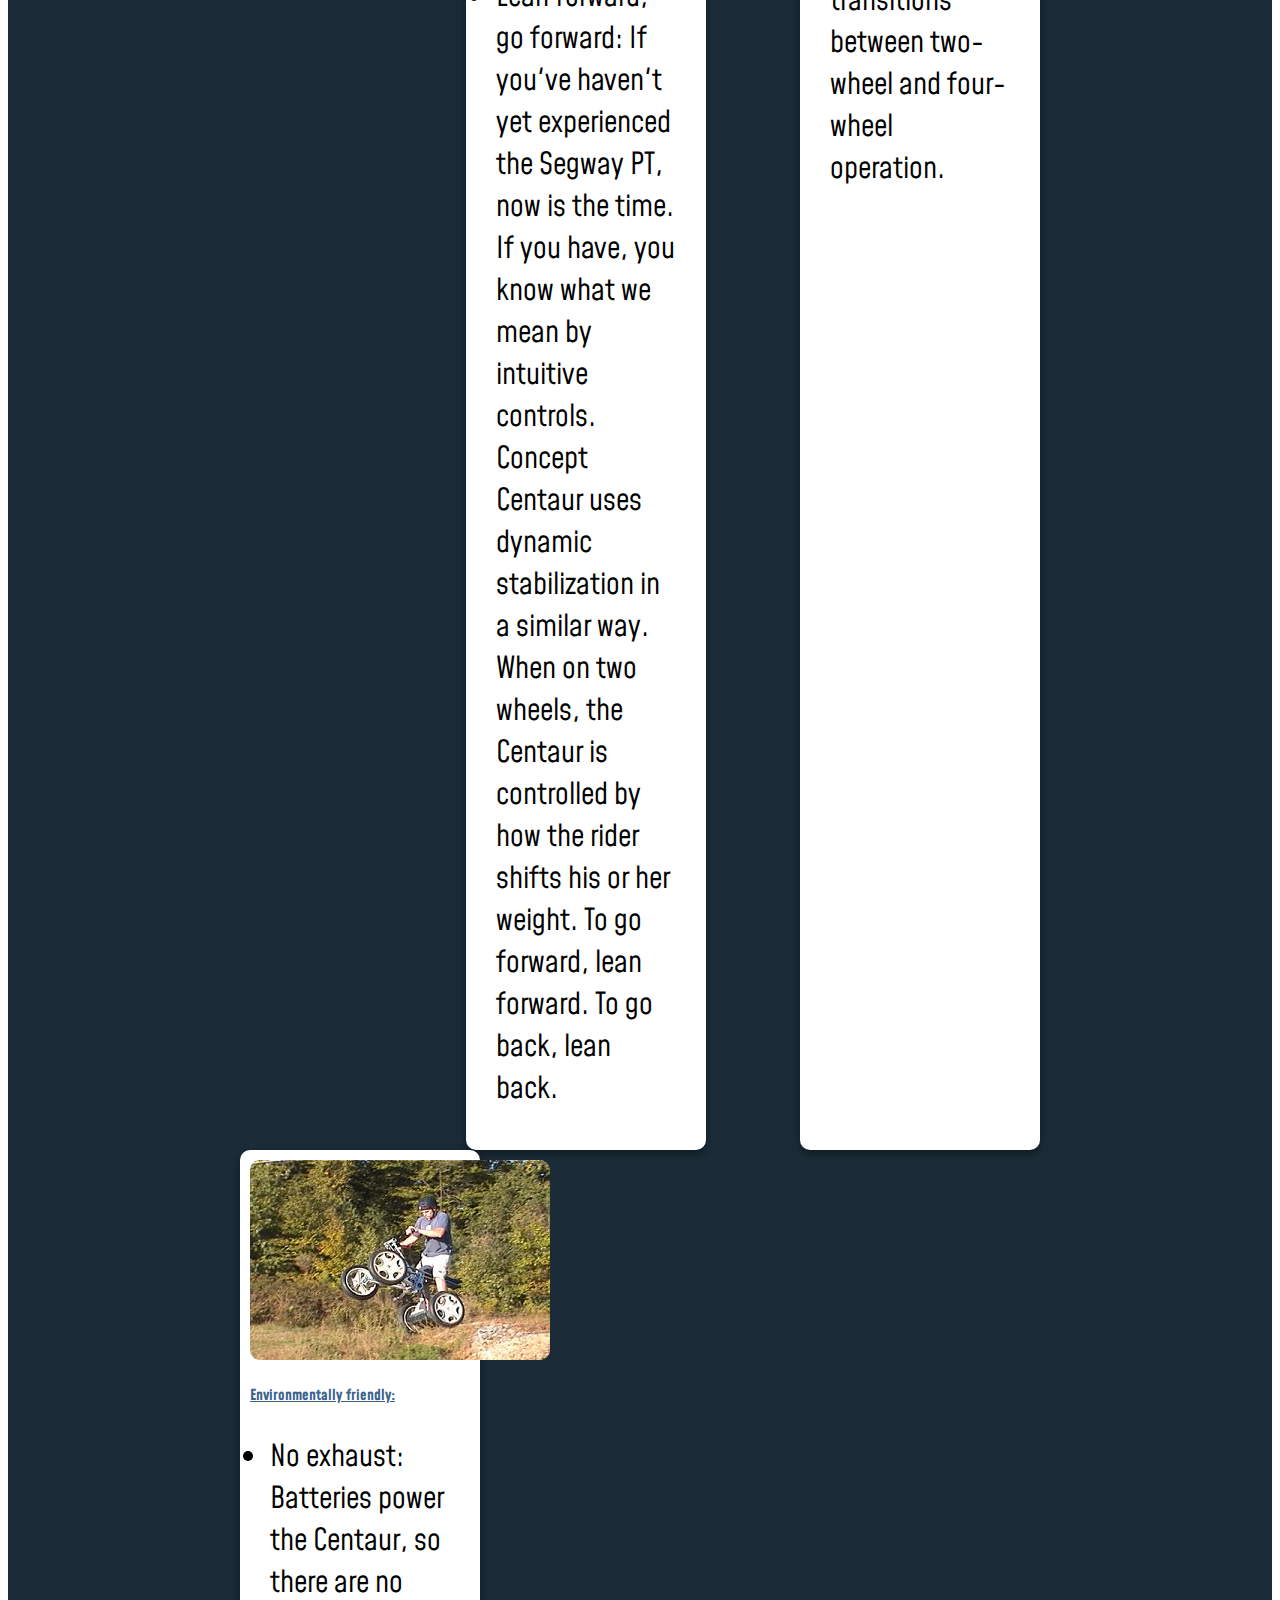
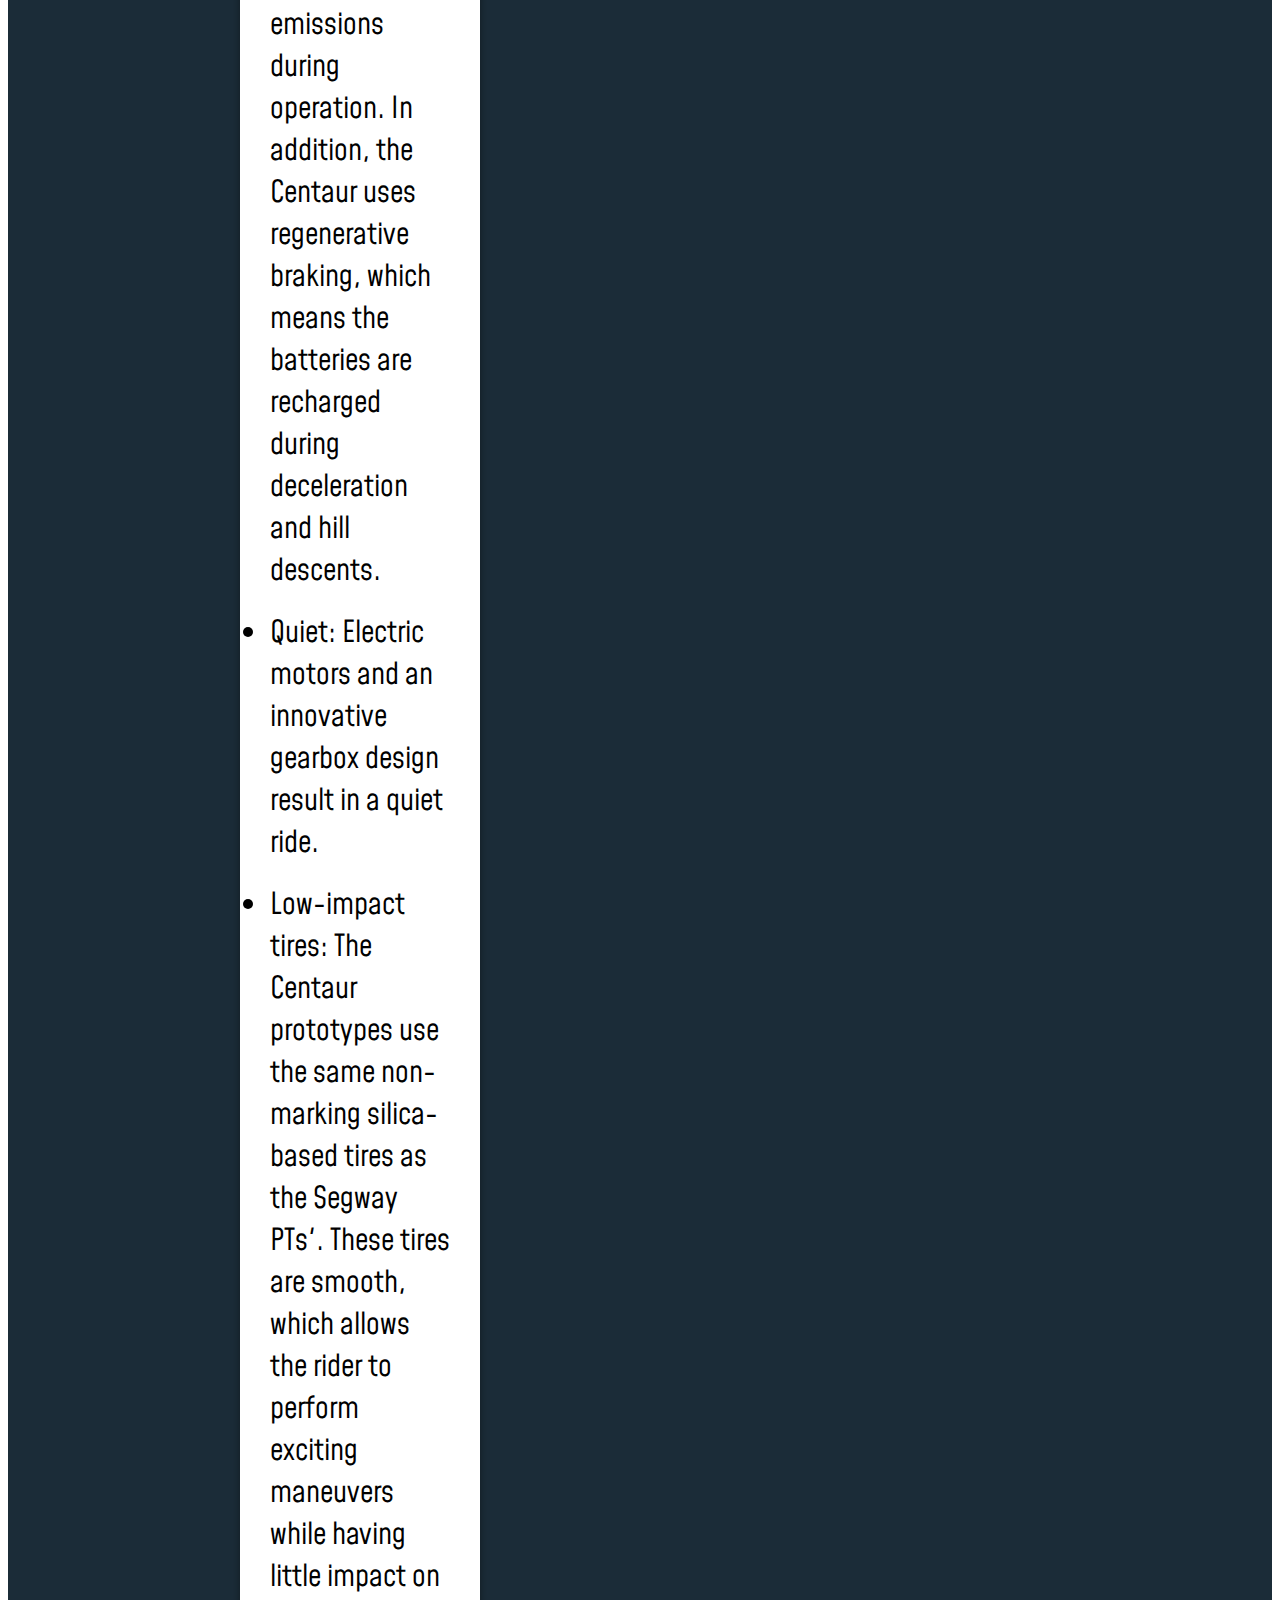
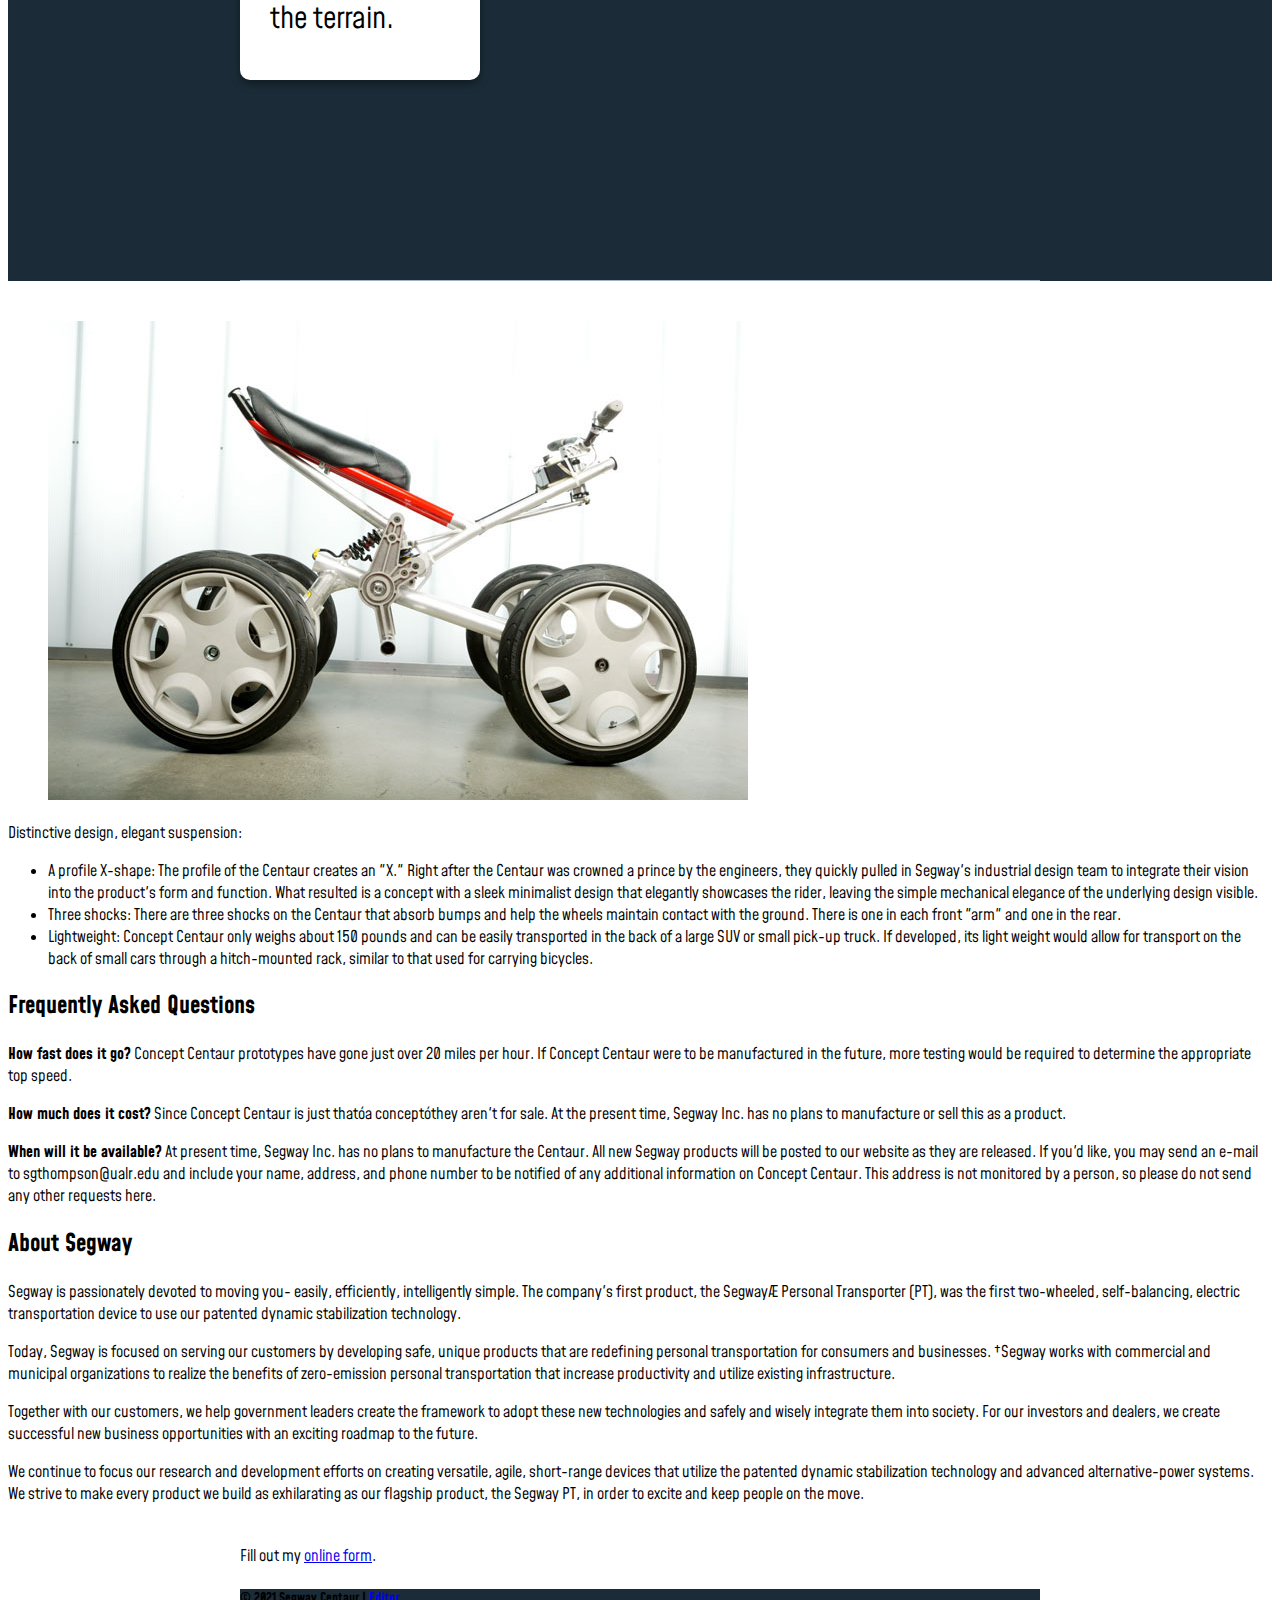
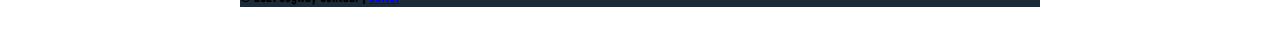
==== commit 8d1b9af1: "fixed html validation" ====
--- a/centaur/index.html
+++ b/centaur/index.html
@@ -8,9 +8,9 @@
   <link rel="preconnect" href="https://fonts.gstatic.com" crossorigin>
   <link href="https://fonts.googleapis.com/css2?family=Mohave&display=swap" rel="stylesheet">
   <link rel="stylesheet" href="assets/css/style.css"/>
-  <img src="assets/img/segwaylogo.jpg" alt="logo"/>
 </head>
 <body>
+  <img src="assets/img/segwaylogo.jpg" alt="logo"/>
   <header role="banner" class="primary">
     <h1><a href="index.html">Segway Centaur</a></h1>
     <h2>Simply Moving</h2>
@@ -100,9 +100,9 @@
 <p>We continue to focus our research and development efforts on creating versatile, agile, short-range devices that utilize the patented dynamic stabilization technology and advanced alternative-power systems. We strive to make every product we build as exhilarating as our flagship product, the Segway PT, in order to excite and keep people on the move.</p>
   <section id="content" class="container">
           <div id="wufoo-z1qd3xna072tg4a"> Fill out my <a href="https://nycal44.wufoo.com/forms/z1qd3xna072tg4a">online form</a>. </div> <script type="text/javascript"> var z1qd3xna072tg4a; (function(d, t) { var s = d.createElement(t), options = { 'userName':'nycal44', 'formHash':'z1qd3xna072tg4a', 'autoResize':true, 'height':'577', 'async':true, 'host':'wufoo.com', 'header':'show', 'ssl':true }; s.src = ('https:' == d.location.protocol ?'https://':'http://') + 'secure.wufoo.com/scripts/embed/form.js'; s.onload = s.onreadystatechange = function() { var rs = this.readyState; if (rs) if (rs != 'complete') if (rs != 'loaded') return; try { z1qd3xna072tg4a = new WufooForm(); z1qd3xna072tg4a.initialize(options); z1qd3xna072tg4a.display(); } catch (e) { } }; var scr = d.getElementsByTagName(t)[0], par = scr.parentNode; par.insertBefore(s, scr); })(document, 'script'); </script>
+    <footer id="colophon" role="contentinfo">
+    <h5>&copy; 2021 Segway Centaur | <a href="mailto:sgthompson@ualr.edu"> Editor</a></h5>
+  </footer>
   </section>
   </body>
-  <footer id="colophon" role="contentinfo">
-    <h5>&copy; 2021 Segway Centaur | <a href="mailto:sgthompson@ualr.edu"> Editor</a></h5>
-  </footer>
 </html>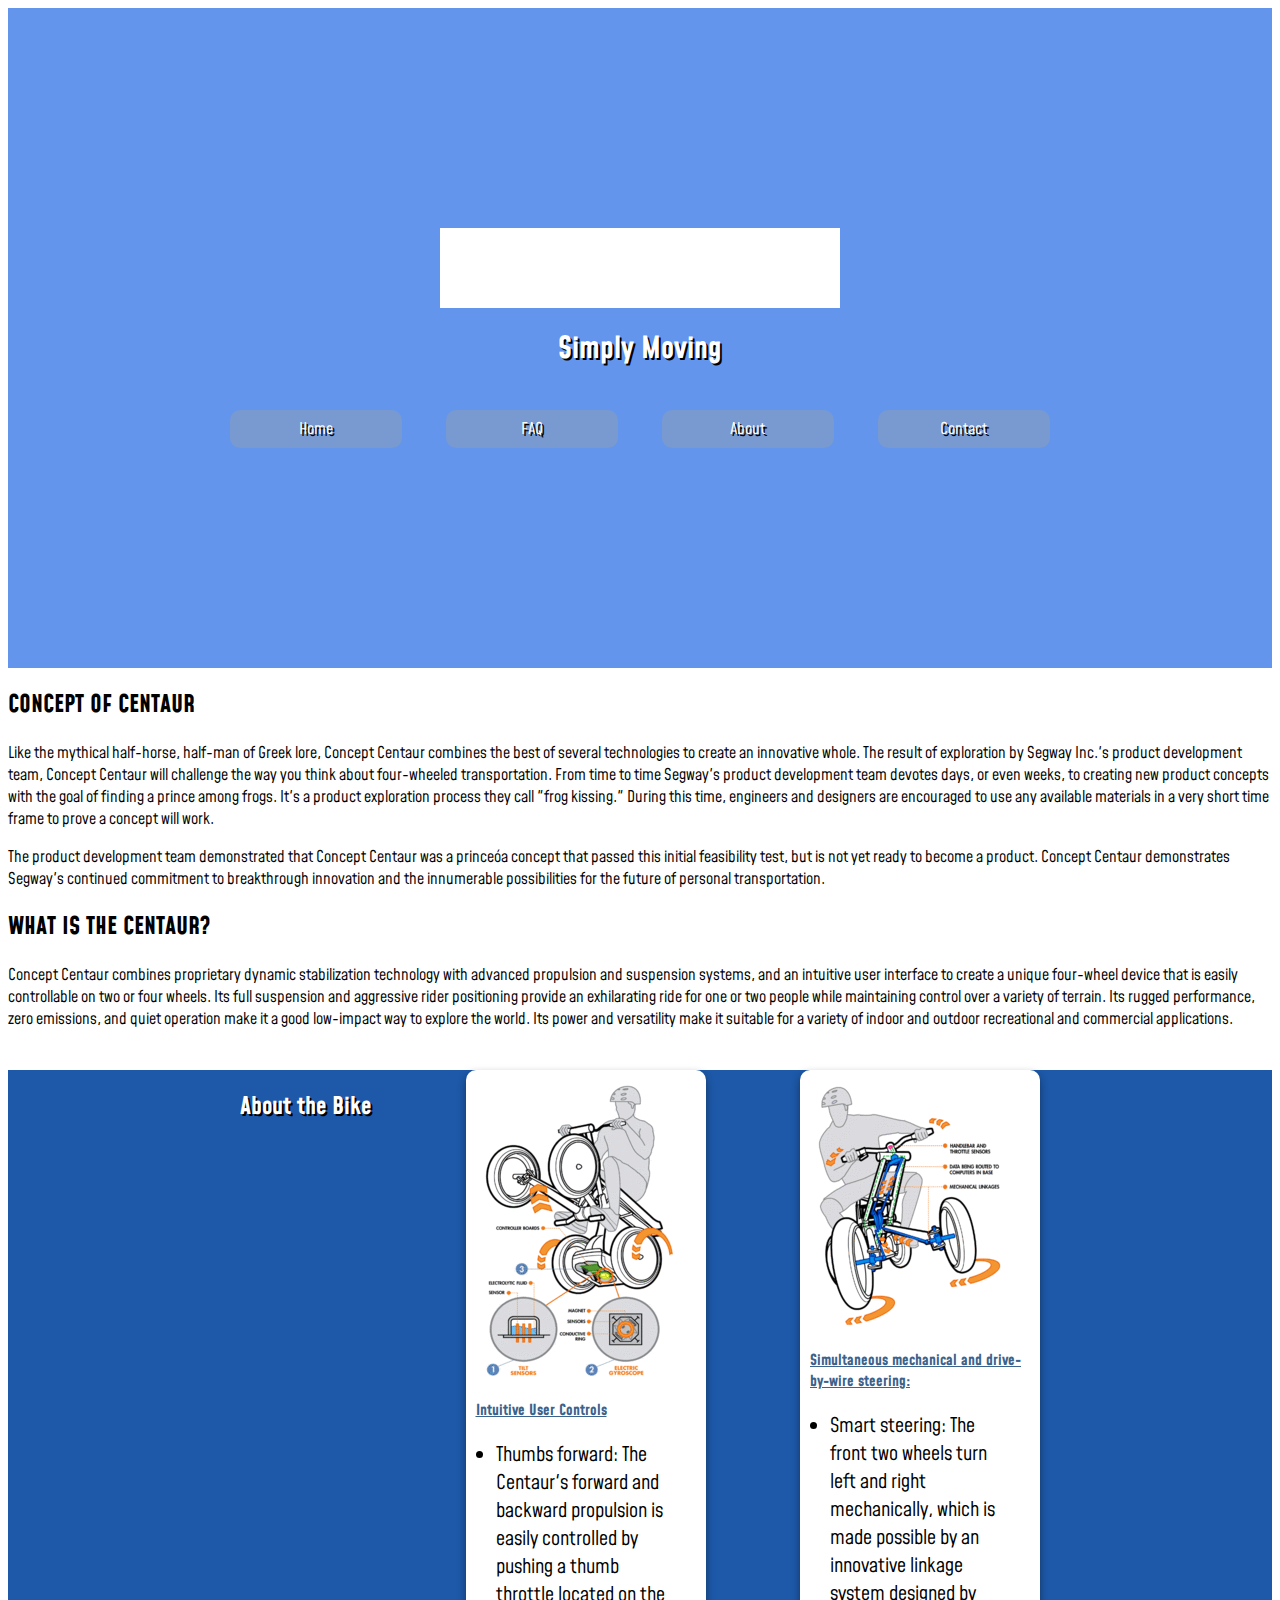
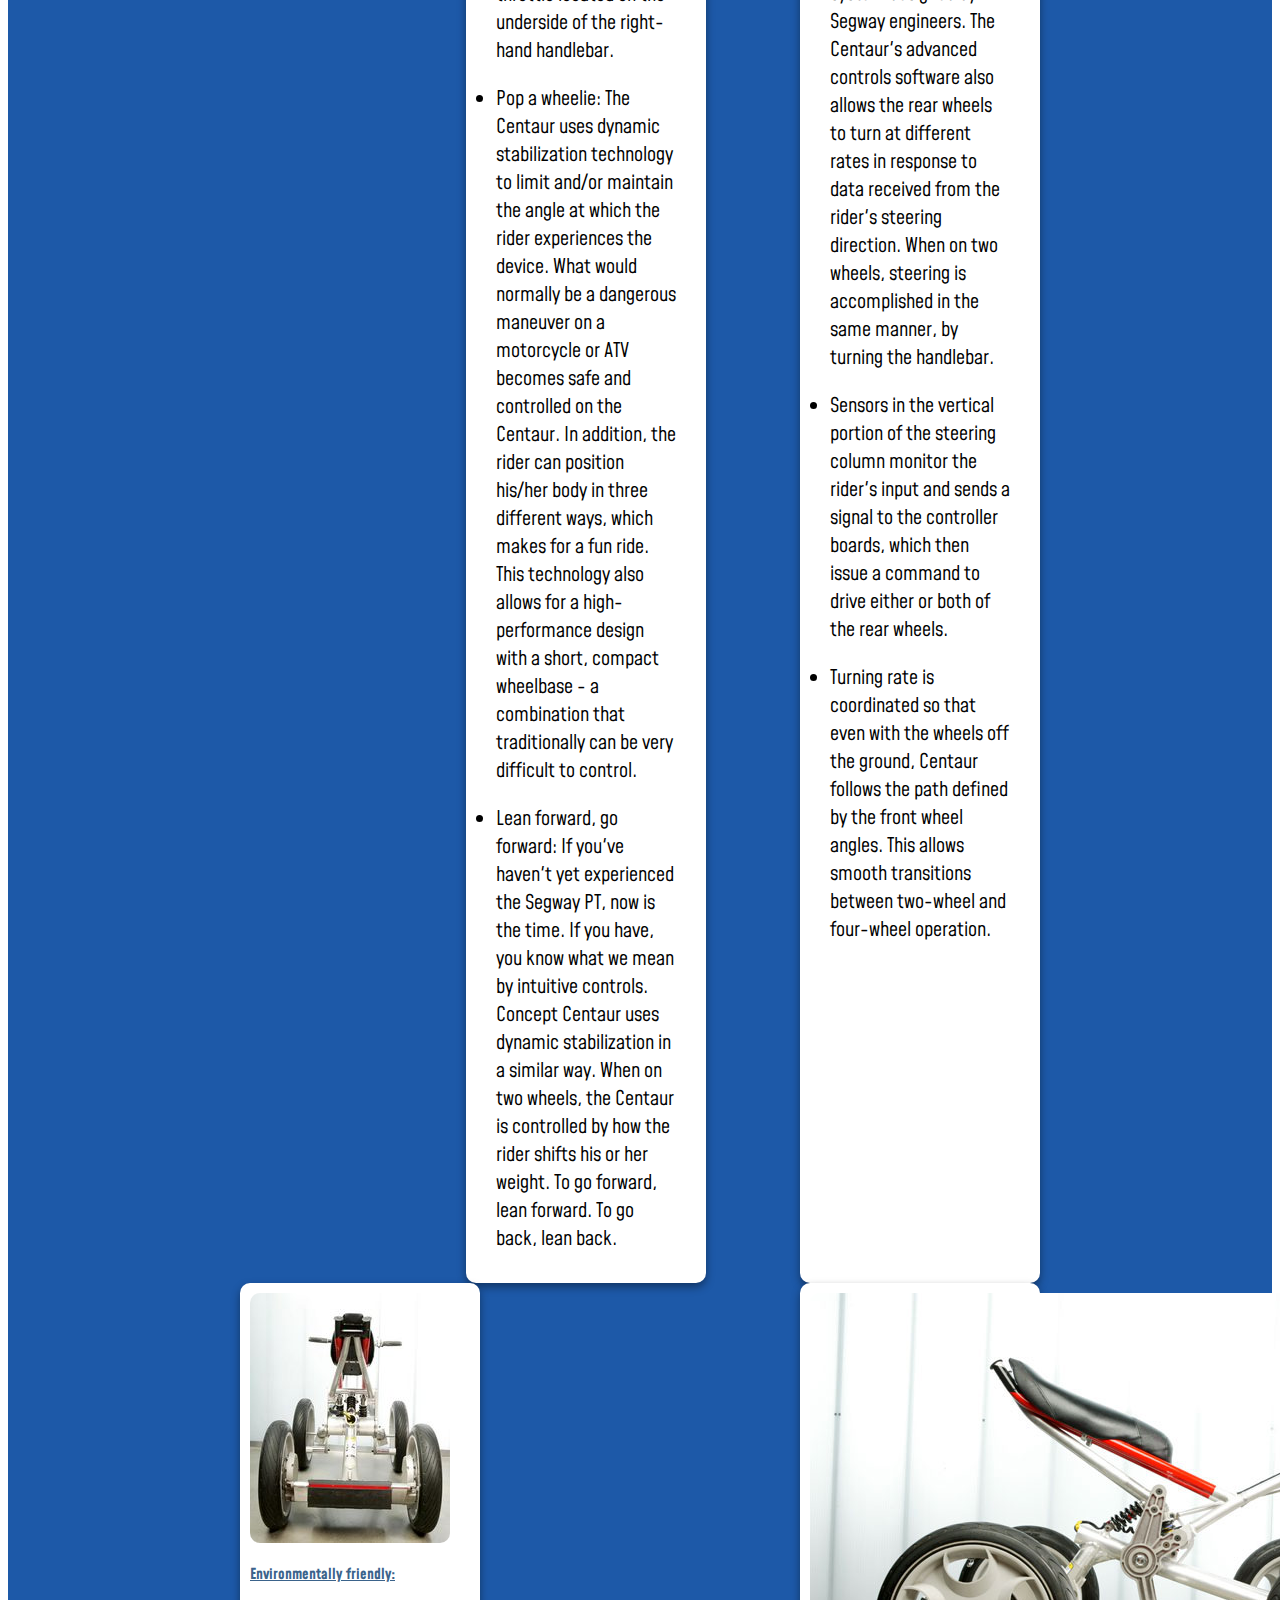
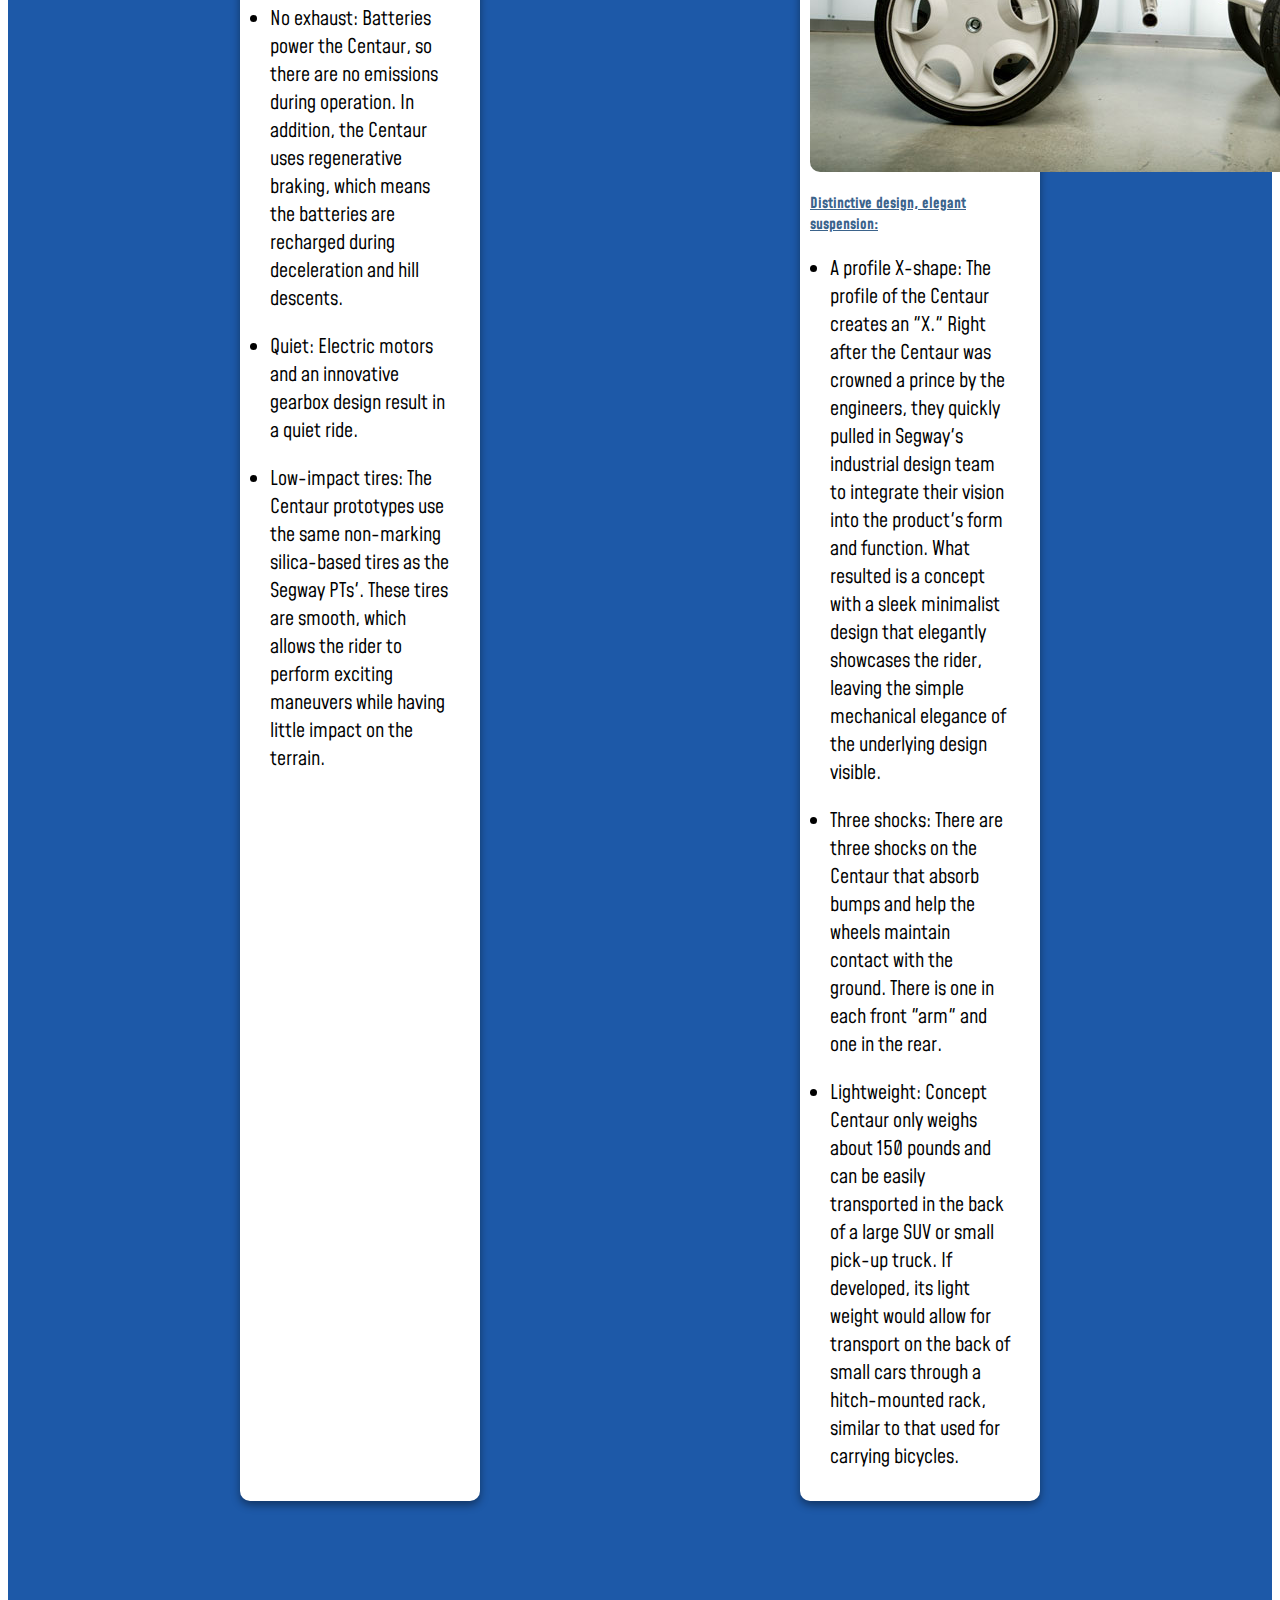
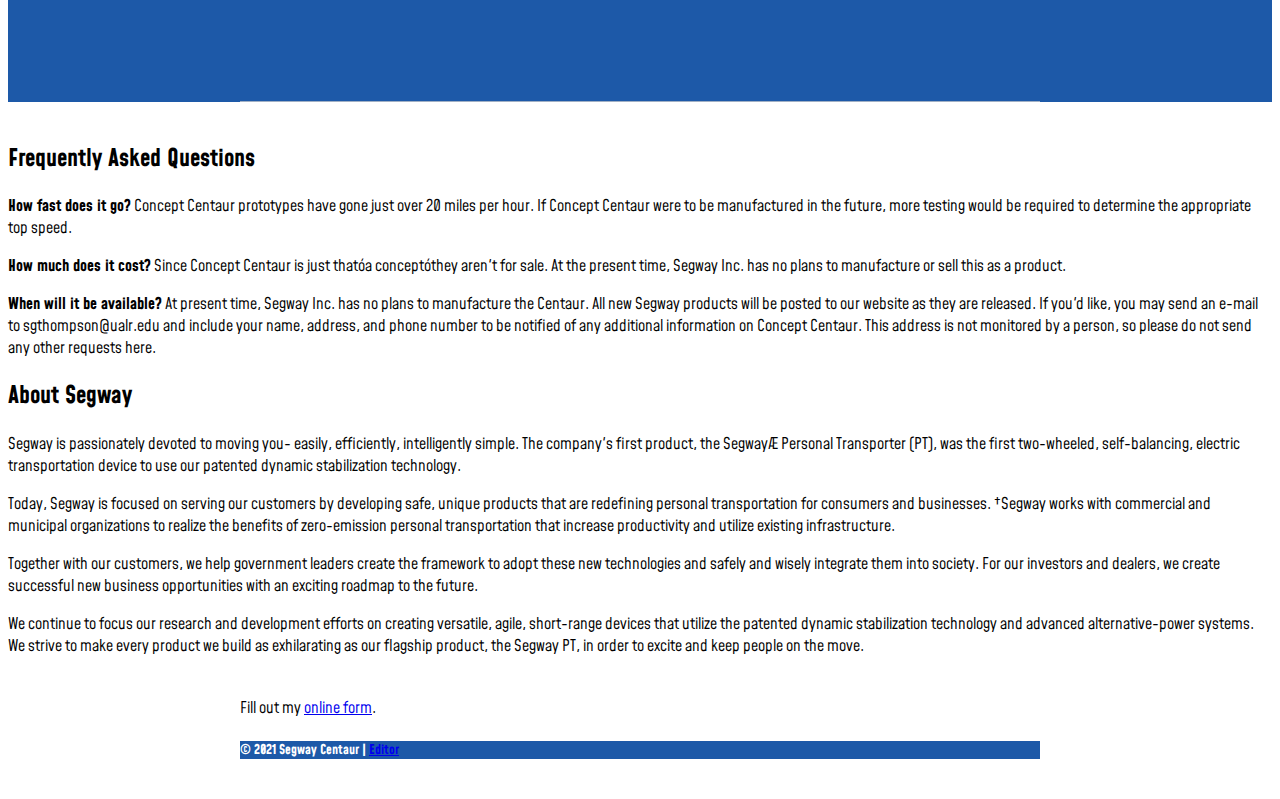
==== commit 5e5f6974: "fixed article section" ====
--- a/centaur/index.html
+++ b/centaur/index.html
@@ -10,7 +10,6 @@
   <link rel="stylesheet" href="assets/css/style.css"/>
 </head>
 <body>
-  <img src="assets/img/segwaylogo.jpg" alt="logo"/>
   <header role="banner" class="primary">
     <h1><a href="index.html">Segway Centaur</a></h1>
     <h2>Simply Moving</h2>
@@ -36,7 +35,7 @@
     <article class="post">
       <header>
         <figure>
-          <img src="assets/img/usercontrols.jpg" alt="capsule"/>
+          <img src="assets/img/usercontrols.jpg" alt="controls"/>
         </figure>
     <h2><a href="#" rel="bookmark" title="link to this post">Intuitive User Controls</a></h2>
       </header>
@@ -49,7 +48,7 @@
     <article class="post">
       <header>
         <figure>
-          <img src="assets/img/steering.jpg" alt="capsule" />
+          <img src="assets/img/steering.jpg" alt="steer" />
         </figure>
    <h2><a href="#" rel="bookmark" title="link to this post">Simultaneous mechanical and drive-by-wire steering:</a></h2>
       </header>
@@ -62,31 +61,31 @@
     <article class="post">
       <header>
         <figure>
-          <img src="assets/img/centaur-4.jpg" alt="capsule" />
+          <img src="assets/img/centaur-4.jpg" alt="bike" />
         </figure>
     <h2><a href="#" rel="bookmark" title="link to this post">Environmentally friendly:</a></h2>
       </header>
       <ul>
         <li>No exhaust: Batteries power the Centaur, so there are no emissions during operation. In addition, the Centaur uses regenerative braking, which means the batteries are recharged during deceleration and hill descents.</li>
-<li>Quiet: Electric motors and an innovative gearbox design result in a quiet ride.</li>
-<li>Low-impact tires: The Centaur prototypes use the same non-marking silica-based tires as the Segway PTs'. These tires are smooth, which allows the rider to perform exciting maneuvers while having little impact on the terrain.</li>
+        <li>Quiet: Electric motors and an innovative gearbox design result in a quiet ride.</li>
+        <li>Low-impact tires: The Centaur prototypes use the same non-marking silica-based tires as the Segway PTs'. These tires are smooth, which allows the rider to perform exciting maneuvers while having little impact on the terrain.</li>
       </ul>
     </article>
-    </div>
-  </section>
     <article class="post">
       <header>
         <figure>
-          <img src="assets/img/xshape.jpg" alt="capsule"/>
+          <img src="assets/img/xshape.jpg" alt="xshape"/>
         </figure>
-        <p>Distinctive design, elegant suspension:</p>
+        <h2><a href="#" rel="bookmark" title="link to this post">Distinctive design, elegant suspension:</a></h2>
       </header>
       <ul>
         <li>A profile X-shape: The profile of the Centaur creates an "X." Right after the Centaur was crowned a prince by the engineers, they quickly pulled in Segway's industrial design team to integrate their vision into the product's form and function. What resulted is a concept with a sleek minimalist design that elegantly showcases the rider, leaving the simple mechanical elegance of the underlying design visible.</li>
-  <li>Three shocks: There are three shocks on the Centaur that absorb bumps and help the wheels maintain contact with the ground. There is one in each front "arm" and one in the rear.</li>
-  <li> Lightweight: Concept Centaur only weighs about 150 pounds and can be easily transported in the back of a large SUV or small pick-up truck. If developed, its light weight would allow for transport on the back of small cars through a hitch-mounted rack, similar to that used for carrying bicycles.</li>   
+        <li>Three shocks: There are three shocks on the Centaur that absorb bumps and help the wheels maintain contact with the ground. There is one in each front "arm" and one in the rear.</li>
+        <li> Lightweight: Concept Centaur only weighs about 150 pounds and can be easily transported in the back of a large SUV or small pick-up truck. If developed, its light weight would allow for transport on the back of small cars through a hitch-mounted rack, similar to that used for carrying bicycles.</li>   
       </ul>
     </article>
+    </section>
+    </div>
 
   <h2>Frequently Asked Questions</h2>
   <p><strong>How fast does it go?</strong> Concept Centaur prototypes have gone just over 20 miles per hour. If Concept Centaur were to be manufactured in the future, more testing would be required to determine the appropriate top speed.</p>
--- a/centaur/assets/css/style.css
+++ b/centaur/assets/css/style.css
@@ -12,18 +12,19 @@
 *:before,
 *:after {
   box-sizing: inherit;
+}
   
 .container{
-  width: 80vw;
-  margin: 40px auto;
-  max-width: 800px;
+  width:80vw;
+  margin:40px auto;
+  max-width:800px;
   }
   
 header.primary{
   background-color:#6495ed;
   text-align:center;
   color:#ffffff;
-  text-shadow: 2px 2px #000000;
+  text-shadow:2px 2px #000000;
   /*T,R,B,L*/
   padding:200px;
   position:relative;
@@ -37,10 +38,10 @@
 
 header.primary h1 a{
   color:white;
-  background-image: url("https://assets.codepen.io/7248/logo-2.png");
+  background-image:url("../img/segwaylogo.jpg");
   display:block;
-  width:450px;
-  height:70px;
+  width:400px;
+  height:80px;
   margin:0 auto;
   text-indent:100%;
   white-space:nowrap;
@@ -76,30 +77,30 @@
   color:white;
   text-decoration:none;
   background-color:black;
-  background-color:rgba(142, 166, 184, 0.4);
+  background-color:rgba(140, 160, 180, 0.5);
   padding:8px 16px;
   border-radius:10px;
-  transition:0.5s;
+  transition:0.6s;
   display:block;
 }
 
 header.primary nav a:hover,
 header.primary nav a:active {
-  background-color:rgba(51, 83, 107, 0.8);
+  background-color:rgba(50, 80, 100, 0.7);
 }
 
 /* ------------- Articles --------------- */
 
-section#articles {
-  background:#1b2c38;
-}
-
-section#articles .container {
+section#articles{
+  background:#1d59a8;
+}
+
+section#articles .container{
   display:flex;
   flex-direction:row;
   justify-content:space-between;
-  flex-wrap: wrap;
-  border-bottom: 1px solid #a1b0c4;
+  flex-wrap:wrap;
+  border-bottom:1px solid #a1b0c4;
   padding:0 0 200px 0;
 }
 
@@ -113,7 +114,7 @@
   box-shadow:0 4px 8px rgba(0, 0, 0, 0.4);
   padding:10px;
   transition:0.5s;
-  font-size:30px;
+  font-size:20px;
   border-radius:10px;
   background:white;
 }
@@ -155,16 +156,11 @@
   margin-bottom:20px;
 }
 
-/* ------------- Hero --------------- */
-
-#hero{
-  padding:50px 0;
-}
-
 /*------ Footer ------*/
 
 footer#colophon{
-  background-color:#1b2c38;
+  background-color:#1d59a8;
+  color:white;
 }
 
 #colophon h6{
@@ -199,16 +195,7 @@
     display:block;
   }
 
-  section#articles .container{
-    display:flex;
-    flex-direction:column;
-    justify-content:space-between;
-    flex-wrap:wrap;
-    border-bottom:1px solid #a1b0c4;
-    padding:0 0 4em 0;
-  }
-
   #articles article.post{
     width:100%;
-    margin-bottom:2em;
+    margin-bottom:20px;
   }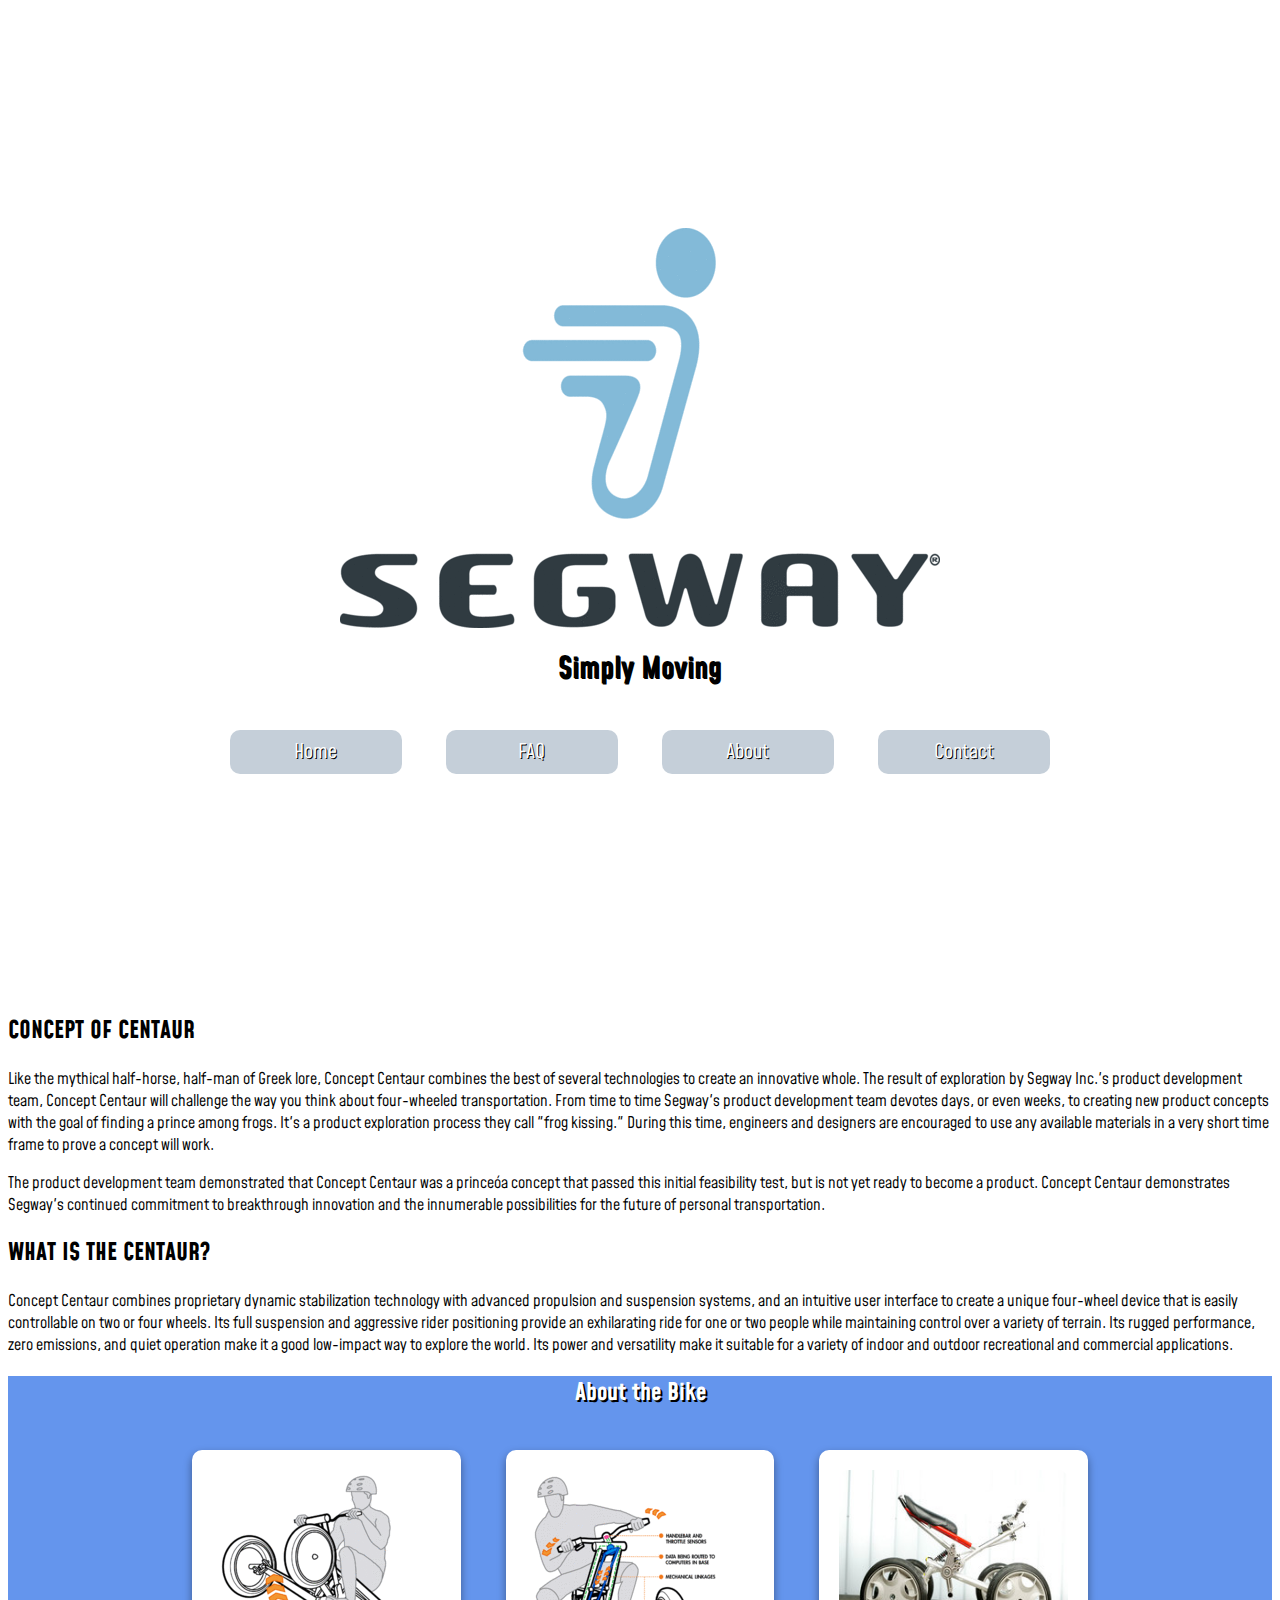
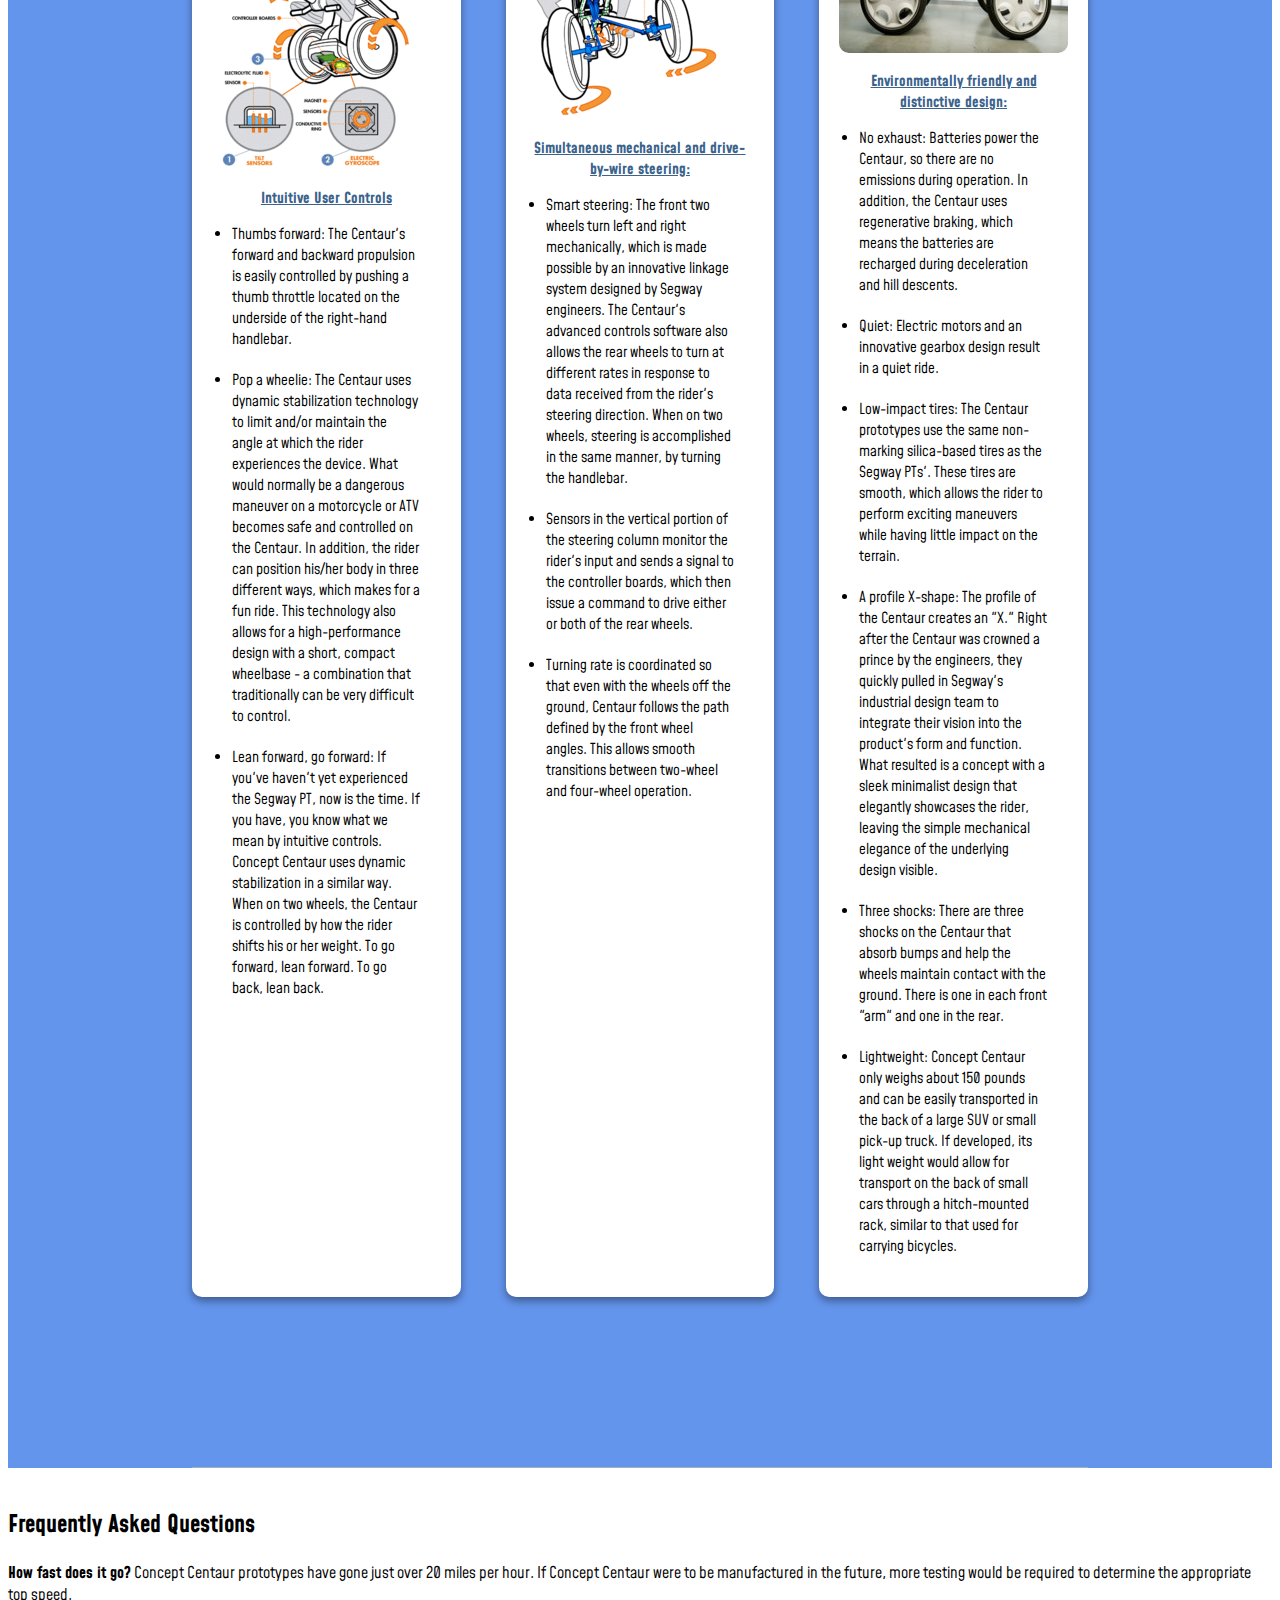
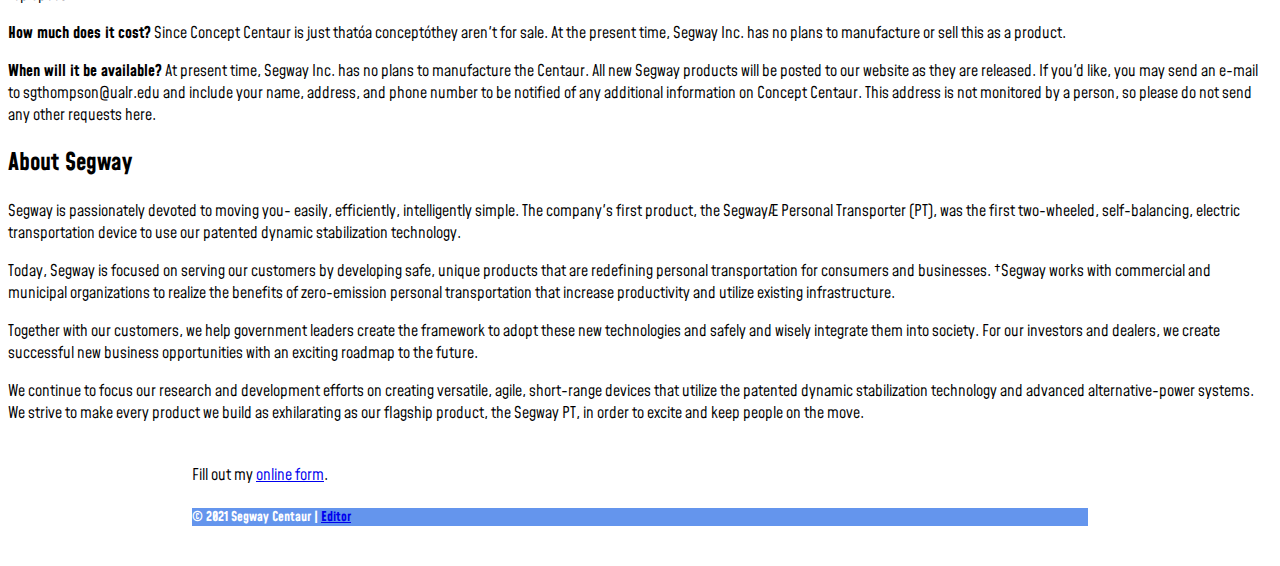
==== commit e7d2f748: "changed a lot" ====
--- a/centaur/index.html
+++ b/centaur/index.html
@@ -29,9 +29,10 @@
 
     <h2>WHAT IS THE CENTAUR?</h2>
     <p>Concept Centaur combines proprietary dynamic stabilization technology with advanced propulsion and suspension systems, and an intuitive user interface to create a unique four-wheel device that is easily controllable on two or four wheels. Its full suspension and aggressive rider positioning provide an exhilarating ride for one or two people while maintaining control over a variety of terrain. Its rugged performance, zero emissions, and quiet operation make it a good low-impact way to explore the world. Its power and versatility make it suitable for a variety of indoor and outdoor recreational and commercial applications.</p>
+    
   <section id="articles">
+        <h2>About the Bike</h2>
     <div class="container">
-    <h2>About the Bike</h2>
     <article class="post">
       <header>
         <figure>
@@ -61,31 +62,21 @@
     <article class="post">
       <header>
         <figure>
-          <img src="assets/img/centaur-4.jpg" alt="bike" />
+          <img src="assets/img/xshape.jpg" alt="bike" />
         </figure>
-    <h2><a href="#" rel="bookmark" title="link to this post">Environmentally friendly:</a></h2>
+    <h2><a href="#" rel="bookmark" title="link to this post">Environmentally friendly and distinctive design:</a></h2>
       </header>
       <ul>
         <li>No exhaust: Batteries power the Centaur, so there are no emissions during operation. In addition, the Centaur uses regenerative braking, which means the batteries are recharged during deceleration and hill descents.</li>
         <li>Quiet: Electric motors and an innovative gearbox design result in a quiet ride.</li>
         <li>Low-impact tires: The Centaur prototypes use the same non-marking silica-based tires as the Segway PTs'. These tires are smooth, which allows the rider to perform exciting maneuvers while having little impact on the terrain.</li>
-      </ul>
-    </article>
-    <article class="post">
-      <header>
-        <figure>
-          <img src="assets/img/xshape.jpg" alt="xshape"/>
-        </figure>
-        <h2><a href="#" rel="bookmark" title="link to this post">Distinctive design, elegant suspension:</a></h2>
-      </header>
-      <ul>
         <li>A profile X-shape: The profile of the Centaur creates an "X." Right after the Centaur was crowned a prince by the engineers, they quickly pulled in Segway's industrial design team to integrate their vision into the product's form and function. What resulted is a concept with a sleek minimalist design that elegantly showcases the rider, leaving the simple mechanical elegance of the underlying design visible.</li>
         <li>Three shocks: There are three shocks on the Centaur that absorb bumps and help the wheels maintain contact with the ground. There is one in each front "arm" and one in the rear.</li>
         <li> Lightweight: Concept Centaur only weighs about 150 pounds and can be easily transported in the back of a large SUV or small pick-up truck. If developed, its light weight would allow for transport on the back of small cars through a hitch-mounted rack, similar to that used for carrying bicycles.</li>   
       </ul>
     </article>
+     </div>
     </section>
-    </div>
 
   <h2>Frequently Asked Questions</h2>
   <p><strong>How fast does it go?</strong> Concept Centaur prototypes have gone just over 20 miles per hour. If Concept Centaur were to be manufactured in the future, more testing would be required to determine the appropriate top speed.</p>
--- a/centaur/assets/css/style.css
+++ b/centaur/assets/css/style.css
@@ -5,26 +5,29 @@
 }
 /* ---------------Box Sizing----------------- */
 
-html {
+html{
   box-sizing: border-box;
 }
 *,
 *:before,
-*:after {
-  box-sizing: inherit;
+*:after{
+  box-sizing:inherit;
+}
+
+img{max-width:100%;}
+
+.container{
+  width:70vw;
+  margin:40px auto;
+  max-width:900px;
 }
   
-.container{
-  width:80vw;
-  margin:40px auto;
-  max-width:800px;
-  }
-  
 header.primary{
-  background-color:#6495ed;
+  background-color:white;
   text-align:center;
-  color:#ffffff;
-  text-shadow:2px 2px #000000;
+  color:black;
+  text-shadow:1px 1px #000000;
+  font-size:20px;
   /*T,R,B,L*/
   padding:200px;
   position:relative;
@@ -40,15 +43,15 @@
   color:white;
   background-image:url("../img/segwaylogo.jpg");
   display:block;
-  width:400px;
-  height:80px;
+  width:600px;
+  height:400px;
   margin:0 auto;
   text-indent:100%;
   white-space:nowrap;
   overflow:hidden;
 }
 
-header.primary h2 {
+header.primary h2{
   font-family: 'Mohave', sans-serif;
   font-size:30px;
   /* T,R,B,L*/
@@ -92,31 +95,32 @@
 /* ------------- Articles --------------- */
 
 section#articles{
-  background:#1d59a8;
+  background:#6495ed;
 }
 
 section#articles .container{
   display:flex;
   flex-direction:row;
   justify-content:space-between;
-  flex-wrap:wrap;
   border-bottom:1px solid #a1b0c4;
-  padding:0 0 200px 0;
+  padding:0 0 150px 0;
 }
 
 section#articles h2{
   color:white;
   text-shadow:2px 2px #000;
+  text-align:center;
 }
 
 #articles article.post{
   width:30%;
   box-shadow:0 4px 8px rgba(0, 0, 0, 0.4);
-  padding:10px;
+  padding:20px;
   transition:0.5s;
-  font-size:20px;
+  font-size:15px;
   border-radius:10px;
   background:white;
+  margin-bottom:20px;
 }
 
 #articles article.post h2{
@@ -125,7 +129,7 @@
 }
 
 #articles article.post:hover{
-  box-shadow: 0 8px 16px rgba(0, 0, 0, 0.4);
+  box-shadow:0 8px 16px rgba(0, 0, 0, 0.4);
 }
 
 #articles article time,
@@ -159,7 +163,7 @@
 /*------ Footer ------*/
 
 footer#colophon{
-  background-color:#1d59a8;
+  background-color:#6495ed;
   color:white;
 }
 
@@ -175,27 +179,4 @@
 #colophon h6 a:link,
 #colophon h6 a:visited{
   color:white;
-}
-
-/* ---------------Media Queries----------------- */
-
-@media screen and (max-width: 600px){
-  header.primary nav ul{
-    flex-direction: column;
-    margin:0 auto;
-    width:400px;
-  }
-
-  header.primary nav ul li{
-    margin-bottom:10px;
-    width:400px;
-  }
-
-  header.primary nav ul li a{
-    display:block;
-  }
-
-  #articles article.post{
-    width:100%;
-    margin-bottom:20px;
-  }+}